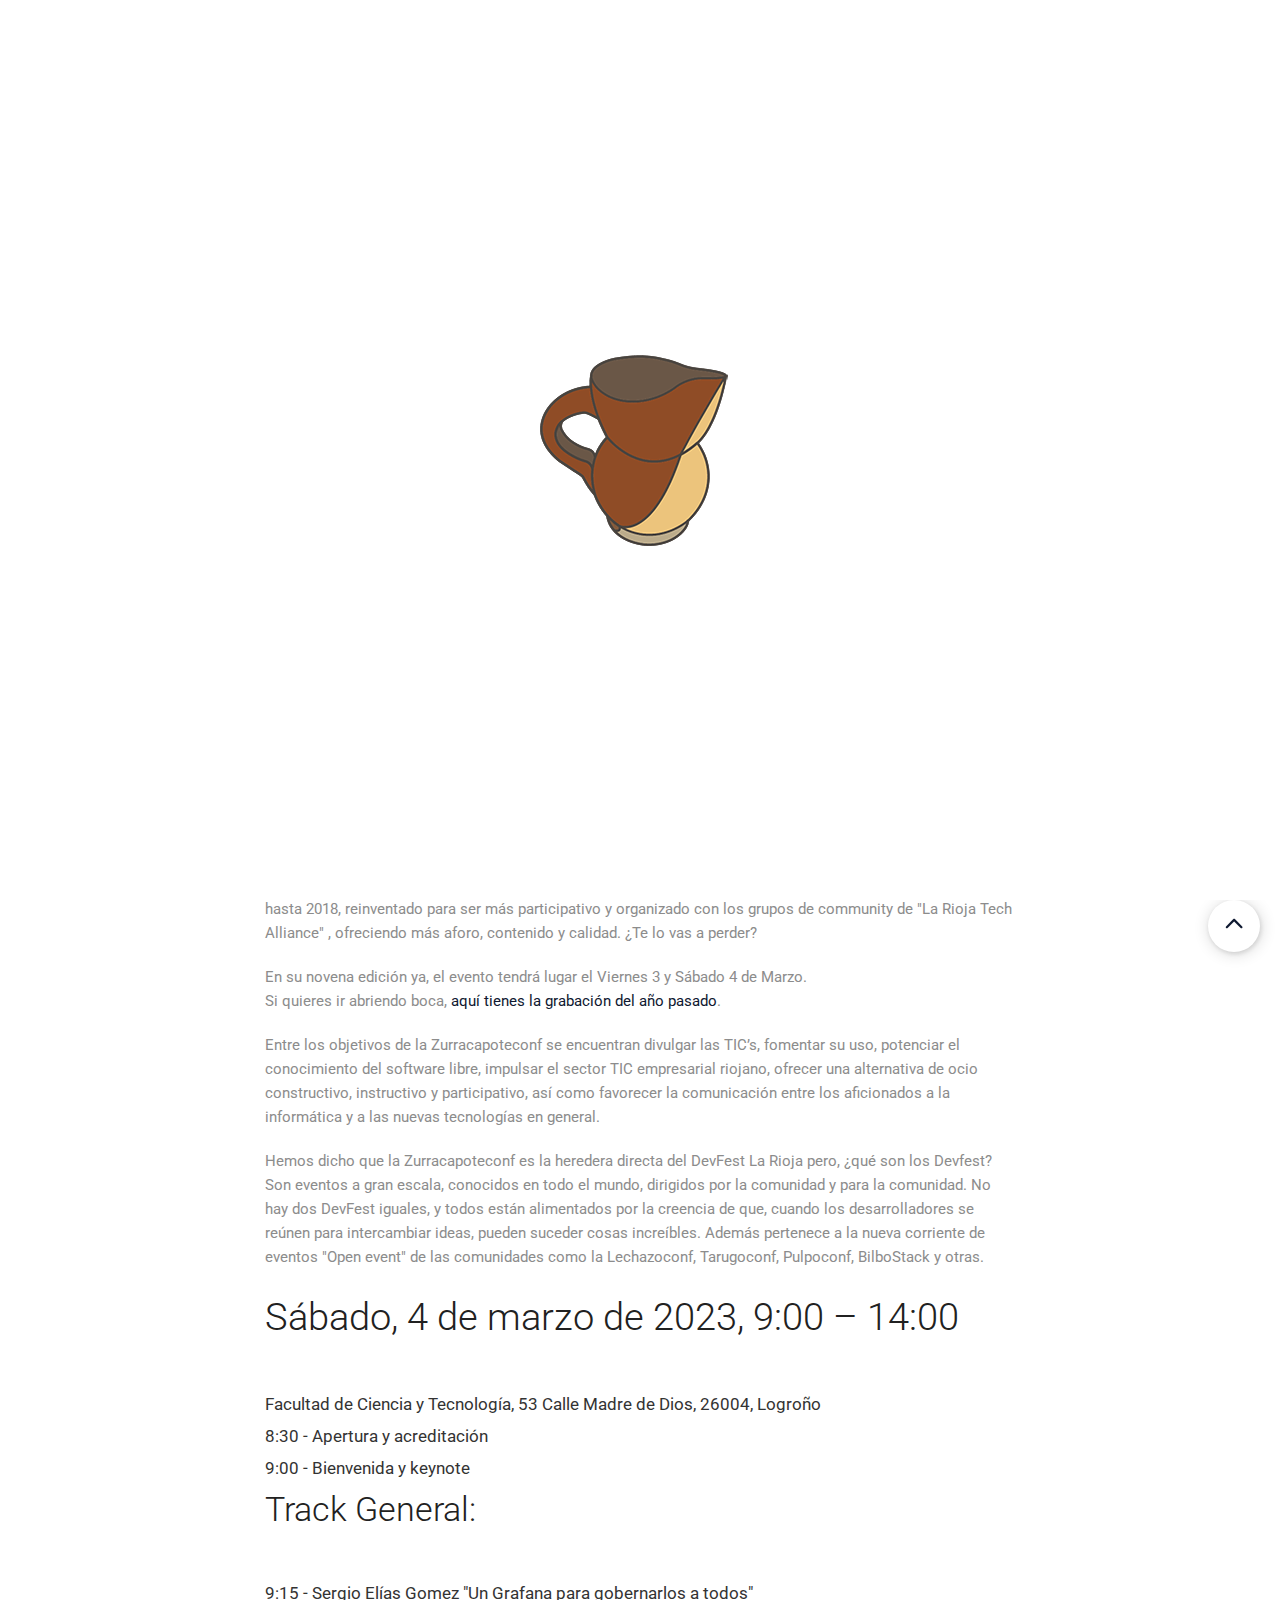
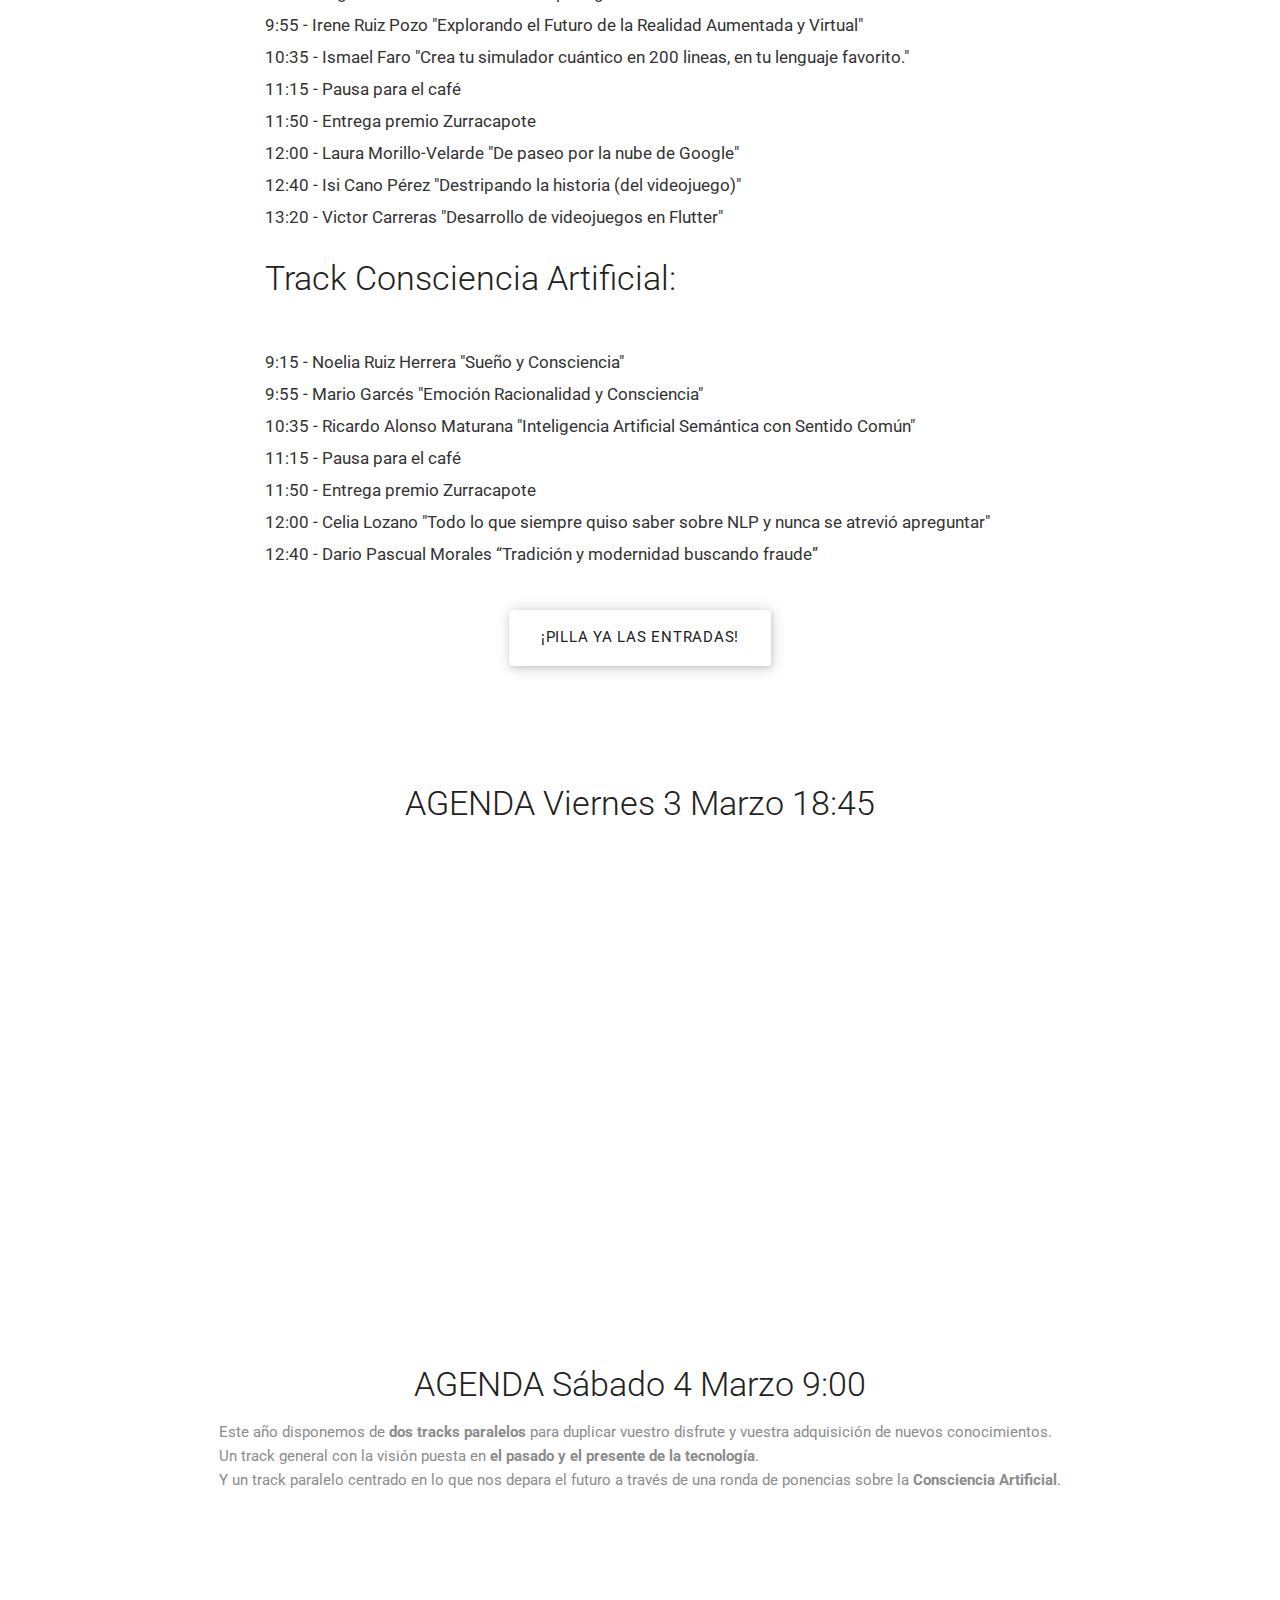
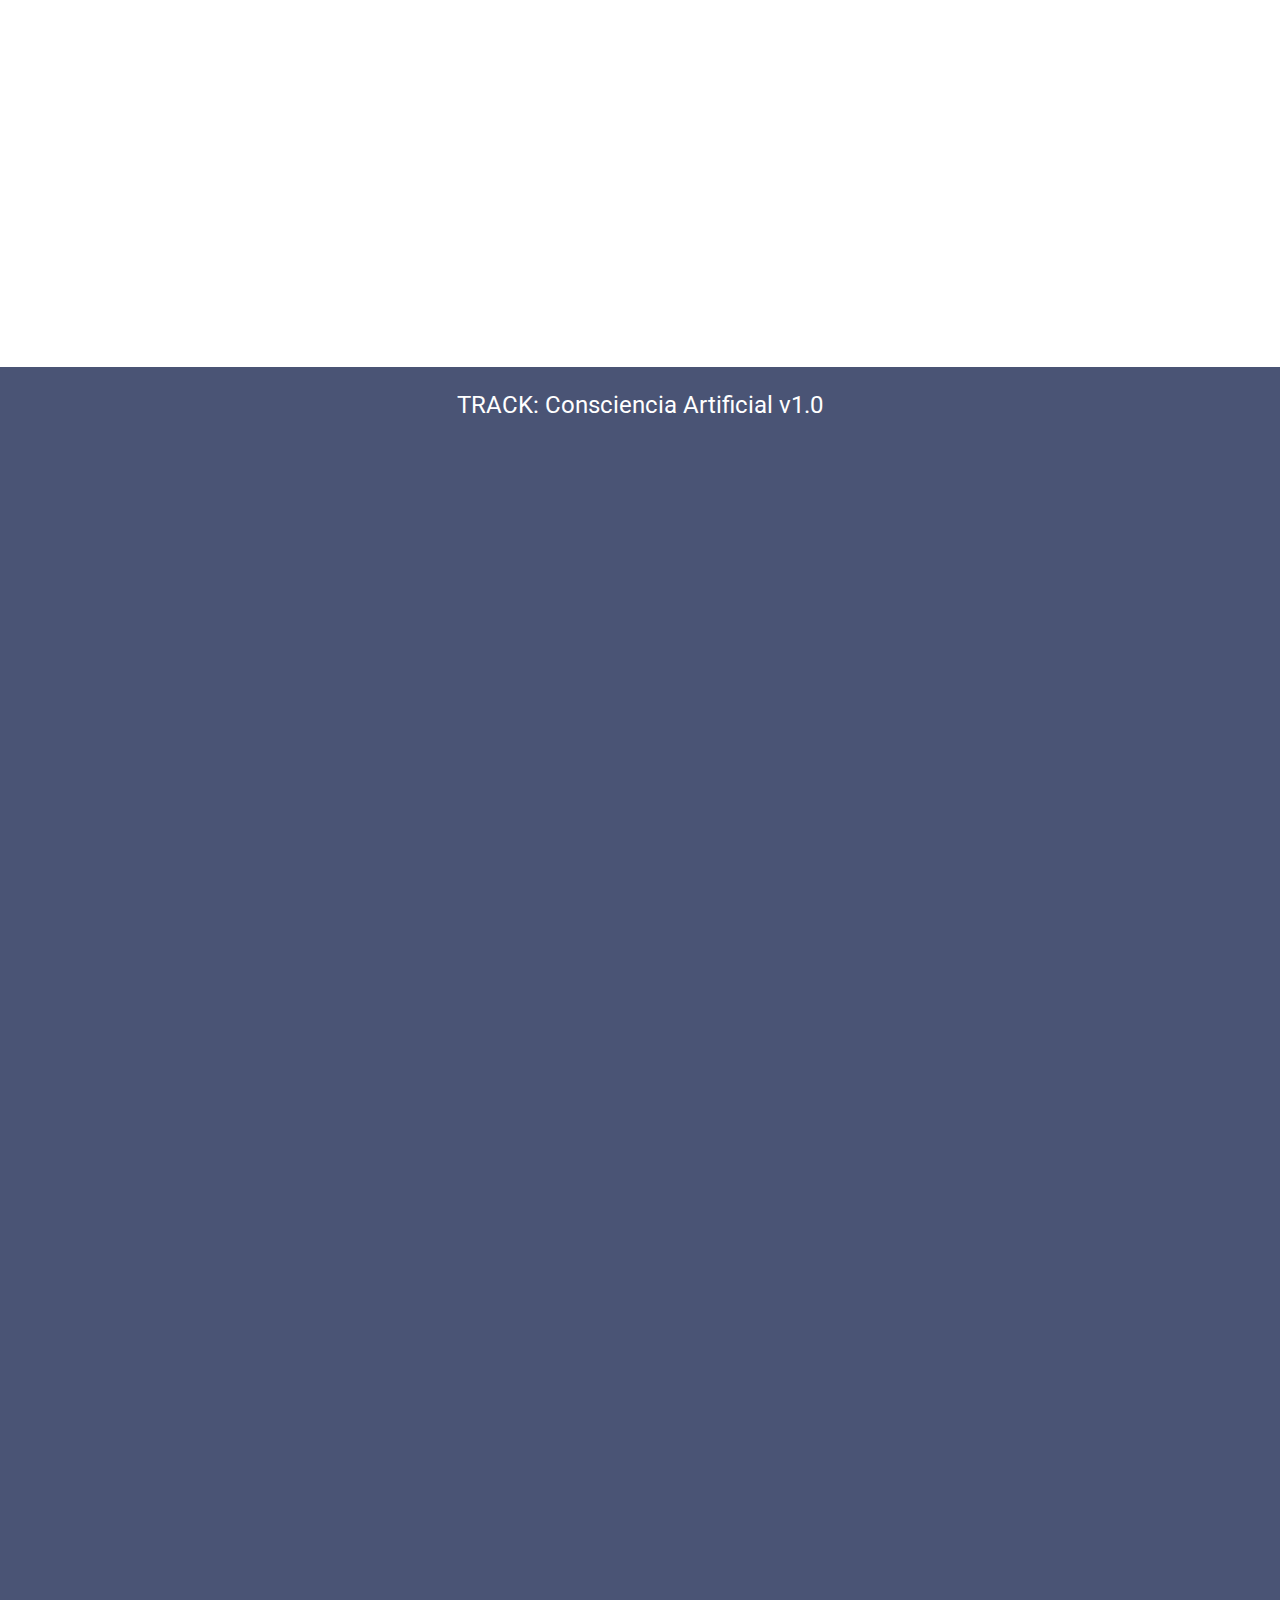
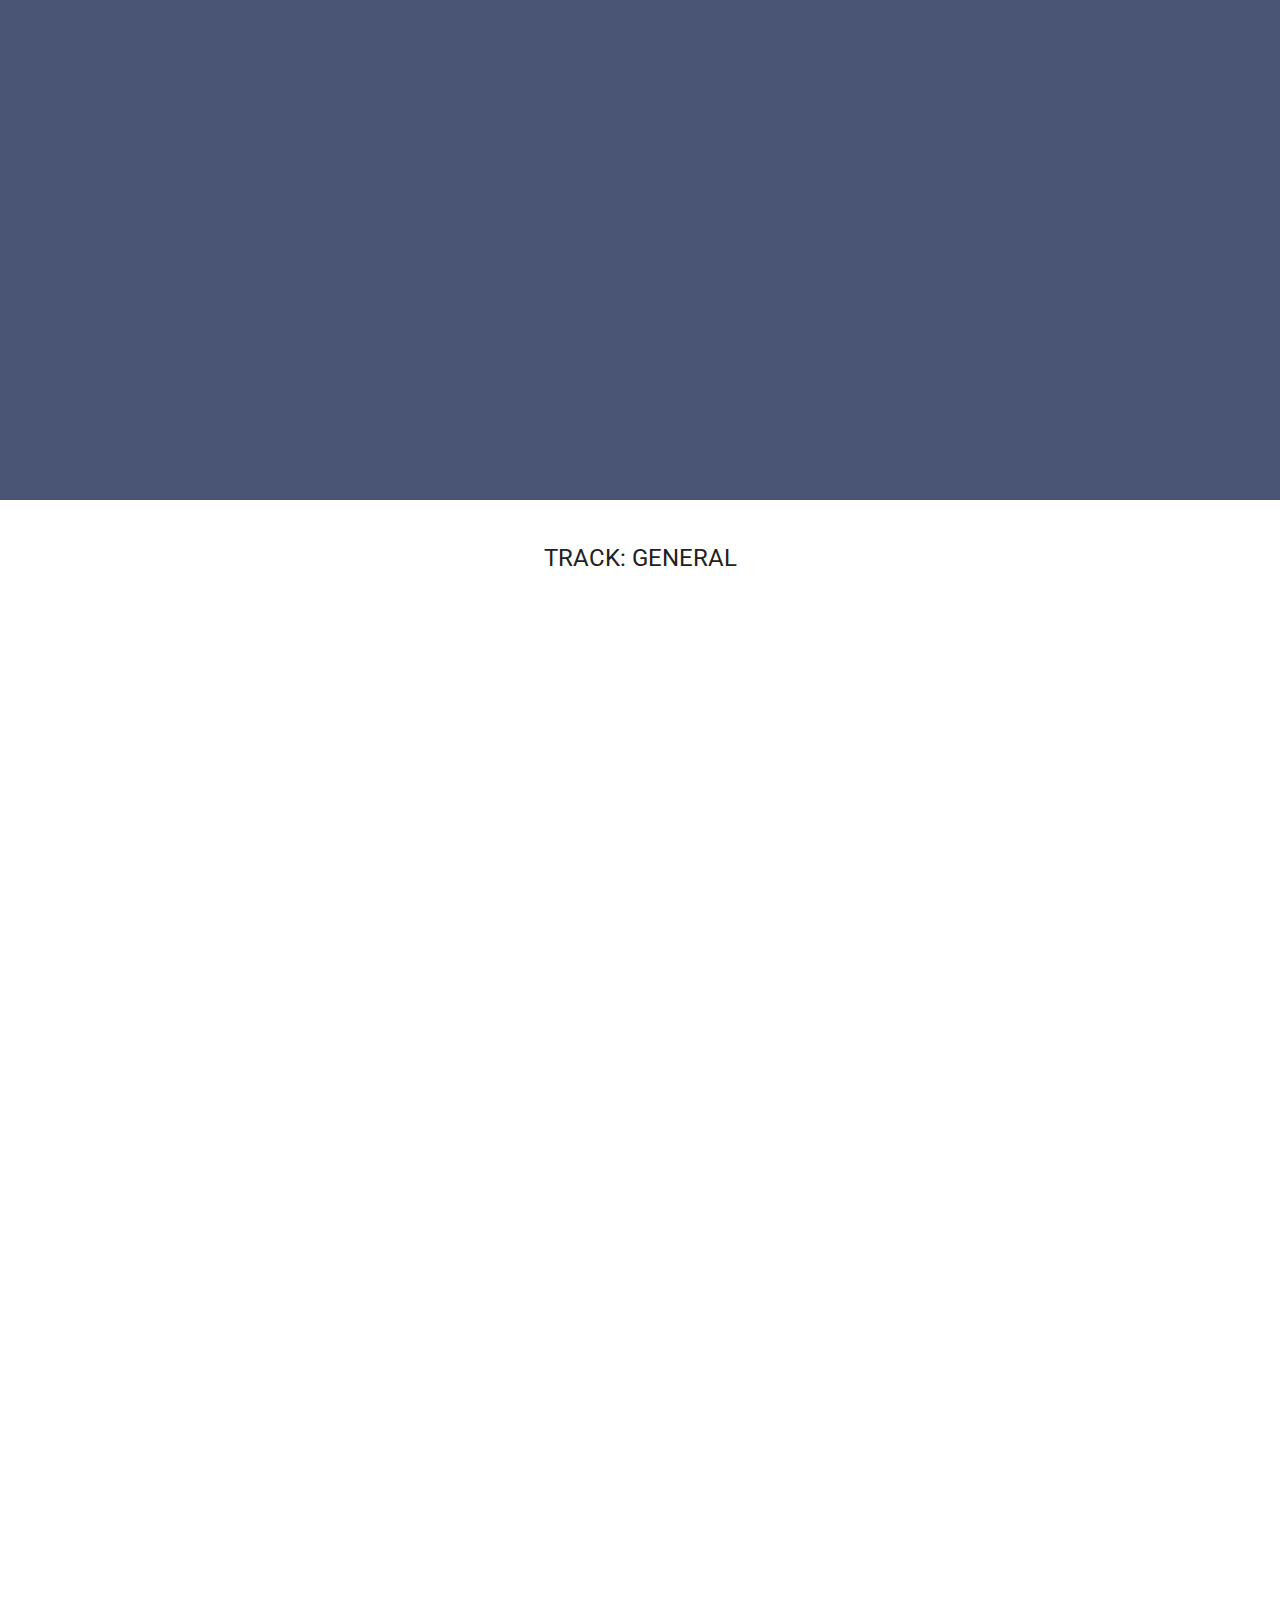
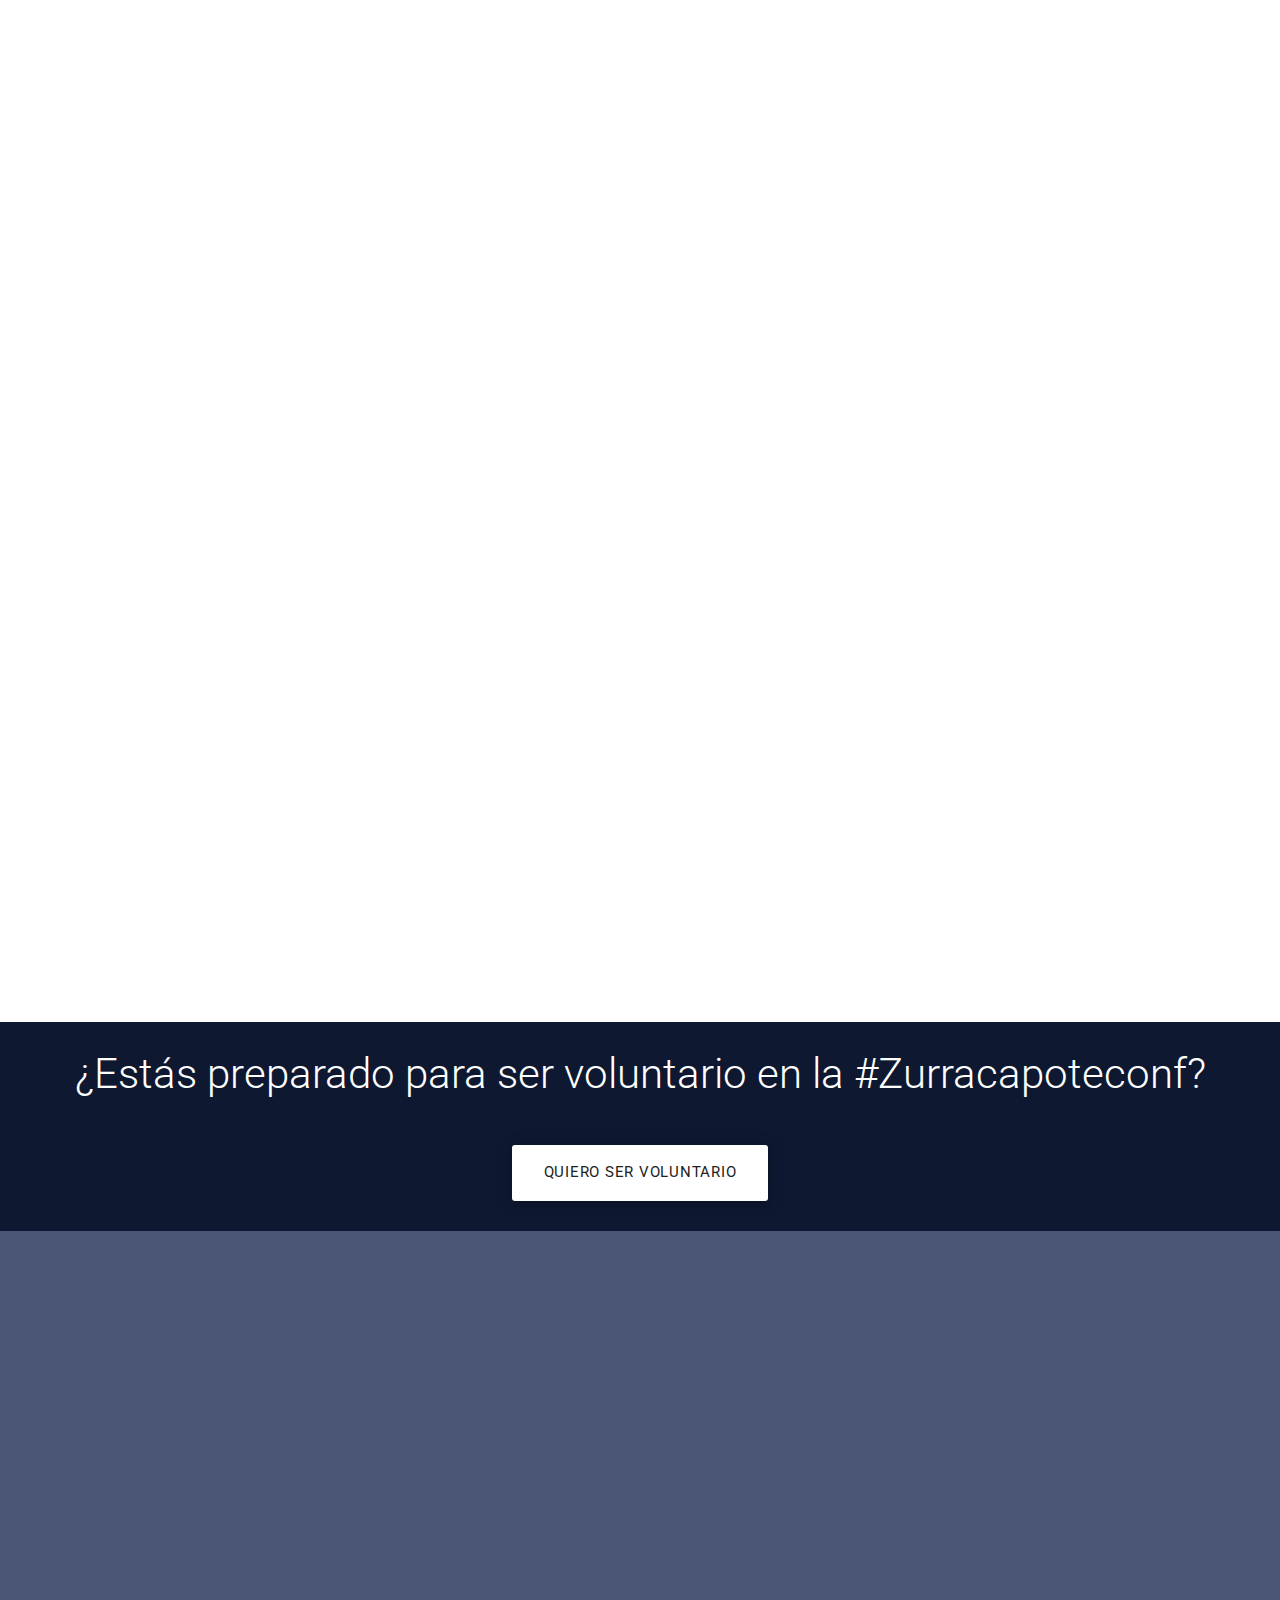
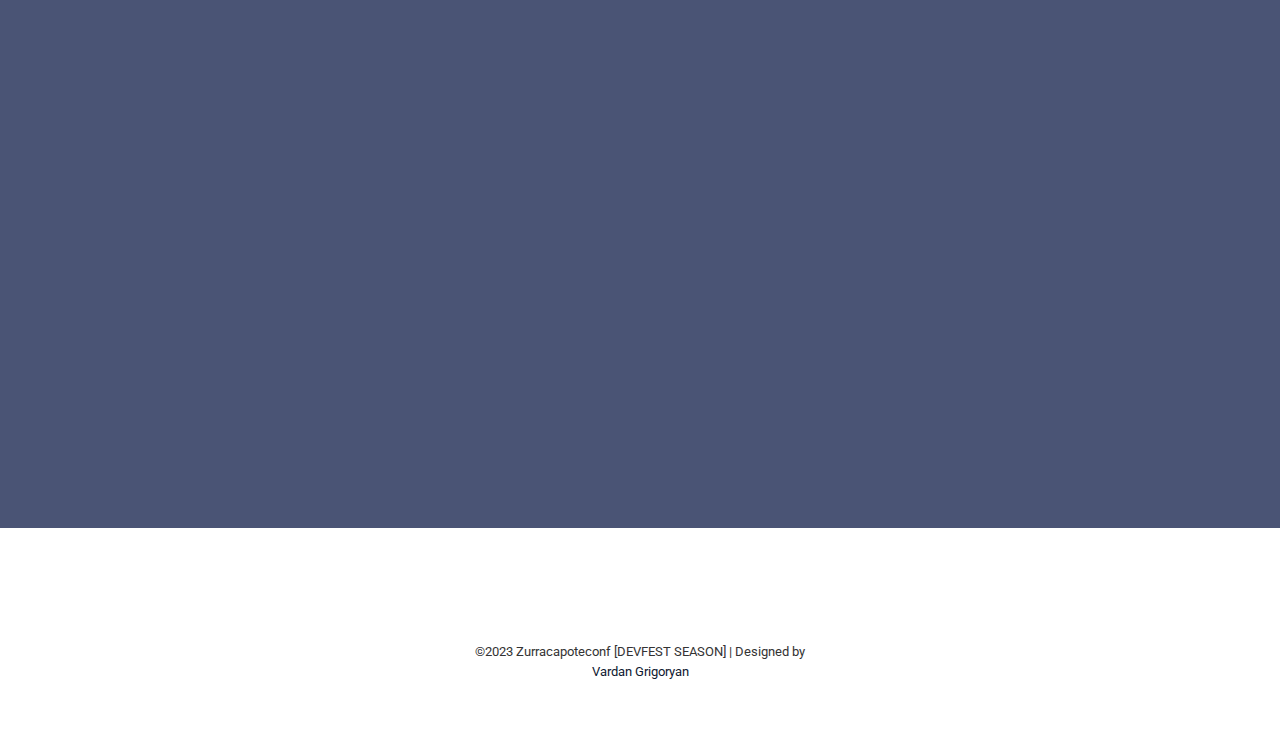
==== zurracapoteconf.appspot.com/index.html @ e9d5c85a "update horario" ====
<!DOCTYPE html>
<html lang="es">


<head>
	<title>Zurracapoteconf [DevFest 2023 GDG La Rioja]</title>

	<meta charset="utf-8">
	<!--[if IE]><meta http-equiv='X-UA-Compatible' content='IE=edge,chrome=1'><![endif]-->
	<meta name="viewport" content="width=device-width, initial-scale=1, maximum-scale=1" />
	<meta name="description"
		content="Celebraremos nuestro evento Zurracapoteconf en Marzo 2023, dentro del Devfest GDG de La Rioja.">
	<meta name="keywords"
		content="Zurracapoteconf, La Rioja, IA, Inteligencia Artificial, Consciencia Artificial, tecnología, GDG La Rioja, Universidad de La Rioja">
	<meta name="google-site-verification" content="73aTlfOmzTfBuWWrQa41m1h-sMxN1rXdotuJqUOjl3M" />

	<!-- Attaching Google Fonts -->
	<link
		href='https://fonts.googleapis.com/css?family=Lato:300italic,400italic,600italic,700italic,800italic,400,800,700,600,300'
		rel='stylesheet' type='text/css'>
	<link href='https://fonts.googleapis.com/css?family=Roboto:300,700,400' rel='stylesheet' type='text/css'>
	<link href="https://fonts.googleapis.com/css?family=Open+Sans" rel="stylesheet" type='text/css'>

	<!-- Attaching Css -->
	<link rel="stylesheet" href="css/bootstrap.min.css" />
	<link rel="stylesheet" href="css/lightbox.min.css" />
	<link rel="stylesheet" href="css/elegant-icons.css" />
	<link rel="stylesheet" href="css/rev-slider.css" />
	<link rel="stylesheet" href="css/owl.carousel.css">
	<link rel="stylesheet" href="css/style.css" />
	<link rel="stylesheet" href="css/spacings.css" />
	<link rel="stylesheet" href="css/responsive.css" />
	<link rel="stylesheet" href="css/animate.css" />

	<!-- And also favicons -->
	<link rel="shortcut icon" href="upload/favicon.ico">
	<link rel="apple-touch-icon" href="upload/apple-touch-icon.png">
	<link rel="apple-touch-icon" sizes="72x72" href="upload/apple-touch-icon-72x72.png">
	<link rel="apple-touch-icon" sizes="114x114" href="upload/apple-touch-icon-114x114.png">

	<!-- FontAwesome CDN -->
	<script src="https://use.fontawesome.com/28153b53ad.js"></script>

	<style>
		.entry-box h4.modal-title {
			margin: 0;
		}

		.card {
			padding: 5px 20px;
			border: 1px solid #ccc;
		}
	</style>



</head>

<body data-spy="scroll" data-offset="80" data-target=".main-nav">
	<div id="preloader">
		<div id="status">&nbsp;</div>
	</div>

	<header id="home">
		<div class="main-nav" role="navigation">

			<nav class="nav-hide">
				<ul class="nav local-scroll">
					<li class="active"><a href="#home">TOP</a></li>
					<li><a href="#intro">INTRO</a></li>
					<li><a href="#registro">ENTRADAS</a></li>
					<li><a href="#agenda">AGENDA</a></li>
					<!-- <li><a href="#organizadores">ORGANIZADORES</a></li> -->
					<li><a href="single.html">CODIGO DE CONDUCTA</a></li>
				</ul>
			</nav>

			<div class="container clearfix">

				<div class="logo-light local-scroll">
					<a href="#home" class="logo">
						<img src="upload/logo-light.png" alt="Zurracapoteconf GDG La Rioja"
							title="#Zurracapoteconf GDG La Rioja">
					</a>
				</div>

				<div class="navbar-toggle">
					<div class="bar1"></div>
					<div class="bar2"></div>
					<div class="bar3"></div>
				</div>

			</div> <!-- end container -->
		</div> <!-- end main nav -->
	</header>

	<div class="main-wrapper-onepage main oh">


		<!-- Page Title -->
		<section class="page-title" id="cnv">
			<img src="upload/2023/header_web.png"
				title="#Zurracapoteconf GDG La Rioja Sábado 4 de Marzo - Logroño - La Rioja" />

			<h1 class="nav-hide">#Zurracapoteconf GDG La Rioja 2023<br /><span>4 de Marzo 2023 - Logroño </span></h1>
		</section>


		<!-- Intro -->
		<section class="section-wrap" id="intro">
			<div class="container">
				<div class="row">

					<div class="col-sm-8 col-sm-offset-2 text-center wow slideInUp" data-wow-duration="1.2s"
						data-wow-delay="0s">
						<h2 class="intro-heading">
							<strong>[Devfest]
								<br>
								Zurracapoteconf - 2023
							</strong>
						</h2>
						<div class="intro-text">
							<p>De la mano de Google y el GDG La Rioja (Grupo de Desarrolladores de Google), llega a la
								capital de La Rioja la Zurracapoteconf, el mayor evento del año para profesionales,
								estudiantes y aficionados a las tecnologías, que se reúnen para intercambiar ideas,
								colaborar y aprender.
							</p>

							<p>La Zurracapoteconf es la heredera del "DevFest La Rioja", el evento organizado anualmente
								por GDG La Rioja hasta 2018, reinventado para ser más participativo y organizado con los
								grupos de community de "La Rioja Tech Alliance" , ofreciendo más aforo, contenido y
								calidad. ¿Te lo vas a perder?</p>

							<p>En su novena edición ya, el evento tendrá lugar el Viernes 3 y Sábado 4 de Marzo.<br>Si
								quieres ir abriendo boca, <a href="https://youtu.be/88m4uHDIzRs">aquí tienes la
									grabación del año pasado</a>.
							</p>
							<p>Entre los objetivos de la Zurracapoteconf se encuentran divulgar las TIC’s, fomentar su
								uso, potenciar el conocimiento del software libre, impulsar el sector TIC
								empresarial riojano, ofrecer una alternativa de ocio constructivo, instructivo y
								participativo, así como favorecer la comunicación entre los aficionados a la informática
								y a las nuevas tecnologías en general.</p>

							<p>Hemos dicho que la Zurracapoteconf es la heredera directa del DevFest La Rioja pero,
								¿qué son los Devfest? <br>Son eventos a gran escala, conocidos en todo el mundo,
								dirigidos
								por la comunidad y para la comunidad.
								No hay dos DevFest iguales, y todos están alimentados por la creencia de que, cuando los
								desarrolladores se reúnen para intercambiar ideas, pueden suceder cosas increíbles.
								Además pertenece a la nueva corriente de eventos "Open event" de las comunidades como
								la Lechazoconf, Tarugoconf, Pulpoconf, BilboStack y otras.</p>

							<p><h1>Sábado, 4 de marzo de 2023, 9:00 – 14:00</h1><br>
								Facultad de Ciencia y Tecnología, 53 Calle Madre de Dios, 26004, Logroño<br>
								8:30 - Apertura y acreditación<br>
								9:00 - Bienvenida y keynote<br>
								
								<h2>Track General:</h2><br>
								9:15 - Sergio Elías Gomez "Un Grafana para gobernarlos a todos"<br>
								9:55 - Irene Ruiz Pozo "Explorando el Futuro de la Realidad Aumentada y Virtual"<br>
								10:35 - Ismael Faro "Crea tu simulador cuántico en 200 lineas, en tu lenguaje favorito."<br>
								11:15 - Pausa para el café<br>
								11:50 - Entrega premio Zurracapote<br>
								12:00 - Laura Morillo-Velarde "De paseo por la nube de Google"<br>
								12:40 - Isi Cano Pérez "Destripando la historia (del videojuego)"<br>
								13:20 - Victor Carreras "Desarrollo de videojuegos en Flutter"<br></p>

								<h2>Track Consciencia Artificial:</h2><br>
								9:15 - Noelia Ruiz Herrera "Sueño y Consciencia"<br>
								9:55 - Mario Garcés "Emoción Racionalidad y Consciencia"<br>
								10:35 - Ricardo Alonso Maturana "Inteligencia Artificial Semántica con Sentido Común"<br>
								11:15 - Pausa para el café<br>
								11:50 - Entrega premio Zurracapote<br>
								12:00 - Celia Lozano "Todo lo que siempre quiso saber sobre NLP y nunca se atrevió apreguntar"<br>
								12:40 - Dario Pascual Morales “Tradición y modernidad buscando fraude”<br>


							<div class="text-center mt-40" id="registro">
								<a href="https://zurracapoteconf2023.eventbrite.com/"
									class="btn btn-large btn-light-solid" target="_blank">¡Pilla YA las entradas!</a>
							</div>

						</div>

					</div> <!-- end col -->
				</div> <!-- end row -->
			</div> <!-- end container -->
		</section>

		<!-- end intro -->

		<!-- Agenda -->
		<section class="section-wrap bg-light " id="agenda">
			<!-- 01 VIERNES -->
			<h2 class="text-center">AGENDA Viernes 3 Marzo 18:45 </h2>
			<div class="row mt-20">
				<div class="col-md-12 wow fadeInUp" data-wow-duration="1s" data-wow-delay="0.2s"
					style="visibility: visible; animation-duration: 1s; -webkit-animation-duration: 1s; animation-delay: 0.2s; -webkit-animation-delay: 0.2s; animation-name: fadeInUp; -webkit-animation-name: fadeInUp;">
					<div class="blog-col-3 mt-30">
						<div class="entry-box">
							<div class="entry-flex-box">
								<div class="entry-img col-md-4">
									<a href="" target="_blank">
										<img src="upload/intro.png" alt="intro">
									</a>
								</div>
								<div class="entry-flex-content">
									<div class="entry-title">
										<h4><a href="#"><strong>18:45</strong> - Pre-evento de cine</a></h4>
									</div>

									<div class="entry-content">
										<p>¡La pre-zurra de la tarde del Viernes te espera!
										<p>Visionado de la película <strong>"Takedown"</strong> (con una breve
											introducción a cargo de Nacho Alonso de Riojakers y Juan Nieto): sobre la
											figura de Kevin Mitnick, uno de los hackers más famosos del mundo, que
											consiguió piratear el sistema de seguridad informática de los EEUU.</p>
										<p><i class="fa fa-clock-o" aria-hidden="true"></i> 18:45 - 21:00</p>
										<p>Entrada libre hasta completar aforo.</p>
										<p>Ubicación:<br><strong>Centro Integrado Público de Formación Profesional A
												Distancia de La Rioja</strong>
											<br> Av. de Lobete, 17, 26003 Logroño (La Rioja)
										</p>
									</div>
								</div>
							</div>
						</div>
					</div>
				</div>
			</div>
			<!-- 02 SABADO -->
			<h2 class="text-center mt-40">AGENDA Sábado 4 Marzo 9:00 </h2>
			<div class="entry-flex-box">
				<p>Este año disponemos de <strong>dos tracks paralelos</strong> para duplicar vuestro disfrute y vuestra
					adquisición de nuevos conocimientos.
					<br>Un track general con la visión puesta en <strong>el pasado y el presente de la
						tecnología</strong>.
					<br>Y un track paralelo centrado en lo que nos depara el futuro a través de una ronda de ponencias
					sobre la <strong>Consciencia Artificial</strong>.
				</p>
			</div>

			<div class="row mt-20">
				<!-- TRACK 00 -->
				<div class="col-md-12 wow fadeInUp" data-wow-duration="1s" data-wow-delay="0.2s"
					style="visibility: visible; animation-duration: 1s; -webkit-animation-duration: 1s; animation-delay: 0.2s; -webkit-animation-delay: 0.2s; animation-name: fadeInUp; -webkit-animation-name: fadeInUp;">
					<div class="blog-col-3 mt-30">
						<div class="entry-box">
							<div class="entry-flex-box">
								<div class="entry-img col-md-4">
									<a href="" target="_blank">
										<img src="upload/intro.png" alt="intro">
									</a>
								</div>
								<div class="entry-flex-content">
									<div class="entry-title">
										<h3><a href="#"><strong>9:00</strong> - Bienvenida</a></h3>
									</div>

									<div class="entry-content">
										<p>
											El GDG La Rioja os dará la bienvenida a esta edición de la Zurracapoteconf
											con una breve keynote.<br>
											¡Sigue scrolleando para consultar las charlas!
										</p>
										<p><i class="fa fa-clock-o" aria-hidden="true"></i> 9:00 - 15:00</p>
										<p>Ubicación:<br><strong>Universidad de La Rioja: Facultad de Ciencia y
												Tecnología</strong>
											<br>53 Calle Madre de Dios, 26004 Logroño (La Rioja)
										</p>
									</div>
								</div>
							</div>
							<div class="text-center mt-40" id="registro">
								<a href="https://zurracapoteconf2023.eventbrite.com/"
									class="btn btn-large btn-light-solid" target="_blank">¡Pilla YA las entradas!</a>
							</div>
						</div>
					</div>
				</div>
				<!-- TRACK CA -->
				<div class="row mt-20 entry-flex-box track-dark-bg pb-40">
					<h3 class="color-white mt-20">TRACK: Consciencia Artificial v1.0</h3>
					<!-- 01  PONENTE Noelia Ruiz Herrera -->
					<div class="col-md-12 wow fadeInUp" data-wow-duration="1s" data-wow-delay="0.2s"
						style="visibility: visible; animation-duration: 1s; -webkit-animation-duration: 1s; animation-delay: 0.2s; -webkit-animation-delay: 0.2s; animation-name: fadeInUp; -webkit-animation-name: fadeInUp;">
						<div class="blog-col-3 mt-30">
							<div class="entry-box">
								<div class="entry-flex-box">
									<div class="entry-img col-md-4">
										<a target="_blank" href="https://www.unir.net/profesores/noelia-ruiz-herrera/">
											<img src="upload/2023/ponentes/noelia-ruiz-herrera.png"
												alt="Noelia Ruiz Herrera">
										</a>
									</div>
									<div class="entry-flex-content">
										<div class="entry-title">
											<h4><a target="_blank" href="#"> <strong>
														Sueño y Consciencia
													</strong></a></h4>
										</div>

										<div class="entry-content">
											<p><i class="fa fa-linkedin-square" aria-hidden="true"></i>
												<a href="https://www.linkedin.com/in/noelia-ruiz-herrera-a39615a9/"
													target="_blank">
													Noelia Ruiz Herrera</a> - Noelia Ruiz Herrera, Ph.D. Máster en
												Neurociencia Cognitiva y del Comportamiento por la Universidad de
												Granada (UGR). Doctora cum laude en Psicología por la (UGR) y Mención de
												Excelencia Internacional por la misma universidad. Postdoctorado en la
												División de Sueño y Trastornos Circadianos, de la escuela de Medicina de
												Harvard.
											</p>
										</div>
										<button type="button" class="btn btn-small btn-rounded" data-toggle="modal"
											data-target="#myModal1">Saber más</button>

									</div>

								</div>

								<div class="modal fade" id="myModal1" role="dialog">
									<div class="modal-dialog">
										<!-- Modal content-->
										<div class="modal-content">
											<div class="modal-header">
												<button type="button" class="close"
													data-dismiss="modal">&times;</button>
												<h4 class="modal-title">
													Sueño y Consciencia
												</h4>
											</div>
											<div class="modal-body">
												<p>
													Noelia disertará sobre qué es el sueño y cómo podemos medirlo.
													Hablará sobre las fases de sueño como modos de existencia diferentes
													y explicará la neurofisiología asociada a estas. Hablará sobre los
													sueños lúcidos y terminará repasando los últimos avances sobre la IA
													aplicada al estudio del sueño.
												</p>
											</div>
											<div class="modal-footer">
												<button type="button" class="btn btn-default"
													data-dismiss="modal">Close</button>
											</div>
										</div>
									</div>
								</div>
							</div>
						</div>
					</div>


					<!-- 02  PONENTE Mario Garces -->
					<div class="col-md-12 wow fadeInUp" data-wow-duration="1s" data-wow-delay="0.2s"
						style="visibility: visible; animation-duration: 1s; -webkit-animation-duration: 1s; animation-delay: 0.2s; -webkit-animation-delay: 0.2s; animation-name: fadeInUp; -webkit-animation-name: fadeInUp;">
						<div class="blog-col-3 mt-30">
							<div class="entry-box">
								<div class="entry-flex-box">
									<div class="entry-img col-md-4">
										<!-- confirmar si podemos poner su twitter u otra web -->
										<img src="upload/2023/ponentes/mg.jpg" alt="Mario Garces">
									</div>
									<div class="entry-flex-content">
										<div class="entry-title">
											<h4><a target="_blank" href="#"><strong>
														Emoción, Racionalidad y Consciencia
													</strong></a></h4>
										</div>

										<div class="entry-content">
											<p><i class="fa fa-linkedin-square" aria-hidden="true"></i>
												<a href="https://www.linkedin.com/in/mariogarcesr" target="_blank">
													Mario Garcés</a> - Es fundador y CEO de The MindKind. Investigador
												en neurociencia e Inteligencia Artificial General Algorítmica (AAGI).
											</p>
										</div>
										<!-- BOTON DEL MODAL -->
										<button type="button" class="btn btn-small btn-rounded" data-toggle="modal"
											data-target="#myModal3">Saber más</button>

									</div>

								</div>

								<div class="modal fade" id="myModal3" role="dialog">
									<div class="modal-dialog">
										<!-- Modal content-->
										<div class="modal-content">
											<div class="modal-header">
												<button type="button" class="close"
													data-dismiss="modal">&times;</button>
												<h4 class="modal-title">
													Emoción, Racionalidad y Consciencia
												</h4>
											</div>
											<div class="modal-body">
												<p>
													Mario comenzará esbozando su teoría emocional de la racionalidad, y
													su vinculación con la consciencia. También se verán aplicaciones
													prácticas de las diferentes teorías: The MindKind, robots
													asistenciales, asistentes personales, chatbots, metaverso, etc.
												</p>
											</div>
											<div class="modal-footer">
												<button type="button" class="btn btn-default"
													data-dismiss="modal">Close</button>
											</div>
										</div>
									</div>
								</div>
							</div>
						</div>
					</div>
					<!-- 03  PONENTE Ricarso Alonso Maturana -->
					<div class="col-md-12 wow fadeInUp" data-wow-duration="1s" data-wow-delay="0.2s"
						style="visibility: visible; animation-duration: 1s; -webkit-animation-duration: 1s; animation-delay: 0.2s; -webkit-animation-delay: 0.2s; animation-name: fadeInUp; -webkit-animation-name: fadeInUp;">
						<div class="blog-col-3 mt-30">
							<div class="entry-box">
								<div class="entry-flex-box">
									<div class="entry-img col-md-4">
										<!-- confirmar si podemos poner su twitter u otra web -->
										<img src="upload/2023/ponentes/ram.jpg" alt="Ricardo Alonso Maturana">
									</div>
									<div class="entry-flex-content">
										<div class="entry-title">
											<h4><a target="_blank" href="#"><strong>
														Sentido común y consciencia del mundo: Inteligencia Artificial
														Semántica
													</strong></a></h4>
										</div>

										<div class="entry-content">
											<p><i class="fa fa-linkedin-square" aria-hidden="true"></i>
												<a href="https://www.linkedin.com/in/riamgnoss" target="_blank">
													Ricardo Alonso Maturana</a> - Licenciado en Filosofía Pura y Doctor
												en Sociología, es el fundador y CEO de GNOSS, empresa tecnológica
												dedicada a la construcción y explotación de grafos de conocimiento desde
												hace más de 15 años y el promotor de Didactalia, ecosistema social de
												aprendizaje y conocimiento en la red.
											</p>
										</div>
										<!-- BOTON DEL MODAL -->
										<button type="button" class="btn btn-small btn-rounded" data-toggle="modal"
											data-target="#myModal2">Saber más</button>

									</div>

								</div>

								<div class="modal fade" id="myModal2" role="dialog">
									<div class="modal-dialog">
										<!-- Modal content-->
										<div class="modal-content">
											<div class="modal-header">
												<button type="button" class="close"
													data-dismiss="modal">&times;</button>
												<h4 class="modal-title">
													Sentido común y consciencia del mundo: Inteligencia Artificial
													Semántica
												</h4>
											</div>
											<div class="modal-body">
												<p>
													GNOSS construye Artefactos Cognitivos para que máquinas y personas
													puedan conversar en un marco de sentido común. Estos artefactos son
													Grafos de Conocimiento, un tipo de estructura matemática computable
													por máquinas que está en el corazón del programa de Inteligencia
													Artificial Semántica.</p>
											</div>
											<div class="modal-footer">
												<button type="button" class="btn btn-default"
													data-dismiss="modal">Close</button>
											</div>
										</div>
									</div>
								</div>
							</div>
						</div>
					</div>
					<!-- 04  PONENTE Celia Lozano -->
					<div class="col-md-12 wow fadeInUp" data-wow-duration="1s" data-wow-delay="0.2s"
						style="visibility: visible; animation-duration: 1s; -webkit-animation-duration: 1s; animation-delay: 0.2s; -webkit-animation-delay: 0.2s; animation-name: fadeInUp; -webkit-animation-name: fadeInUp;">
						<div class="blog-col-3 mt-30">
							<div class="entry-box">
								<div class="entry-flex-box">
									<div class="entry-img col-md-4">
										<a target="_blank"
											href="https://bosonit.com/blog/author/celia-lozano-grijalba/">
											<img src="upload/2023/ponentes/Celia Cafe - Celia Lozano Grijalba.jpg"
												alt="Celia Lozano">
										</a>
									</div>
									<div class="entry-flex-content">
										<div class="entry-title">
											<h4><a target="_blank" href="#"><strong>
														Todo lo que siempre quiso saber sobre NLP y nunca se atrevió a
														preguntar
													</strong></a></h4>
										</div>

										<div class="entry-content">
											<p><i class="fa fa-linkedin-square" aria-hidden="true"></i>
												<a href="https://www.linkedin.com/in/lozanocelia/" target="_blank">
													Celia Lozano</a> - Head of Data & Analytics en Bosonit, con más de
												10 años de experiencia trabajando en datos, estadísticas y proyectos de
												Inteligencia Artificial. Desde 2021 es miembro del Comité de la
												Asociación Española de Inteligencia Artificial.
											</p>
										</div>
										<!-- BOTON DEL MODAL -->
										<button type="button" class="btn btn-small btn-rounded" data-toggle="modal"
											data-target="#myModal4">Saber más</button>

									</div>

								</div>

								<div class="modal fade" id="myModal4" role="dialog">
									<div class="modal-dialog">
										<!-- Modal content-->
										<div class="modal-content">
											<div class="modal-header">
												<button type="button" class="close"
													data-dismiss="modal">&times;</button>
												<h4 class="modal-title">
													Todo lo que siempre quiso saber sobre NLP y nunca se atrevió a
													preguntar
												</h4>
											</div>
											<div class="modal-body">
												<p>
													El procesamiento de lenguaje natural, ​​ abreviado PLN​​ —en inglés,
													natural language processing, NLP— es un campo de las ciencias de la
													computación, de la inteligencia artificial y de la lingüística que
													estudia las interacciones entre las computadoras y el lenguaje
													humano.
												</p>
											</div>
											<div class="modal-footer">
												<button type="button" class="btn btn-default"
													data-dismiss="modal">Close</button>
											</div>
										</div>
									</div>
								</div>
							</div>
						</div>
					</div>
					<!-- 05  PONENTE Dario Pascual Morales -->
					<div class="col-md-12 wow fadeInUp" data-wow-duration="1s" data-wow-delay="0.2s"
						style="visibility: visible; animation-duration: 1s; -webkit-animation-duration: 1s; animation-delay: 0.2s; -webkit-animation-delay: 0.2s; animation-name: fadeInUp; -webkit-animation-name: fadeInUp;">
						<div class="blog-col-3 mt-30">
							<div class="entry-box">
								<div class="entry-flex-box">
									<div class="entry-img col-md-4">
										<a target="_blank" href="https://www.linkedin.com/in/dariopascual/">
											<img src="upload/2023/ponentes/dp.jpg" alt="Dario Pascual Morales">
										</a>
									</div>
									<div class="entry-flex-content">
										<div class="entry-title">
											<h4><a target="_blank" href="#"><strong>
														Tradición y modernidad buscando fraude
													</strong></a></h4>
										</div>

										<div class="entry-content">
											<p><i class="fa fa-linkedin-square" aria-hidden="true"></i>
												<a href="https://www.linkedin.com/in/dariopascual/" target="_blank">
													Darío Pascual Morales</a> Licenciado en Ingeniería Informática por
												la Universidad de La Rioja y con Master de Data Science en la
												Universidad de Granada (UGR). Senior AI Engineer en el Departamento de
												Arquitectura e Innovación de Inteligencia Artificial en SDG.
												Especializado en la fundación de plataformas de Data Science basadas en
												el paradigma de MLOps. Promotor de DataBeers La Rioja.
											</p>
										</div>
										<!-- BOTON DEL MODAL -->
										<button type="button" class="btn btn-small btn-rounded" data-toggle="modal"
											data-target="#myModal5">Saber más</button>

									</div>

								</div>

								<div class="modal fade" id="myModal5" role="dialog">
									<div class="modal-dialog">
										<!-- Modal content-->
										<div class="modal-content">
											<div class="modal-header">
												<button type="button" class="close"
													data-dismiss="modal">&times;</button>
												<h4 class="modal-title">
													Tradición y modernidad buscando fraude: por qué enseñar a las
													máquinas a comprender aumenta las posibilidades de la analítica
													tradicional.
												</h4>
											</div>
											<div class="modal-body">
												<p>
													Los algoritmos tradicionales son capaces de resolver problemas de
													clustering desde hace años, pero siempre había problemas cuando
													estructuras complejas como el texto libre o las imágenes formaban
													parte del problema. La entrada en juego de las nuevas técnicas de
													Natural Language Processing han supuesto un revulsivo para este tipo
													de algoritmos ya que permiten, como en el caso que nos aplica,
													generar entidades mediante el análisis automático de documentos
													digitales. Es en este punto, cuando la tradición se da la mano con
													las técnicas más punteras de Deep Learning, para conseguir dar una
													mejor solución a problemas como el que analizaremos.
												</p>
											</div>
											<div class="modal-footer">
												<button type="button" class="btn btn-default"
													data-dismiss="modal">Close</button>
											</div>
										</div>
									</div>
								</div>
							</div>
						</div>
					</div>

				</div>
				<!-- end TRACK CA -->

				<!-- TRACK General -->
				<div class="row mt-20 entry-flex-box">
					<h3 class="mt-20">TRACK: GENERAL</h3>
					<!-- 01  PONENTE  Ismael Faro -->
					<div class="col-md-12 wow fadeInUp" data-wow-duration="1s" data-wow-delay="0.2s"
						style="visibility: visible; animation-duration: 1s; -webkit-animation-duration: 1s; animation-delay: 0.2s; -webkit-animation-delay: 0.2s; animation-name: fadeInUp; -webkit-animation-name: fadeInUp;">
						<div class="blog-col-3 mt-30">
							<div class="entry-box">
								<div class="entry-flex-box">
									<div class="entry-img col-md-4">
										<a target="_blank" href="https://twitter.com/ismaelfaro">
											<img src="upload/2023/ponentes/ismael_faro.jpg" alt="Ismael Faro">
										</a>
									</div>
									<div class="entry-flex-content">
										<div class="entry-title">
											<h4><a target="_blank" href="#"> <strong>
														Crea tu simulador cuántico en 200 lineas, en tu lenguaje
														favorito
													</strong></a></h4>
										</div>

										<div class="entry-content">
											<p><i class="fa fa-linkedin-square" aria-hidden="true"></i>
												<a href="https://www.linkedin.com/in/ismaelfaro" target="_blank">
													Ismael Faro</a> &nbsp;&nbsp; Vigués, trabaja en IBM Research en
												Nueva York, a cargo de un equipo de desarrollo de software y servicios
												cloud de IBM Quantum. También ha participado en exponer a usuarios y
												clientes a algunas de la más avanzadas tecnologías, como 5G, Internet of
												the Body (IoT + healthcare), Debater Project (primer proyecto de IA para
												crear/analizar/resolver discusiones entre personas y maquinas), chips
												especializados en mejorar la Inteligencia Artificial.
											</p>
										</div>
										<button type="button" class="btn btn-small btn-rounded" data-toggle="modal"
											data-target="#myModal1b">Saber más</button>
									</div>
								</div>

								<div class="modal fade" id="myModal1b" role="dialog">
									<div class="modal-dialog">
										<!-- Modal content-->
										<div class="modal-content">
											<div class="modal-header">
												<button type="button" class="close"
													data-dismiss="modal">&times;</button>
												<h4 class="modal-title">
													Crea tu simulador cuántico en 200 lineas, en tu lenguaje favorito
												</h4>
											</div>
											<div class="modal-body">
												<p>
													Esta charla busca enseñar los conceptos básicos de la computación
													cuántica desde el punto de vista de un desarrollador. Para ello, en
													una forma completamente práctica, se explora cómo puedes crear tu
													primer simulador cuántico en menos de 200 lineas de código, sea cual
													sea tu lenguaje favorito: Python, Rust, Javascript... La charla es
													completamente práctica y el objetivo es que pierdas el miedo a
													conceptos cuánticos que pueden sonar lejanos y, por otro lado,
													aprendas cuál es el potencial de esta nueva tecnología.
												</p>
											</div>
											<div class="modal-footer">
												<button type="button" class="btn btn-default"
													data-dismiss="modal">Close</button>
											</div>
										</div>
									</div>
								</div>
							</div>
						</div>
					</div>

					<!-- 02  PONENTE Laura Morillo -->
					<div class="col-md-12 wow fadeInUp" data-wow-duration="1s" data-wow-delay="0.2s"
						style="visibility: visible; animation-duration: 1s; -webkit-animation-duration: 1s; animation-delay: 0.2s; -webkit-animation-delay: 0.2s; animation-name: fadeInUp; -webkit-animation-name: fadeInUp;">
						<div class="blog-col-3 mt-30">
							<div class="entry-box">
								<div class="entry-flex-box">
									<div class="entry-img col-md-4">
										<a target="_blank" href="https://twitter.com/Laura_Morillo">
											<img src="upload/2023/ponentes/LauraMorillo.jpg" alt="Laura Morillo">
										</a>
									</div>
									<div class="entry-flex-content">
										<div class="entry-title">
											<h4><a target="_blank" href="#"> <strong>
														De paseo por la nube de Google
													</strong></a></h4>
										</div>

										<div class="entry-content">
											<p><i class="fa fa-linkedin-square" aria-hidden="true"></i>
												<a href="https://www.linkedin.com/in/lauramorillovelarderodriguez"
													target="_blank">
													Laura Morillo Velarde</a>&nbsp;&nbsp;Desarrolladora backend e
												ingeniera de sistemas en Seedtag. Apasionada de la tecnología y el
												aprendizaje continuo. Google Developer Expert en Cloud y colaboradora en
												diferentes comunidades tecnológicas.
											</p>
										</div>
										<button type="button" class="btn btn-small btn-rounded" data-toggle="modal"
											data-target="#myModal2b">Saber más</button>
									</div>
								</div>

								<div class="modal fade" id="myModal2b" role="dialog">
									<div class="modal-dialog">
										<!-- Modal content-->
										<div class="modal-content">
											<div class="modal-header">
												<button type="button" class="close"
													data-dismiss="modal">&times;</button>
												<h4 class="modal-title">
													De paseo por la nube de Google
												</h4>
											</div>
											<div class="modal-body">
												<p>
													¿Está buscando el mejor entorno para implementar tu nueva
													aplicación? ¿O quizás estás considerando migrar una aplicación
													existente a la nube? Si es así, corres el riesgo de sufrir parálisis
													de elección, un problema que se da cuando la cantidad de opciones es
													demasiado amplia.

													¡Esta charla está pensada para intentar ayudarte en este punto!
													Revisaremos los diferentes servicios que podemos encontrar en Google
													Cloud para crear tu infraestructura, qué ventajas e inconvenientes
													nos aporta cada uno de ellos y algunas claves para ayudar a decidir
													cuál es el servicio que podría ser más útil para diferentes casos de
													uso.
												</p>
											</div>
											<div class="modal-footer">
												<button type="button" class="btn btn-default"
													data-dismiss="modal">Close</button>
											</div>
										</div>
									</div>
								</div>
							</div>
						</div>
					</div>
					<!-- -------->
					<!-- 03  PONENTE  Isi Cano-->
					<div class="col-md-12 wow fadeInUp" data-wow-duration="1s" data-wow-delay="0.2s"
						style="visibility: visible; animation-duration: 1s; -webkit-animation-duration: 1s; animation-delay: 0.2s; -webkit-animation-delay: 0.2s; animation-name: fadeInUp; -webkit-animation-name: fadeInUp;">
						<div class="blog-col-3 mt-30">
							<div class="entry-box">
								<div class="entry-flex-box">
									<div class="entry-img col-md-4">
										<a target="_blank" href="https://twitter.com/IsiAngeath">
											<img src="upload/2023/ponentes/Isicanoperez.jpg" alt="Isi Cano Pérez">
										</a>
									</div>
									<div class="entry-flex-content">
										<div class="entry-title">
											<h4><a target="_blank" href="#"> <strong>
														Destripando la historia (del videojuego)
													</strong></a></h4>
										</div>

										<div class="entry-content">
											<p><i class="fa fa-linkedin-square" aria-hidden="true"></i>
												<a href="https://www.linkedin.com/in/isi-cano-p%C3%A9rez/"
													target="_blank">
													Isi Cano Pérez</a>&nbsp;&nbsp;Miembro del órgano de representación
												de FemDevs y coordinadora de los talleres de Girls Make Games en España.
												Colabora en el medio sobre videojuegos Terebi Magazine con una sección
												sobre retro. Profesora de desarrollo de videojuegos, diseño multimedia y
												robótica en Educación Primaria. Diseñadora UX e ilustradora, investiga
												la influencia de las vanguardias artísticas del siglo XX en los
												videojuegos en su tesis doctoral.
											</p>
										</div>
										<button type="button" class="btn btn-small btn-rounded" data-toggle="modal"
											data-target="#myModal3b">Saber más</button>
									</div>
								</div>

								<div class="modal fade" id="myModal3b" role="dialog">
									<div class="modal-dialog">
										<!-- Modal content-->
										<div class="modal-content">
											<div class="modal-header">
												<button type="button" class="close"
													data-dismiss="modal">&times;</button>
												<h4 class="modal-title">
													Destripando la historia (del videojuego)
												</h4>
											</div>
											<div class="modal-body">
												<p>
													No todos los videojuegos retro fueron matamarcianos y raquetas de
													tenis pixeladas. También había muchas mujeres desarrolladoras que se
													mantuvieron ocultas tras pseudónimos o gente del colectivo queer que
													tuvieron que cambiar la historia de su juego para poder venderlo. En
													esta charla se compartirán curiosidades y videojuegos que
													seguramente no conozcáis, visibilizando el trabajo de aquellas
													personas que en su momento no pudieron. Porque si algo nos enseñan
													los videojuegos es que siempre podemos volver a intentar reescribir
													la historia.
												</p>
											</div>
											<div class="modal-footer">
												<button type="button" class="btn btn-default"
													data-dismiss="modal">Close</button>
											</div>
										</div>
									</div>
								</div>
							</div>
						</div>
					</div>
					<!-- -------->
					<!-- 04  PONENTE Sergio Elías Gomez -->
					<div class="col-md-12 wow fadeInUp" data-wow-duration="1s" data-wow-delay="0.2s"
						style="visibility: visible; animation-duration: 1s; -webkit-animation-duration: 1s; animation-delay: 0.2s; -webkit-animation-delay: 0.2s; animation-name: fadeInUp; -webkit-animation-name: fadeInUp;">
						<div class="blog-col-3 mt-30">
							<div class="entry-box">
								<div class="entry-flex-box">
									<div class="entry-img col-md-4">
										<a target="_blank"
											href="https://www.linkedin.com/in/sergio-elias-gomez"><!--Provicional deje el linkeding -->
											<img src="upload/2023/ponentes/SergioElias.jpg" alt="Sergio Elías Gomez">
										</a>
									</div>
									<div class="entry-flex-content">
										<div class="entry-title">
											<h4><a target="_blank" href="#"> <strong>
														Un Grafana para gobernarlos a todos
													</strong></a></h4>
										</div>

										<div class="entry-content">
											<p><i class="fa fa-linkedin-square" aria-hidden="true"></i>
												<a href="https://www.linkedin.com/in/sergio-elias-gomez"
													target="_blank">
													Sergio Elías Gomez</a>&nbsp;&nbsp;Sueña con la informática desde que
												tiene recuerdos de memoria. Empezó con Basic en un Commodore 64 y aún le
												sigue tirando. Habitual de "partys" informáticas y actualmente en el
												puesto de Big Data/Tecnología del grupo "The Real Green Food Company".
											</p>
										</div>
										<button type="button" class="btn btn-small btn-rounded" data-toggle="modal"
											data-target="#myModal4b">Saber más</button>
									</div>
								</div>

								<div class="modal fade" id="myModal4b" role="dialog">
									<div class="modal-dialog">
										<!-- Modal content-->
										<div class="modal-content">
											<div class="modal-header">
												<button type="button" class="close"
													data-dismiss="modal">&times;</button>
												<h4 class="modal-title">
													Un Grafana para gobernarlos a todos
												</h4>
											</div>
											<div class="modal-body">
												<p>
													Todas las empresas deben aprovechar las ventajas de las nuevas
													tecnologías, y muchas se plantean dar saltos grandes cuando es más
													ventajoso dar pasos pequeños y seguros.
													Se quiere hacer Big Data sin tener una
													monitorización/cultura/gobierno del dato y hay herramientas como
													Grafana que nos pueden aportar mucho en ese campo.
													Lo que no se visualiza no existe o no se controla, y la calidad de
													los datos no se mide en los gigas que ocupan.
												</p>
											</div>
											<div class="modal-footer">
												<button type="button" class="btn btn-default"
													data-dismiss="modal">Close</button>
											</div>
										</div>
									</div>
								</div>
							</div>
						</div>
					</div>
					<!-- -------->
					<!-- 05  PONENTE Irene Ruiz Pozo-->
					<div class="col-md-12 wow fadeInUp" data-wow-duration="1s" data-wow-delay="0.2s"
						style="visibility: visible; animation-duration: 1s; -webkit-animation-duration: 1s; animation-delay: 0.2s; -webkit-animation-delay: 0.2s; animation-name: fadeInUp; -webkit-animation-name: fadeInUp;">
						<div class="blog-col-3 mt-30">
							<div class="entry-box">
								<div class="entry-flex-box">
									<div class="entry-img col-md-4">
										<a target="_blank" href="https://twitter.com/ireneruizpozo">
											<img src="upload/2023/ponentes/ireneruizpozo.jpg" alt="Irene Ruiz Pozo">
										</a>
									</div>
									<div class="entry-flex-content">
										<div class="entry-title">
											<h4><a target="_blank" href="#"> <strong>
														Explorando el Futuro de la Realidad Aumentada y Virtual
													</strong></a></h4>
										</div>

										<div class="entry-content">
											<p><i class="fa fa-linkedin-square" aria-hidden="true"></i>
												<a href="https://www.linkedin.com/in/ireneruizpozo/?originalSubdomain=es"
													target="_blank">
													Irene Ruiz Pozo</a>&nbsp;&nbsp;De la primera generación de los
												Google Developer Student Clubs Lead de Europa. Creadora del programa de
												mentorización europeo y mentora de dicho programa. También es
												organizadora de los Google Developer Groups Murcia y Cartagena y Women
												Techmakers Ambassador.
											</p>
										</div>
										<button type="button" class="btn btn-small btn-rounded" data-toggle="modal"
											data-target="#myModal5b">Saber más</button>
									</div>
								</div>

								<div class="modal fade" id="myModal5b" role="dialog">
									<div class="modal-dialog">
										<!-- Modal content-->
										<div class="modal-content">
											<div class="modal-header">
												<button type="button" class="close"
													data-dismiss="modal">&times;</button>
												<h4 class="modal-title">
													Explorando el Futuro de la Realidad Aumentada y Virtual
												</h4>
											</div>
											<div class="modal-body">
												<p>
													En la charla, abordaremos los desafíos actuales de la realidad
													aumentada y virtual, así como las posibilidades de futuro para estas
													tecnologías. Exploraremos las últimas tendencias y tecnologías que
													se están desarrollando en este área, así como algunas de las
													aplicaciones que se están desarrollando en la actualidad. Además,
													discutiremos cómo estas tecnologías están cambiando la forma en que
													interactuamos con el mundo virtual y real, y cómo podrían cambiar el
													mundo en el futuro.</p>
											</div>
											<div class="modal-footer">
												<button type="button" class="btn btn-default"
													data-dismiss="modal">Close</button>
											</div>
										</div>
									</div>
								</div>
							</div>
						</div>
					</div>
					<!-- -------->
					<!-- 06  PONENTE Victor Carreras-->
					<div class="col-md-12 wow fadeInUp" data-wow-duration="1s" data-wow-delay="0.2s"
						style="visibility: visible; animation-duration: 1s; -webkit-animation-duration: 1s; animation-delay: 0.2s; -webkit-animation-delay: 0.2s; animation-name: fadeInUp; -webkit-animation-name: fadeInUp;">
						<div class="blog-col-3 mt-30">
							<div class="entry-box">
								<div class="entry-flex-box">
									<div class="entry-img col-md-4">
										<a target="_blank" href="https://twitter.com/vcarreras9">
											<img src="upload/2023/ponentes/victor_carreras.png" alt="Victor Carreras">
										</a>
									</div>
									<div class="entry-flex-content">
										<div class="entry-title">
											<h4><a target="_blank" href="#"> <strong>
														Desarrollo de videojuegos en Flutter
													</strong></a></h4>
										</div>

										<div class="entry-content">
											<p><i class="fa fa-linkedin-square" aria-hidden="true"></i>
												<a href="https://www.linkedin.com/in/vicajilau/" target="_blank">
													Victor Carreras</a>&nbsp;&nbsp;Tras años de experiencia en
												desarrollo móvil nativo y liderazgo técnico móvil, ha vivido en primera
												línea gran parte de la evolución a nivel de desarrollo de software que
												han sufrido los dispositivos móviles y wearables.
											</p>
										</div>
										<button type="button" class="btn btn-small btn-rounded" data-toggle="modal"
											data-target="#myModal6b">Saber más</button>
									</div>
								</div>
								<div class="modal fade" id="myModal6b" role="dialog">
									<div class="modal-dialog">
										<!-- Modal content-->
										<div class="modal-content">
											<div class="modal-header">
												<button type="button" class="close"
													data-dismiss="modal">&times;</button>
												<h4 class="modal-title">
													Desarrollo de videojuegos en Flutter
												</h4>
											</div>
											<div class="modal-body">
												<p>
													¿Alguna vez te has planteado cómo es desarrollar videojuegos en
													Flutter? Ven a descubrir el SDK oficial Casual Games Toolkit en
													Flutter.
												</p>
											</div>
											<div class="modal-footer">
												<button type="button" class="btn btn-default"
													data-dismiss="modal">Close</button>
											</div>
										</div>
									</div>
								</div>
							</div>
						</div>
					</div>

				</div>
				<!-- end TRACK General -->

			</div>
		</section>

		<!-- Call to Action -->
		<section class="call-to-action">
			<div class="container">
				<h2 class="text-center color-white">¿Estás preparado para ser voluntario en la #Zurracapoteconf? </h2>
				<div class="text-center mt-40">
					<a href="https://forms.gle/ffkoBpVW9JXuxs6M7" class="btn btn-large btn-light-solid"
						target="_blank">Quiero ser voluntario</a>
				</div>
			</div> <!-- end container -->
			<div class="frameInscripcion" style="width: 700px; height: auto; margin: 10px auto; text-align: center;">
			</div>
		</section>
		<!-- end call to action -->

		<!-- Our Sponsors area -->
		<section class="our-sponsor-client-area section-padding-0-100">
			<div class="container">
				<div class="row">
					<!-- Heading -->
					<div class="col-12">
						<div class="section-heading-2 text-center wow fadeInUp mb-4" data-wow-delay="300ms"
							style="visibility: visible; animation-delay: 300ms; animation-name: fadeInUp;">
							<p class="subheading color-white text-center">Nuestros maravillosos mecenas</p>
							<h4 class="color-white text-center">PATROCINADORES</h4>
						</div>
					</div>
				</div>

				<div class="row">
					<div class="col-12">
						<div class="our-sponsor-area">
							<a href="https://www.sdi.es/" target="_blank">
								<div class="single-sponsor wow fadeInUp" data-wow-delay="300ms"
									style="visibility: visible; animation-delay: 300ms; animation-name: fadeInUp;">
									<img src="upload/2023/logos/sdi-logo.png" alt="SDI Digital Group">
								</div>
							</a>
							<a href="https://www.sdggroup.com/" target="_blank">
								<div class="single-sponsor wow fadeInUp" data-wow-delay="300ms"
									style="visibility: visible; animation-delay: 300ms; animation-name: fadeInUp;">
									<img src="upload/2023/logos/sdg_logo.png" alt="SDG Group">
								</div>
							</a>
							<a href="https://bosonit.com/" target="_blank">
								<div class="single-sponsor wow fadeInUp" data-wow-delay="300ms"
									style="visibility: visible; animation-delay: 300ms; animation-name: fadeInUp;">
									<img src="upload/2023/logos/BOSONIT_color.png" alt="Bosonit">
								</div>
							</a>
							<a href="https://www.gnoss.com/" target="_blank">
								<div class="single-sponsor wow fadeInUp" data-wow-delay="300ms"
									style="visibility: visible; animation-delay: 300ms; animation-name: fadeInUp;">
									<img src="upload/2023/logos/logo_gnoss.png" alt="Gnoss">
								</div>
							</a>
							<a href="https://www.irsoluciones.com/" target="_blank">
								<div class="single-sponsor wow fadeInUp" data-wow-delay="300ms"
									style="visibility: visible; animation-delay: 300ms; animation-name: fadeInUp;">
									<img src="upload/2023/logos/ir.png" alt="IR Soluciones">
								</div>
							</a>
						</div>
						<div class="our-sponsor-area">
							<a href="https://www.knet.es/" target="_blank">
								<div class="single-sponsor wow fadeInUp visual-smaller" data-wow-delay="300ms"
									style="visibility: visible; animation-delay: 300ms; animation-name: fadeInUp;">
									<img src="upload/2023/logos/LOGO KNET REMOTO_del.jpg" alt="Knet">
								</div>
							</a>
							<a href="https://www.hiberus.com/" target="_blank">
								<div class="single-sponsor wow fadeInUp" data-wow-delay="300ms"
									style="visibility: visible; animation-delay: 300ms; animation-name: fadeInUp;">
									<img src="upload/2023/logos/Logo_Hiberus_Tecnología_01.png" alt="Hiberus">
								</div>
							</a>
							<a href="https://www.instagram.com/pixel.and.games" target="_blank">
								<div class="single-sponsor wow fadeInUp" data-wow-delay="300ms"
									style="visibility: visible; animation-delay: 300ms; animation-name: fadeInUp;">
									<img src="upload/2023/logos/piexelandgame-logo.png" alt="Pixel and games">
								</div>
							</a>
							<a href="https://sie.fer.es/esp/Asociaciones/Servicios/AEI_AERTIC/dir_712.htm"
								target="_blank">
								<div class="single-sponsor wow fadeInUp" data-wow-delay="300ms"
									style="visibility: visible; animation-delay: 300ms; animation-name: fadeInUp;">
									<img src="upload/2023/logos/aerticandfer.png" alt="FER(AERTIC)">
								</div>
							</a>
							<a href="https://escala.es/" target="_blank">
								<div class="single-sponsor wow fadeInUp" data-wow-delay="300ms"
									style="visibility: visible; animation-delay: 300ms; animation-name: fadeInUp;">
									<img src="upload/2023/logos/logo-escala.png" alt="Escala">
								</div>
							</a>
							<a href="http://www.francoespanolas.com/ " target="_blank">
								<div class="single-sponsor wow fadeInUp" data-wow-delay="300ms"
									style="visibility: visible; animation-delay: 300ms; animation-name: fadeInUp;">
									<img src="upload/2023/logos/1.png" alt="Bodegas Franco-Españolas">
								</div>
							</a>
							<a href="https://www.riojakers.com/" target="_blank">
								<div class="single-sponsor wow fadeInUp" data-wow-delay="300ms"
									style="visibility: visible; animation-delay: 300ms; animation-name: fadeInUp;">
									<img src="upload/2023/logos/riojakers.png" alt="Riojakers">
								</div>
							</a>
						</div>
					</div>
				</div>
			</div>
		</section>
		<!-- Our Collabs area -->
		<section class="our-sponsor-client-area">
			<div class="container">
				<div class="row">
					<!-- Heading -->
					<div class="col-12">
						<div class="section-heading-2 text-center wow fadeInUp mb-4" data-wow-delay="300ms"
							style="visibility: visible; animation-delay: 300ms; animation-name: fadeInUp;">
							<h4 class="color-white text-center">ENTIDADES</h4>
						</div>
					</div>
				</div>

				<div class="row">
					<div class="col-12">
						<!-- Our Sponsor area -->
						<div class="our-sponsor-area">
							<a href="https://gdg.es/" target="_blank">
								<div class="single-sponsor wow fadeInUp visual-smaller" data-wow-delay="300ms"
									style="visibility: visible; animation-delay: 300ms; animation-name: fadeInUp;">
									<img src="upload/2023/logos/gdg-spain.png" alt="GDG España">
								</div>
							</a>
							<a href="https://google.es/" target="_blank">
								<div class="single-sponsor wow fadeInUp visual-smaller" data-wow-delay="300ms"
									style="visibility: visible; animation-delay: 300ms; animation-name: fadeInUp;">
									<img src="upload/2023/logos/logo-google.png" alt="Google">
								</div>
							</a>
							<a href="https://www.lariojatech.org/" target="_blank">
								<div class="single-sponsor wow fadeInUp" data-wow-delay="300ms"
									style="visibility: visible; animation-delay: 300ms; animation-name: fadeInUp;">
									<img src="upload/2023/logos/rioja_tech_alliance_logo.png"
										alt="La Rioja Tech Alliance">
								</div>
							</a>
							<a href="https://www.unirioja.es/" target="_blank">
								<div class="single-sponsor wow fadeInUp" data-wow-delay="300ms"
									style="visibility: visible; animation-delay: 300ms; animation-name: fadeInUp;">
									<img src="upload/2023/logos/ur_logo_web.gif" alt="Universidad de La Rioja">
								</div>
							</a>

						</div>
						<div class="our-sponsor-area">
							<a href="https://ingenierosinformaticarioja.com/" target="_blank">
								<div class="single-sponsor wow fadeInUp" data-wow-delay="300ms"
									style="visibility: visible; animation-delay: 300ms; animation-name: fadeInUp;">
									<img src="upload/2023/logos/logo.png"
										alt="Colegios Profesionales de Ingenieros en Informática de La Rioja">
								</div>
							</a>
							<a href="https://fpdrioja.es/" target="_blank">
								<div class="single-sponsor wow fadeInUp" data-wow-delay="300ms"
									style="visibility: visible; animation-delay: 300ms; animation-name: fadeInUp;">
									<img src="upload/2023/logos/FP_a_distancia.png"
										alt="Centro Integrado Público de Formación Profesional a Distancia de La Rioja">
								</div>

							</a>
							<a href="https://twitter.com/DataBeersRIO" target="_blank">
								<div class="single-sponsor wow fadeInUp" data-wow-delay="300ms"
									style="visibility: visible; animation-delay: 300ms; animation-name: fadeInUp;">
									<img src="upload/2023/logos/DataBeersRio.jpg" alt="DataBeers La Rioja">
								</div>
							</a>

							</a>
							<a href="https://web.larioja.org/" target="_blank">
								<div class="single-sponsor wow fadeInUp" data-wow-delay="300ms"
									style="visibility: visible; animation-delay: 300ms; animation-name: fadeInUp;">
									<img src="upload/2023/logos/larioja.jpg" alt="Gobierno de la Rioja">
								</div>
							</a>

							<a href="https://www.unir.net/" target="_blank">
								<div class="single-sponsor wow fadeInUp" data-wow-delay="300ms"
									style="visibility: visible; animation-delay: 300ms; animation-name: fadeInUp;">
									<img src="upload/2023/logos/unir.jpg" alt="UNIR - La Universidad en Internet">
								</div>
							</a>


						</div>
					</div>
				</div>
			</div>
		</section>
		<!-- Our Sponsor And Collabs Area end -->

		<!-- Our Team -->

		<!-- Footer -->
		<footer id="footer" class="minimal">
			<div class="container">
				<div class="row">
					<div class="col-md-4 col-md-offset-4">

						<div class="socials">
							<a href="https://www.meetup.com/es-ES/GDG-La-Rioja/events/265173706/" target="_blank"><i
									class="fa fa-meetup"></i></a>
							<a href="https://twitter.com/zurracapoteconf" target="_blank"><i
									class="fa fa-twitter"></i></a>
						</div> <!-- end socials -->

						<span class="copyright text-center">
							©2023 Zurracapoteconf [DEVFEST SEASON] | Designed by <a href="http://vg.am">Vardan
								Grigoryan</a>
						</span>

					</div> <!-- end col -->
				</div> <!-- end row -->
			</div> <!-- end container -->
		</footer> <!-- end footer -->

		<div id="back-to-top">
			<a href="#top"><i class="arrow_carrot-up"></i></a>
		</div>

	</div> <!-- end main-wrapper -->

	<!-- jQuery Scripts -->
	<script type="text/javascript" src="https://cdnjs.cloudflare.com/ajax/libs/jquery/2.1.3/jquery.min.js"></script>

	<script type="text/javascript" src="js/bootstrap.min.js"></script>
	<script type="text/javascript" src="js/lightbox.min.js"></script>
	<script type="text/javascript" src="js/owl.carousel.min.js"></script>
	<script type="text/javascript" src="js/jquery.appear.js"></script>
	<script type="text/javascript" src="js/SmoothScroll.js"></script>
	<script type="text/javascript" src="js/jquery.localScroll.min.js"></script>
	<script type="text/javascript" src="js/jquery.scrollTo.min.js"></script>
	<script type="text/javascript" src="js/jquery.simple-text-rotator.min.js"></script>
	<script type="text/javascript" src="js/jquery.easing.min.js"></script>
	<script type="text/javascript" src="js/wow.min.js"></script>
	<script type="text/javascript" src="js/jquery.gmap.js"></script>
	<script type="text/javascript" src="js/scripts.js"></script>
	<script type="text/javascript" src="js/rev-slider.js"></script>

	<!-- Google Map -->
	<script type="text/javascript">

		(function (i, s, o, g, r, a, m) {
			i['GoogleAnalyticsObject'] = r; i[r] = i[r] || function () {
				(i[r].q = i[r].q || []).push(arguments)
			}, i[r].l = 1 * new Date(); a = s.createElement(o),
				m = s.getElementsByTagName(o)[0]; a.async = 1; a.src = g; m.parentNode.insertBefore(a, m)
		})(window, document, 'script', 'https://www.google-analytics.com/analytics.js', 'ga');

		ga('create', 'UA-44779847-1', 'auto');
		ga('send', 'pageview');

	</script>

</body>

</html>
---- zurracapoteconf.appspot.com/css/elegant-icons.css ----
@font-face {
	font-family: 'ElegantIcons';
	src:url('../fonts/ElegantIcons.eot');
	src:url('../fonts/ElegantIcons.eot?#iefix') format('embedded-opentype'),
		url('../fonts/ElegantIcons.woff') format('woff'),
		url('../fonts/ElegantIcons.ttf') format('truetype'),
		url('../fonts/ElegantIcons.svg#ElegantIcons') format('svg');
	font-weight: normal;
	font-style: normal;
}

/* Use the following CSS code if you want to use data attributes for inserting your icons */
[data-icon]:before {
	font-family: 'ElegantIcons';
	content: attr(data-icon);
	speak: none;
	font-weight: normal;
	font-variant: normal;
	text-transform: none;
	line-height: 1;
	-webkit-font-smoothing: antialiased;
	-moz-osx-font-smoothing: grayscale;
}

/* Use the following CSS code if you want to have a class per icon */
/*
Instead of a list of all class selectors,
you can use the generic selector below, but it's slower:
[class*="your-class-prefix"] {
*/
.arrow_up, .arrow_down, .arrow_left, .arrow_right, .arrow_left-up, .arrow_right-up, .arrow_right-down, .arrow_left-down, .arrow-up-down, .arrow_up-down_alt, .arrow_left-right_alt, .arrow_left-right, .arrow_expand_alt2, .arrow_expand_alt, .arrow_condense, .arrow_expand, .arrow_move, .arrow_carrot-up, .arrow_carrot-down, .arrow_carrot-left, .arrow_carrot-right, .arrow_carrot-2up, .arrow_carrot-2down, .arrow_carrot-2left, .arrow_carrot-2right, .arrow_carrot-up_alt2, .arrow_carrot-down_alt2, .arrow_carrot-left_alt2, .arrow_carrot-right_alt2, .arrow_carrot-2up_alt2, .arrow_carrot-2down_alt2, .arrow_carrot-2left_alt2, .arrow_carrot-2right_alt2, .arrow_triangle-up, .arrow_triangle-down, .arrow_triangle-left, .arrow_triangle-right, .arrow_triangle-up_alt2, .arrow_triangle-down_alt2, .arrow_triangle-left_alt2, .arrow_triangle-right_alt2, .arrow_back, .icon_minus-06, .icon_plus, .icon_close, .icon_check, .icon_minus_alt2, .icon_plus_alt2, .icon_close_alt2, .icon_check_alt2, .icon_zoom-out_alt, .icon_zoom-in_alt, .icon_search, .icon_box-empty, .icon_box-selected, .icon_minus-box, .icon_plus-box, .icon_box-checked, .icon_circle-empty, .icon_circle-slelected, .icon_stop_alt2, .icon_stop, .icon_pause_alt2, .icon_pause, .icon_menu, .icon_menu-square_alt2, .icon_menu-circle_alt2, .icon_ul, .icon_ol, .icon_adjust-horiz, .icon_adjust-vert, .icon_document_alt, .icon_documents_alt, .icon_pencil, .icon_pencil-edit_alt, .icon_pencil-edit, .icon_folder-alt, .icon_folder-open_alt, .icon_folder-add_alt, .icon_info_alt, .icon_error-oct_alt, .icon_error-circle_alt, .icon_error-triangle_alt, .icon_question_alt2, .icon_question, .icon_comment_alt, .icon_chat_alt, .icon_vol-mute_alt, .icon_volume-low_alt, .icon_volume-high_alt, .icon_quotations, .icon_quotations_alt2, .icon_clock_alt, .icon_lock_alt, .icon_lock-open_alt, .icon_key_alt, .icon_cloud_alt, .icon_cloud-upload_alt, .icon_cloud-download_alt, .icon_image, .icon_images, .icon_lightbulb_alt, .icon_gift_alt, .icon_house_alt, .icon_genius, .icon_mobile, .icon_tablet, .icon_laptop, .icon_desktop, .icon_camera_alt, .icon_mail_alt, .icon_cone_alt, .icon_ribbon_alt, .icon_bag_alt, .icon_creditcard, .icon_cart_alt, .icon_paperclip, .icon_tag_alt, .icon_tags_alt, .icon_trash_alt, .icon_cursor_alt, .icon_mic_alt, .icon_compass_alt, .icon_pin_alt, .icon_pushpin_alt, .icon_map_alt, .icon_drawer_alt, .icon_toolbox_alt, .icon_book_alt, .icon_calendar, .icon_film, .icon_table, .icon_contacts_alt, .icon_headphones, .icon_lifesaver, .icon_piechart, .icon_refresh, .icon_link_alt, .icon_link, .icon_loading, .icon_blocked, .icon_archive_alt, .icon_heart_alt, .icon_star_alt, .icon_star-half_alt, .icon_star, .icon_star-half, .icon_tools, .icon_tool, .icon_cog, .icon_cogs, .arrow_up_alt, .arrow_down_alt, .arrow_left_alt, .arrow_right_alt, .arrow_left-up_alt, .arrow_right-up_alt, .arrow_right-down_alt, .arrow_left-down_alt, .arrow_condense_alt, .arrow_expand_alt3, .arrow_carrot_up_alt, .arrow_carrot-down_alt, .arrow_carrot-left_alt, .arrow_carrot-right_alt, .arrow_carrot-2up_alt, .arrow_carrot-2dwnn_alt, .arrow_carrot-2left_alt, .arrow_carrot-2right_alt, .arrow_triangle-up_alt, .arrow_triangle-down_alt, .arrow_triangle-left_alt, .arrow_triangle-right_alt, .icon_minus_alt, .icon_plus_alt, .icon_close_alt, .icon_check_alt, .icon_zoom-out, .icon_zoom-in, .icon_stop_alt, .icon_menu-square_alt, .icon_menu-circle_alt, .icon_document, .icon_documents, .icon_pencil_alt, .icon_folder, .icon_folder-open, .icon_folder-add, .icon_folder_upload, .icon_folder_download, .icon_info, .icon_error-circle, .icon_error-oct, .icon_error-triangle, .icon_question_alt, .icon_comment, .icon_chat, .icon_vol-mute, .icon_volume-low, .icon_volume-high, .icon_quotations_alt, .icon_clock, .icon_lock, .icon_lock-open, .icon_key, .icon_cloud, .icon_cloud-upload, .icon_cloud-download, .icon_lightbulb, .icon_gift, .icon_house, .icon_camera, .icon_mail, .icon_cone, .icon_ribbon, .icon_bag, .icon_cart, .icon_tag, .icon_tags, .icon_trash, .icon_cursor, .icon_mic, .icon_compass, .icon_pin, .icon_pushpin, .icon_map, .icon_drawer, .icon_toolbox, .icon_book, .icon_contacts, .icon_archive, .icon_heart, .icon_profile, .icon_group, .icon_grid-2x2, .icon_grid-3x3, .icon_music, .icon_pause_alt, .icon_phone, .icon_upload, .icon_download, .social_facebook, .social_twitter, .social_pinterest, .social_googleplus, .social_tumblr, .social_tumbleupon, .social_wordpress, .social_instagram, .social_dribbble, .social_vimeo, .social_linkedin, .social_rss, .social_deviantart, .social_share, .social_myspace, .social_skype, .social_youtube, .social_picassa, .social_googledrive, .social_flickr, .social_blogger, .social_spotify, .social_delicious, .social_facebook_circle, .social_twitter_circle, .social_pinterest_circle, .social_googleplus_circle, .social_tumblr_circle, .social_stumbleupon_circle, .social_wordpress_circle, .social_instagram_circle, .social_dribbble_circle, .social_vimeo_circle, .social_linkedin_circle, .social_rss_circle, .social_deviantart_circle, .social_share_circle, .social_myspace_circle, .social_skype_circle, .social_youtube_circle, .social_picassa_circle, .social_googledrive_alt2, .social_flickr_circle, .social_blogger_circle, .social_spotify_circle, .social_delicious_circle, .social_facebook_square, .social_twitter_square, .social_pinterest_square, .social_googleplus_square, .social_tumblr_square, .social_stumbleupon_square, .social_wordpress_square, .social_instagram_square, .social_dribbble_square, .social_vimeo_square, .social_linkedin_square, .social_rss_square, .social_deviantart_square, .social_share_square, .social_myspace_square, .social_skype_square, .social_youtube_square, .social_picassa_square, .social_googledrive_square, .social_flickr_square, .social_blogger_square, .social_spotify_square, .social_delicious_square, .icon_printer, .icon_calulator, .icon_building, .icon_floppy, .icon_drive, .icon_search-2, .icon_id, .icon_id-2, .icon_puzzle, .icon_like, .icon_dislike, .icon_mug, .icon_currency, .icon_wallet, .icon_pens, .icon_easel, .icon_flowchart, .icon_datareport, .icon_briefcase, .icon_shield, .icon_percent, .icon_globe, .icon_globe-2, .icon_target, .icon_hourglass, .icon_balance, .icon_rook, .icon_printer-alt, .icon_calculator_alt, .icon_building_alt, .icon_floppy_alt, .icon_drive_alt, .icon_search_alt, .icon_id_alt, .icon_id-2_alt, .icon_puzzle_alt, .icon_like_alt, .icon_dislike_alt, .icon_mug_alt, .icon_currency_alt, .icon_wallet_alt, .icon_pens_alt, .icon_easel_alt, .icon_flowchart_alt, .icon_datareport_alt, .icon_briefcase_alt, .icon_shield_alt, .icon_percent_alt, .icon_globe_alt, .icon_clipboard {
	font-family: 'ElegantIcons';
	speak: none;
	font-style: normal;
	font-weight: normal;
	font-variant: normal;
	text-transform: none;
	line-height: 1;
	-webkit-font-smoothing: antialiased;
}
.arrow_up:before {
	content: "\21";
}
.arrow_down:before {
	content: "\22";
}
.arrow_left:before {
	content: "\23";
}
.arrow_right:before {
	content: "\24";
}
.arrow_left-up:before {
	content: "\25";
}
.arrow_right-up:before {
	content: "\26";
}
.arrow_right-down:before {
	content: "\27";
}
.arrow_left-down:before {
	content: "\28";
}
.arrow-up-down:before {
	content: "\29";
}
.arrow_up-down_alt:before {
	content: "\2a";
}
.arrow_left-right_alt:before {
	content: "\2b";
}
.arrow_left-right:before {
	content: "\2c";
}
.arrow_expand_alt2:before {
	content: "\2d";
}
.arrow_expand_alt:before {
	content: "\2e";
}
.arrow_condense:before {
	content: "\2f";
}
.arrow_expand:before {
	content: "\30";
}
.arrow_move:before {
	content: "\31";
}
.arrow_carrot-up:before {
	content: "\32";
}
.arrow_carrot-down:before {
	content: "\33";
}
.arrow_carrot-left:before {
	content: "\34";
}
.arrow_carrot-right:before {
	content: "\35";
}
.arrow_carrot-2up:before {
	content: "\36";
}
.arrow_carrot-2down:before {
	content: "\37";
}
.arrow_carrot-2left:before {
	content: "\38";
}
.arrow_carrot-2right:before {
	content: "\39";
}
.arrow_carrot-up_alt2:before {
	content: "\3a";
}
.arrow_carrot-down_alt2:before {
	content: "\3b";
}
.arrow_carrot-left_alt2:before {
	content: "\3c";
}
.arrow_carrot-right_alt2:before {
	content: "\3d";
}
.arrow_carrot-2up_alt2:before {
	content: "\3e";
}
.arrow_carrot-2down_alt2:before {
	content: "\3f";
}
.arrow_carrot-2left_alt2:before {
	content: "\40";
}
.arrow_carrot-2right_alt2:before {
	content: "\41";
}
.arrow_triangle-up:before {
	content: "\42";
}
.arrow_triangle-down:before {
	content: "\43";
}
.arrow_triangle-left:before {
	content: "\44";
}
.arrow_triangle-right:before {
	content: "\45";
}
.arrow_triangle-up_alt2:before {
	content: "\46";
}
.arrow_triangle-down_alt2:before {
	content: "\47";
}
.arrow_triangle-left_alt2:before {
	content: "\48";
}
.arrow_triangle-right_alt2:before {
	content: "\49";
}
.arrow_back:before {
	content: "\4a";
}
.icon_minus-06:before {
	content: "\4b";
}
.icon_plus:before {
	content: "\4c";
}
.icon_close:before {
	content: "\4d";
}
.icon_check:before {
	content: "\4e";
}
.icon_minus_alt2:before {
	content: "\4f";
}
.icon_plus_alt2:before {
	content: "\50";
}
.icon_close_alt2:before {
	content: "\51";
}
.icon_check_alt2:before {
	content: "\52";
}
.icon_zoom-out_alt:before {
	content: "\53";
}
.icon_zoom-in_alt:before {
	content: "\54";
}
.icon_search:before {
	content: "\55";
}
.icon_box-empty:before {
	content: "\56";
}
.icon_box-selected:before {
	content: "\57";
}
.icon_minus-box:before {
	content: "\58";
}
.icon_plus-box:before {
	content: "\59";
}
.icon_box-checked:before {
	content: "\5a";
}
.icon_circle-empty:before {
	content: "\5b";
}
.icon_circle-slelected:before {
	content: "\5c";
}
.icon_stop_alt2:before {
	content: "\5d";
}
.icon_stop:before {
	content: "\5e";
}
.icon_pause_alt2:before {
	content: "\5f";
}
.icon_pause:before {
	content: "\60";
}
.icon_menu:before {
	content: "\61";
}
.icon_menu-square_alt2:before {
	content: "\62";
}
.icon_menu-circle_alt2:before {
	content: "\63";
}
.icon_ul:before {
	content: "\64";
}
.icon_ol:before {
	content: "\65";
}
.icon_adjust-horiz:before {
	content: "\66";
}
.icon_adjust-vert:before {
	content: "\67";
}
.icon_document_alt:before {
	content: "\68";
}
.icon_documents_alt:before {
	content: "\69";
}
.icon_pencil:before {
	content: "\6a";
}
.icon_pencil-edit_alt:before {
	content: "\6b";
}
.icon_pencil-edit:before {
	content: "\6c";
}
.icon_folder-alt:before {
	content: "\6d";
}
.icon_folder-open_alt:before {
	content: "\6e";
}
.icon_folder-add_alt:before {
	content: "\6f";
}
.icon_info_alt:before {
	content: "\70";
}
.icon_error-oct_alt:before {
	content: "\71";
}
.icon_error-circle_alt:before {
	content: "\72";
}
.icon_error-triangle_alt:before {
	content: "\73";
}
.icon_question_alt2:before {
	content: "\74";
}
.icon_question:before {
	content: "\75";
}
.icon_comment_alt:before {
	content: "\76";
}
.icon_chat_alt:before {
	content: "\77";
}
.icon_vol-mute_alt:before {
	content: "\78";
}
.icon_volume-low_alt:before {
	content: "\79";
}
.icon_volume-high_alt:before {
	content: "\7a";
}
.icon_quotations:before {
	content: "\7b";
}
.icon_quotations_alt2:before {
	content: "\7c";
}
.icon_clock_alt:before {
	content: "\7d";
}
.icon_lock_alt:before {
	content: "\7e";
}
.icon_lock-open_alt:before {
	content: "\e000";
}
.icon_key_alt:before {
	content: "\e001";
}
.icon_cloud_alt:before {
	content: "\e002";
}
.icon_cloud-upload_alt:before {
	content: "\e003";
}
.icon_cloud-download_alt:before {
	content: "\e004";
}
.icon_image:before {
	content: "\e005";
}
.icon_images:before {
	content: "\e006";
}
.icon_lightbulb_alt:before {
	content: "\e007";
}
.icon_gift_alt:before {
	content: "\e008";
}
.icon_house_alt:before {
	content: "\e009";
}
.icon_genius:before {
	content: "\e00a";
}
.icon_mobile:before {
	content: "\e00b";
}
.icon_tablet:before {
	content: "\e00c";
}
.icon_laptop:before {
	content: "\e00d";
}
.icon_desktop:before {
	content: "\e00e";
}
.icon_camera_alt:before {
	content: "\e00f";
}
.icon_mail_alt:before {
	content: "\e010";
}
.icon_cone_alt:before {
	content: "\e011";
}
.icon_ribbon_alt:before {
	content: "\e012";
}
.icon_bag_alt:before {
	content: "\e013";
}
.icon_creditcard:before {
	content: "\e014";
}
.icon_cart_alt:before {
	content: "\e015";
}
.icon_paperclip:before {
	content: "\e016";
}
.icon_tag_alt:before {
	content: "\e017";
}
.icon_tags_alt:before {
	content: "\e018";
}
.icon_trash_alt:before {
	content: "\e019";
}
.icon_cursor_alt:before {
	content: "\e01a";
}
.icon_mic_alt:before {
	content: "\e01b";
}
.icon_compass_alt:before {
	content: "\e01c";
}
.icon_pin_alt:before {
	content: "\e01d";
}
.icon_pushpin_alt:before {
	content: "\e01e";
}
.icon_map_alt:before {
	content: "\e01f";
}
.icon_drawer_alt:before {
	content: "\e020";
}
.icon_toolbox_alt:before {
	content: "\e021";
}
.icon_book_alt:before {
	content: "\e022";
}
.icon_calendar:before {
	content: "\e023";
}
.icon_film:before {
	content: "\e024";
}
.icon_table:before {
	content: "\e025";
}
.icon_contacts_alt:before {
	content: "\e026";
}
.icon_headphones:before {
	content: "\e027";
}
.icon_lifesaver:before {
	content: "\e028";
}
.icon_piechart:before {
	content: "\e029";
}
.icon_refresh:before {
	content: "\e02a";
}
.icon_link_alt:before {
	content: "\e02b";
}
.icon_link:before {
	content: "\e02c";
}
.icon_loading:before {
	content: "\e02d";
}
.icon_blocked:before {
	content: "\e02e";
}
.icon_archive_alt:before {
	content: "\e02f";
}
.icon_heart_alt:before {
	content: "\e030";
}
.icon_star_alt:before {
	content: "\e031";
}
.icon_star-half_alt:before {
	content: "\e032";
}
.icon_star:before {
	content: "\e033";
}
.icon_star-half:before {
	content: "\e034";
}
.icon_tools:before {
	content: "\e035";
}
.icon_tool:before {
	content: "\e036";
}
.icon_cog:before {
	content: "\e037";
}
.icon_cogs:before {
	content: "\e038";
}
.arrow_up_alt:before {
	content: "\e039";
}
.arrow_down_alt:before {
	content: "\e03a";
}
.arrow_left_alt:before {
	content: "\e03b";
}
.arrow_right_alt:before {
	content: "\e03c";
}
.arrow_left-up_alt:before {
	content: "\e03d";
}
.arrow_right-up_alt:before {
	content: "\e03e";
}
.arrow_right-down_alt:before {
	content: "\e03f";
}
.arrow_left-down_alt:before {
	content: "\e040";
}
.arrow_condense_alt:before {
	content: "\e041";
}
.arrow_expand_alt3:before {
	content: "\e042";
}
.arrow_carrot_up_alt:before {
	content: "\e043";
}
.arrow_carrot-down_alt:before {
	content: "\e044";
}
.arrow_carrot-left_alt:before {
	content: "\e045";
}
.arrow_carrot-right_alt:before {
	content: "\e046";
}
.arrow_carrot-2up_alt:before {
	content: "\e047";
}
.arrow_carrot-2dwnn_alt:before {
	content: "\e048";
}
.arrow_carrot-2left_alt:before {
	content: "\e049";
}
.arrow_carrot-2right_alt:before {
	content: "\e04a";
}
.arrow_triangle-up_alt:before {
	content: "\e04b";
}
.arrow_triangle-down_alt:before {
	content: "\e04c";
}
.arrow_triangle-left_alt:before {
	content: "\e04d";
}
.arrow_triangle-right_alt:before {
	content: "\e04e";
}
.icon_minus_alt:before {
	content: "\e04f";
}
.icon_plus_alt:before {
	content: "\e050";
}
.icon_close_alt:before {
	content: "\e051";
}
.icon_check_alt:before {
	content: "\e052";
}
.icon_zoom-out:before {
	content: "\e053";
}
.icon_zoom-in:before {
	content: "\e054";
}
.icon_stop_alt:before {
	content: "\e055";
}
.icon_menu-square_alt:before {
	content: "\e056";
}
.icon_menu-circle_alt:before {
	content: "\e057";
}
.icon_document:before {
	content: "\e058";
}
.icon_documents:before {
	content: "\e059";
}
.icon_pencil_alt:before {
	content: "\e05a";
}
.icon_folder:before {
	content: "\e05b";
}
.icon_folder-open:before {
	content: "\e05c";
}
.icon_folder-add:before {
	content: "\e05d";
}
.icon_folder_upload:before {
	content: "\e05e";
}
.icon_folder_download:before {
	content: "\e05f";
}
.icon_info:before {
	content: "\e060";
}
.icon_error-circle:before {
	content: "\e061";
}
.icon_error-oct:before {
	content: "\e062";
}
.icon_error-triangle:before {
	content: "\e063";
}
.icon_question_alt:before {
	content: "\e064";
}
.icon_comment:before {
	content: "\e065";
}
.icon_chat:before {
	content: "\e066";
}
.icon_vol-mute:before {
	content: "\e067";
}
.icon_volume-low:before {
	content: "\e068";
}
.icon_volume-high:before {
	content: "\e069";
}
.icon_quotations_alt:before {
	content: "\e06a";
}
.icon_clock:before {
	content: "\e06b";
}
.icon_lock:before {
	content: "\e06c";
}
.icon_lock-open:before {
	content: "\e06d";
}
.icon_key:before {
	content: "\e06e";
}
.icon_cloud:before {
	content: "\e06f";
}
.icon_cloud-upload:before {
	content: "\e070";
}
.icon_cloud-download:before {
	content: "\e071";
}
.icon_lightbulb:before {
	content: "\e072";
}
.icon_gift:before {
	content: "\e073";
}
.icon_house:before {
	content: "\e074";
}
.icon_camera:before {
	content: "\e075";
}
.icon_mail:before {
	content: "\e076";
}
.icon_cone:before {
	content: "\e077";
}
.icon_ribbon:before {
	content: "\e078";
}
.icon_bag:before {
	content: "\e079";
}
.icon_cart:before {
	content: "\e07a";
}
.icon_tag:before {
	content: "\e07b";
}
.icon_tags:before {
	content: "\e07c";
}
.icon_trash:before {
	content: "\e07d";
}
.icon_cursor:before {
	content: "\e07e";
}
.icon_mic:before {
	content: "\e07f";
}
.icon_compass:before {
	content: "\e080";
}
.icon_pin:before {
	content: "\e081";
}
.icon_pushpin:before {
	content: "\e082";
}
.icon_map:before {
	content: "\e083";
}
.icon_drawer:before {
	content: "\e084";
}
.icon_toolbox:before {
	content: "\e085";
}
.icon_book:before {
	content: "\e086";
}
.icon_contacts:before {
	content: "\e087";
}
.icon_archive:before {
	content: "\e088";
}
.icon_heart:before {
	content: "\e089";
}
.icon_profile:before {
	content: "\e08a";
}
.icon_group:before {
	content: "\e08b";
}
.icon_grid-2x2:before {
	content: "\e08c";
}
.icon_grid-3x3:before {
	content: "\e08d";
}
.icon_music:before {
	content: "\e08e";
}
.icon_pause_alt:before {
	content: "\e08f";
}
.icon_phone:before {
	content: "\e090";
}
.icon_upload:before {
	content: "\e091";
}
.icon_download:before {
	content: "\e092";
}
.social_facebook:before {
	content: "\e093";
}
.social_twitter:before {
	content: "\e094";
}
.social_pinterest:before {
	content: "\e095";
}
.social_googleplus:before {
	content: "\e096";
}
.social_tumblr:before {
	content: "\e097";
}
.social_tumbleupon:before {
	content: "\e098";
}
.social_wordpress:before {
	content: "\e099";
}
.social_instagram:before {
	content: "\e09a";
}
.social_dribbble:before {
	content: "\e09b";
}
.social_vimeo:before {
	content: "\e09c";
}
.social_linkedin:before {
	content: "\e09d";
}
.social_rss:before {
	content: "\e09e";
}
.social_deviantart:before {
	content: "\e09f";
}
.social_share:before {
	content: "\e0a0";
}
.social_myspace:before {
	content: "\e0a1";
}
.social_skype:before {
	content: "\e0a2";
}
.social_youtube:before {
	content: "\e0a3";
}
.social_picassa:before {
	content: "\e0a4";
}
.social_googledrive:before {
	content: "\e0a5";
}
.social_flickr:before {
	content: "\e0a6";
}
.social_blogger:before {
	content: "\e0a7";
}
.social_spotify:before {
	content: "\e0a8";
}
.social_delicious:before {
	content: "\e0a9";
}
.social_facebook_circle:before {
	content: "\e0aa";
}
.social_twitter_circle:before {
	content: "\e0ab";
}
.social_pinterest_circle:before {
	content: "\e0ac";
}
.social_googleplus_circle:before {
	content: "\e0ad";
}
.social_tumblr_circle:before {
	content: "\e0ae";
}
.social_stumbleupon_circle:before {
	content: "\e0af";
}
.social_wordpress_circle:before {
	content: "\e0b0";
}
.social_instagram_circle:before {
	content: "\e0b1";
}
.social_dribbble_circle:before {
	content: "\e0b2";
}
.social_vimeo_circle:before {
	content: "\e0b3";
}
.social_linkedin_circle:before {
	content: "\e0b4";
}
.social_rss_circle:before {
	content: "\e0b5";
}
.social_deviantart_circle:before {
	content: "\e0b6";
}
.social_share_circle:before {
	content: "\e0b7";
}
.social_myspace_circle:before {
	content: "\e0b8";
}
.social_skype_circle:before {
	content: "\e0b9";
}
.social_youtube_circle:before {
	content: "\e0ba";
}
.social_picassa_circle:before {
	content: "\e0bb";
}
.social_googledrive_alt2:before {
	content: "\e0bc";
}
.social_flickr_circle:before {
	content: "\e0bd";
}
.social_blogger_circle:before {
	content: "\e0be";
}
.social_spotify_circle:before {
	content: "\e0bf";
}
.social_delicious_circle:before {
	content: "\e0c0";
}
.social_facebook_square:before {
	content: "\e0c1";
}
.social_twitter_square:before {
	content: "\e0c2";
}
.social_pinterest_square:before {
	content: "\e0c3";
}
.social_googleplus_square:before {
	content: "\e0c4";
}
.social_tumblr_square:before {
	content: "\e0c5";
}
.social_stumbleupon_square:before {
	content: "\e0c6";
}
.social_wordpress_square:before {
	content: "\e0c7";
}
.social_instagram_square:before {
	content: "\e0c8";
}
.social_dribbble_square:before {
	content: "\e0c9";
}
.social_vimeo_square:before {
	content: "\e0ca";
}
.social_linkedin_square:before {
	content: "\e0cb";
}
.social_rss_square:before {
	content: "\e0cc";
}
.social_deviantart_square:before {
	content: "\e0cd";
}
.social_share_square:before {
	content: "\e0ce";
}
.social_myspace_square:before {
	content: "\e0cf";
}
.social_skype_square:before {
	content: "\e0d0";
}
.social_youtube_square:before {
	content: "\e0d1";
}
.social_picassa_square:before {
	content: "\e0d2";
}
.social_googledrive_square:before {
	content: "\e0d3";
}
.social_flickr_square:before {
	content: "\e0d4";
}
.social_blogger_square:before {
	content: "\e0d5";
}
.social_spotify_square:before {
	content: "\e0d6";
}
.social_delicious_square:before {
	content: "\e0d7";
}
.icon_printer:before {
	content: "\e103";
}
.icon_calulator:before {
	content: "\e0ee";
}
.icon_building:before {
	content: "\e0ef";
}
.icon_floppy:before {
	content: "\e0e8";
}
.icon_drive:before {
	content: "\e0ea";
}
.icon_search-2:before {
	content: "\e101";
}
.icon_id:before {
	content: "\e107";
}
.icon_id-2:before {
	content: "\e108";
}
.icon_puzzle:before {
	content: "\e102";
}
.icon_like:before {
	content: "\e106";
}
.icon_dislike:before {
	content: "\e0eb";
}
.icon_mug:before {
	content: "\e105";
}
.icon_currency:before {
	content: "\e0ed";
}
.icon_wallet:before {
	content: "\e100";
}
.icon_pens:before {
	content: "\e104";
}
.icon_easel:before {
	content: "\e0e9";
}
.icon_flowchart:before {
	content: "\e109";
}
.icon_datareport:before {
	content: "\e0ec";
}
.icon_briefcase:before {
	content: "\e0fe";
}
.icon_shield:before {
	content: "\e0f6";
}
.icon_percent:before {
	content: "\e0fb";
}
.icon_globe:before {
	content: "\e0e2";
}
.icon_globe-2:before {
	content: "\e0e3";
}
.icon_target:before {
	content: "\e0f5";
}
.icon_hourglass:before {
	content: "\e0e1";
}
.icon_balance:before {
	content: "\e0ff";
}
.icon_rook:before {
	content: "\e0f8";
}
.icon_printer-alt:before {
	content: "\e0fa";
}
.icon_calculator_alt:before {
	content: "\e0e7";
}
.icon_building_alt:before {
	content: "\e0fd";
}
.icon_floppy_alt:before {
	content: "\e0e4";
}
.icon_drive_alt:before {
	content: "\e0e5";
}
.icon_search_alt:before {
	content: "\e0f7";
}
.icon_id_alt:before {
	content: "\e0e0";
}
.icon_id-2_alt:before {
	content: "\e0fc";
}
.icon_puzzle_alt:before {
	content: "\e0f9";
}
.icon_like_alt:before {
	content: "\e0dd";
}
.icon_dislike_alt:before {
	content: "\e0f1";
}
.icon_mug_alt:before {
	content: "\e0dc";
}
.icon_currency_alt:before {
	content: "\e0f3";
}
.icon_wallet_alt:before {
	content: "\e0d8";
}
.icon_pens_alt:before {
	content: "\e0db";
}
.icon_easel_alt:before {
	content: "\e0f0";
}
.icon_flowchart_alt:before {
	content: "\e0df";
}
.icon_datareport_alt:before {
	content: "\e0f2";
}
.icon_briefcase_alt:before {
	content: "\e0f4";
}
.icon_shield_alt:before {
	content: "\e0d9";
}
.icon_percent_alt:before {
	content: "\e0da";
}
.icon_globe_alt:before {
	content: "\e0de";
}
.icon_clipboard:before {
	content: "\e0e6";
}


	.glyph {
		float: left;
		text-align: center;
		padding: .75em;
		margin: .4em 1.5em .75em 0;
		width: 6em;
text-shadow: none;
	}
        .glyph_big {
        font-size: 128px;
        color: #59c5dc;
        float: left;
        margin-right: 20px;
        }

        .glyph div { padding-bottom: 10px;}

	.glyph input {
		font-family: consolas, monospace;
		font-size: 12px;
		width: 100%;
		text-align: center;
		border: 0;
		box-shadow: 0 0 0 1px #ccc;
		padding: .2em;
                -moz-border-radius: 5px;
                -webkit-border-radius: 5px;
	}
	.centered {
		margin-left: auto;
		margin-right: auto;
	}
	.glyph .fs1 {
		font-size: 2em;
	}
---- zurracapoteconf.appspot.com/css/rev-slider.css ----
/*-----------------------------------------------------------------------------

KENBURNER RESPONSIVE BASIC STYLES OF HTML DOCUMENT

Screen Stylesheet

version:    1.0
date:       07/27/11
author:   themepunch
email:      support@themepunch.com
website:    http://www.themepunch.com
-----------------------------------------------------------------------------*/

.boxedcontainer   { max-width: 1170px; margin:auto; padding:0px 30px;}

/*********************************************
  - SETTINGS FOR BANNER CONTAINERS  -
**********************************************/

.tp-banner-container{
  width:100%;
  position:relative;
  padding:0;
}

.tp-banner{
  width:100%;
  position:relative;
}

.tp-banner-fullscreen-container {
  width:100%;
  position:relative;
  padding:0;
}

/*************************
  - CAPTIONS  -
**************************/

.tp-static-layers { position:absolute; z-index:505; top:0px;left:0px}

.tp-hide-revslider,.tp-caption.tp-hidden-caption  { visibility:hidden !important; display:none !important}

.tp-caption { z-index:1; white-space:nowrap}

.tp-caption-demo .tp-caption  { position:relative !important; display:inline-block; margin-bottom:10px; margin-right:20px !important}

/*Slide-1*/

.tp-caption.very_big_white {
position:absolute;
color:#fff;
text-shadow:none;
font-weight:800;
font-size:80px;
line-height:60px;
font-family: "Lato", Helvetica, Arial, sans-serif;
letter-spacing: 0.025em;
margin:0px;
border-width:0px;
border-style:none;
white-space:nowrap;
padding:0px 4px;
padding-top:1px;
}

.tp-caption.medium_text {
position:absolute;
color:#fff;
font-weight:400;
font-size:22px;
line-height:20px;
font-family: "Lato", Helvetica, Arial, sans-serif;
margin:0px;
border-width:0px;
border-style:none;
white-space:nowrap;
}

.largebtn {  
font-family: "Varela Round", Helvetica, Arial, sans-serif;
font-weight: 400;
font-size: 18px;
line-height: 50px;
color: #fff !important;
text-decoration: none;
text-align: center;
padding: 13px 45px;
background: transparent;
border: 2px solid #fff;
border-radius: 50px;
margin-right: 1px !important;
}

.largebtn:hover {
background: #1dcfd1;
border: 2px solid #1dcfd1;
transition: all 0.1s ease-in-out;
-moz-transition: all 0.1s ease-in-out;
-webkit-transition: all 0.1s ease-in-out;
-o-transition: all 0.1s ease-in-out;
}

/*Slide-2*/

.tp-caption.white_heavy_60 {
font-size:80px;
line-height:60px;
font-weight:800;
font-family: "Lato", Helvetica, Arial, sans-serif;
color:rgb(255, 255, 255);
text-decoration:none;
background-color:transparent;
text-shadow:none;
border-width:0px;
border-color:rgb(0, 0, 0);
border-style:none;
}

.tp-caption.black_thin_blackbg_30 {
font-size:30px;
line-height:30px;
font-weight:800;
font-family:"Lato", Helvetica, Arial, sans-serif;
color:rgb(255, 255, 255);
text-decoration:none;
background-color:transparent;
text-shadow:none;
border-width:0px;
border-color:rgb(0, 0, 0);
border-style:none;
}

.largebtn.solid {  
font-family: "Varela Round", Helvetica, Arial, sans-serif;
font-weight: 400;
font-size: 18px;
line-height: 50px;
color: #fff !important;
text-decoration: none;
text-align: center;
padding: 13px 45px;
background: #1dcfd1;
border: 2px solid #1dcfd1;
border-radius: 50px;
margin-right: 1px;
}

.largebtn.solid:hover {
background: #1b1c1f;
border: 2px solid #1b1c1f;
transition: all 0.1s ease-in-out;
-moz-transition: all 0.1s ease-in-out;
-webkit-transition: all 0.1s ease-in-out;
-o-transition: all 0.1s ease-in-out;
}

/*Slide-3*/

.tp-caption.big_100_white {
font-size:100px;
line-height:60px;
font-weight:800;
font-family: "Lato", Helvetica, Arial, sans-serif;
color:rgb(255, 255, 255);
text-decoration:none;
background-color:transparent;
text-shadow:none;
border-width:0px;
border-color:rgb(0, 0, 0);
border-style:none;
}

/*Onepage*/

.tp-caption.huge_white {
position:absolute;
color:#fff;
text-shadow:none;
font-weight:700;
font-size:70px;
line-height:60px;
font-family: "Roboto", Helvetica, Arial, sans-serif;
letter-spacing: 0.025em;
margin:0px;
border-width:0px;
border-style:none;
white-space:nowrap;
padding:0px 4px;
padding-top:1px;
text-transform: uppercase;
}

.tp-caption.medium_text {
color: #fff;
font-size: 30px;
font-weight: 100;
font-family: "Roboto", Helvetica, Arial, sans-serif;
}

.slider-bullet {
  color: #1dcfd1;
  margin: 0 10px;
}

.tp-static-layers {
  z-index: 50 !important;
}

.tp-caption.scroll-down {
  font-size: 36px !important;
  width: 52px !important;
  height: 52px !important;
  background-color: #fff;
  border-radius: 50%;
  text-align: center !important;
  padding: 5px 1px 0 0 !important;
  line-height: 36px !important;
  z-index: 2 !important;
}

.scroll-down a {
  line-height: 36px !important;
}

.scroll-down i {
  color: #3f51b5;
}

.tp-caption a {
  color: #fff !important;
}

/*End Onepage*/
---- zurracapoteconf.appspot.com/css/style.css ----
.clearfix {
  *zoom: 1;
}
.clearfix:before,
.clearfix:after {
  display: table;
  line-height: 0;
  content: "";
}
.clearfix:after {
  clear: both;
}
.clear {
  clear: both;
}

.oh {
  overflow: hidden;
}
.relative {
  position: relative;
}
.section-wrap {
  padding: 30px 0;
}
.color-white {
  color: #fff !important;
}
.left {
  float: left;
}
.right {
  float: right;
}
.bg-light {
  background-color: none;
}
.bg-color {
  background-color: #0e1830;
}

::-moz-selection {
  color: #fff;
  background: #0e1830;
}
::-webkit-selection {
  color: #fff;
  background: #0e1830;
}
::selection {
  color: #fff;
  background: #0e1830;
}

.transition {
  -webkit-transition: all 0.25s cubic-bezier(0, 0, 0.58, 1);
  -moz-transition: all 0.25s cubic-bezier(0, 0, 0.58, 1);
  -o-transition: all 0.25s cubic-bezier(0, 0, 0.58, 1);
  -ms-transition: all 0.25s cubic-bezier(0, 0, 0.58, 1);
  transition: all 0.25s cubic-bezier(0, 0, 0.58, 1);
}

body,
html {
  height: 100%;
  box-sizing: border-box;
}

/*Typography*/

a {
  text-decoration: none;
  color: #0e1830;
  outline: none;
}

a:hover,
a:focus {
  text-decoration: none;
  color: #3142a3;
  outline: none;
}

ul {
  list-style: none;
  margin: 0%;
  padding: 0%;
}

body {
  margin: 0%;
  padding: 0%;
  font-family: "Roboto", sans-serif;
  font-size: 16px;
  line-height: 1.5;
  -webkit-font-smoothing: antialiased;
  background: #fff;
  outline: 0;
  overflow-x: hidden;
}

video {
  height: 100%;
  width: 100%;
}

body img {
  border: none;
  max-width: 100%;
  height: auto;
}

h1,
h2,
h3,
h4,
h5,
h6 {
  font-family: "Roboto", Helvetica, Arial, sans-serif;
  margin-top: 0%;
  color: #212121;
  line-height: 1.5;
}

h1 {
  font-weight: 300;
  font-size: 38px;
}

h2 {
  font-weight: 300;
  font-size: 34px;
}

h3 {
  font-weight: 400;
  font-size: 24px;
}

h4 {
  font-weight: 400;
  font-size: 20px;
}

h5 {
  font-weight: 400;
  font-size: 18px;
}

h6 {
  font-weight: 400;
  font-size: 16px;
}

p {
  font-size: 15px;
  color: #8c8c8c;
  font-weight: normal;
  line-height: 24px;
  margin: 0 0 20px 0;
}

/*-------------------------------------------------------*/
/* Preloader
/*-------------------------------------------------------*/

#preloader {
  position: fixed;
  top: 0;
  left: 0;
  right: 0;
  bottom: 0;
  background-color: #fff; /* change if the mask should have another color then white */
  z-index: 99999; /* makes sure it stays on top */
}

#status {
  width: 200px;
  height: 200px;
  position: absolute;
  left: 50%; /* centers the loading animation horizontally one the screen */
  top: 50%; /* centers the loading animation vertically one the screen */
  background-image: url(../upload/preloader.gif); /* path to your loading animation */
  background-repeat: no-repeat;
  background-position: center;
  margin: -100px 0 0 -100px; /* is width and height divided by two */
}

/*-------------------------------------------------------*/
/* Navigation
/*-------------------------------------------------------*/

.main-nav {
  position: fixed;
  top: 0;
  left: 0;
  z-index: 200;
  width: 100%;
  height: 70px;
  -moz-transition: all 0.3s ease;
  -webkit-transition: all 0.3s ease;
  -o-transition: all 0.3s ease;
  transition: all 0.3s ease;
}

.logo-light {
  float: left;
  position: relative;
  z-index: 10;
  top: 10px;
  margin: 4%;
}

@media (min-width: 400px) {
  .logo-light {
    margin: 2%;
  }
}

@media (min-width: 768px) {
  .logo-light {
    margin: 1%;
  }
}

@media (min-width: 985px) {
  .logo-light {
    margin: 0%;
  }
}

.logo {
  display: table-cell;
  vertical-align: middle;
  -moz-transition: all 0.3s ease;
  -webkit-transition: all 0.3s ease;
  -o-transition: all 0.3s ease;
  transition: all 0.3s ease;
}

.main-nav.sticky {
  position: fixed;
  width: 100%;
  height: 70px;
  background-color: #0e1830;
}

@media (min-width: 768px) {
  .navbar-toggle {
    display: block;
  }
}
@media (max-width: 985px) {
  .logo img{
    height: 100%;
    width: 100%;
    padding: -3%;
    margin: -3%;
  }
}

@media (max-width:589px) {
  .main-nav.sticky .logo img{
    position: relative;
    height: 100%;
    width: 100%;
    padding: -1%;

  }
  .navbar-toggle {
    padding-top:-0.1%;
    margin: -0.1%;
  }
  .main-nav.sticky .navbar-toggle {
    margin: 2%;
  }
}
nav,
.navbar-toggle {
  -webkit-touch-callout: none;
  -webkit-user-select: none;
  -khtml-user-select: none;
  -moz-user-select: none;
  -ms-user-select: none;
  user-select: none;
}

nav {
  position: fixed;
  z-index: 300;
  background-color: rgba(255, 255, 255, 0.95);
  width: 100%;
  height: 100%;
  text-align: center;
  margin: 0% auto;
  color: white;
}

.nav-hide {
  display: none;
}

nav ul {
  margin: -222px -87px;
  position: absolute;
  left: 50%;
  top: 50%;
  padding-left: 0 !important;
}

nav ul li {
  list-style: none;
}

nav ul li a {
  font-family: "Roboto", arial, sans-serif;
  font-size: 36px;
  color: #333;
  font-weight: 300;
  text-decoration: none;
  text-transform: uppercase;
  -moz-transition: all 0.3s ease;
  -webkit-transition: all 0.3s ease;
  -o-transition: all 0.3s ease;
  transition: all 0.3s ease;
}

.navbar-toggle {
  top: 10px;
  margin-right: 0;
  width: 47px;
  height: 45px;
  z-index: 300;
  cursor: pointer;
}

.bar1,
.bar2,
.bar3 {
  width: 100%;
  height: 2px;
  margin-bottom: 5px;
  background-color: #fff;
  transition: all 0.3s ease-in-out;
}

.navbar-on .bar1,
.navbar-on .bar2,
.navbar-on .bar3 {
  background-color: #333;
}

.navbar-on .bar1 {
  transform-origin: 10% 40%;
  transform: rotate(45deg);
}

.navbar-on .bar3 {
  transform-origin: 10% 40%;
  transform: rotate(-45deg);
}

.navbar-on .bar2 {
  background-color: transparent;
}

nav ul li.active > a {
  color: #3142a3;
}

.nav > li > a:focus,
.nav > li > a:hover {
  text-decoration: none;
  background-color: transparent;
  color: #3142a3;
  -moz-transition: all 0.3s ease;
  -webkit-transition: all 0.3s ease;
  -o-transition: all 0.3s ease;
  transition: all 0.3s ease;
}

/*Go to Top*/

#back-to-top {
  display: block;
  z-index: 500;
  width: 52px;
  height: 52px;
  text-align: center;
  font-size: 36px;
  position: fixed;
  bottom: -52px;
  right: 20px;
  -webkit-transition: all 1s ease;
  -moz-transition: all 1s ease;
  -o-transition: all 1s ease;
  transition: all 1s ease;
  background-color: #fff;
  text-decoration: none;
  -moz-border-radius: 50%;
  -webkit-border-radius: 50%;
  border-radius: 50%;
  box-shadow: 1px 1.732px 16px 0px rgba(0, 0, 0, 0.16),
    1px 1.732px 5px 0px rgba(0, 0, 0, 0.12);
}

#back-to-top i {
  margin-right: 2px;
  -webkit-transition: all 1s ease;
  -moz-transition: all 1s ease;
  -o-transition: all 1s ease;
  transition: all 1s ease;
}

#back-to-top a {
  width: 52px;
  height: 52px;
  display: block;
  color: #0e1830;
}

#back-to-top.show {
  bottom: 20px;
}

#back-to-top:hover {
  background-color: #0e1830;
}

#back-to-top:hover i {
  color: #fff;
}

/*-------------------------------------------------------*/
/* Content Home
/*-------------------------------------------------------*/

/*Intro*/

.intro {
  padding: 60px 0;
}
.section-wrap {
  padding: 56px 0;
}
.intro-heading {
  font-size: 42px;
  line-height: 56px;
  padding-top: 56px;
}

.intro-text {
  font-size: 17px;
  line-height: 32px;
  text-align: left;
  margin-top: 24px;
}

/*Results*/
.statistic span {
  font-size: 57px;
  font-weight: 300;
  font-family: "Roboto", Arial, sans-serif;
  color: #fff;
}

/*Portfolio*/

.subheading {
  font-family: "Roboto", Arial, sans-serif;
  color: #9e9e9e;
  font-size: 16px;
}

.portfolio-filter {
  list-style: none;
  margin-bottom: 40px;
  text-align: center;
  font-size: 12px;
}

.portfolio-filter a.active {
  color: #fff;
  background-color: #0e1830;
}

.portfolio-filter a {
  display: inline-block;
  margin: 0 5px;
  color: #4c4c4c;
  text-transform: uppercase;
  background-color: #f5f5f5;
  letter-spacing: 0.1em;
  padding: 11px 19px;
  -webkit-border-radius: 3px;
  -moz-border-radius: 3px;
  border-radius: 3px;
  text-decoration: none;
}

.portfolio-filter a:hover {
  color: #fff;
  background-color: #0e1830;
}

.masonry-item {
  margin-top: 6px;
  width: 33%;
  height: auto;
  float: left;
  overflow: hidden;
}

.work-img img {
  overflow: hidden;
  background-color: rgba(255, 255, 255, 1);
  -webkit-transition: all 0.3s ease-in-out;
  -moz-transition: all 0.3s ease-in-out;
  -o-transition: all 0.3s ease-in-out;
  transition: all 0.3s ease-in-out;
}

.work-img {
  position: relative;
  overflow: hidden;
}

.work-img > a {
  width: 100%;
  height: 100%;
  display: block;
}

.work-description {
  padding: 20px;
  height: 85px;
  width: 100%;
  background-color: #fff;
  position: absolute;
  display: block;
  left: 0;
  top: auto;
  bottom: -85px;
  opacity: 0;
  -webkit-transition: all 0.3s ease-in-out;
  -moz-transition: all 0.3s ease-in-out;
  -o-transition: all 0.3s ease-in-out;
  transition: all 0.3s ease-in-out;
}

.masonry-item:hover .work-description {
  opacity: 1;
  bottom: 0;
}

.masonry-item:hover .work-img img {
  -webkit-transform: translateY(-30px);
  -moz-transform: translateY(-30px);
  -ms-transform: translateY(-30px);
  -o-transform: translateY(-30px);
  transform: translateY(-30px);
  opacity: 0.5;
}

.work-description h3 {
  font-size: 16px;
  margin-bottom: 5px;
  text-transform: uppercase;
  letter-spacing: 0.05em;
}

.work-description span {
  font-size: 13px;
  color: #9e9e9e;
}

/*Call to Action*/

.call-to-action {
  padding: 20px 0;
  background-color: #0e1830;
}

.call-to-action h2 {
  font-size: 42px;
}

/*About Us*/
.about-us-intro img {
  background: url(../upload/about_us_intro.jpg) no-repeat center center fixed;
  height: auto;
  max-width: 180% !important;
  z-index: 2;
  min-height: 100%;
}

.about-features {
  padding: 10%;
}

.about-feature h4 {
  text-transform: uppercase;
  letter-spacing: 0.05em;
  font-size: 15px;
  color: #e91e63;
}

/*Our Team*/

.team-img img {
  -webkit-transition: all 0.2s linear;
  -moz-transition: all 0.2s linear;
  -o-transition: all 0.2s linear;
  -ms-transition: all 0.2s linear;
  transition: all 0.2s linear;
}

.team-member {
  position: relative;
  overflow: hidden;
}

.team-details {
  opacity: 0;
  position: absolute;
  top: 50%;
  left: 0;
  padding: 30px;
  overflow: hidden;
  width: 100%;
  z-index: 2;
  -webkit-transition: all 0.2s linear;
  -moz-transition: all 0.2s linear;
  -o-transition: all 0.2s linear;
  -ms-transition: all 0.2s linear;
  transition: all 0.2s linear;
}

.team-img:hover .team-details {
  opacity: 1;
  margin-top: -71px;
}

.team-img:hover img {
  opacity: 0.1;
}

.team-details span {
  font-size: 13px;
  font-family: "Roboto", Arial, sans-serif;
  color: #9e9e9e;
}

.socials a {
  display: inline-block;
  width: 37px;
  height: 37px;
  background-color: rgb(255, 255, 255);
  border-radius: 50%;
}

.socials i {
  line-height: 37px;
  color: #6c6c6c;
  font-size: 14px;
  width: 37px;
  height: 37px;
  border-radius: 50%;
  text-align: center;
  -webkit-transition: all 0.2s linear;
  -moz-transition: all 0.2s linear;
  -o-transition: all 0.2s linear;
  -ms-transition: all 0.2s linear;
  transition: all 0.2s linear;
}

.socials a:hover i {
  color: #fff;
}

.socials a:hover .fa.fa-meetup {
  background-color: #f6405f;
}

.socials a:hover .fa.fa-facebook {
  background-color: #3b5998;
}

.socials a:hover i.fa.fa-twitter {
  background-color: #00acee;
}

.socials a:hover i.fa.fa-google-plus {
  background-color: #dd4b39;
}

.socials a:hover i.fa.fa-envelope {
  background-color: #009688;
}

.socials a:hover i.fa.fa-linkedin {
  background-color: #0e76a8;
}

.socials a:hover i.fa.fa-pinterest-p {
  background-color: #c8232c;
}

.socials a:hover i.fa.fa-instagram {
  background-color: #3f729b;
}

.socials a:hover i.fa.fa-globe {
  background-color: #6c6c6c;
}

/*Progress Bars*/

.progress-bar {
  -webkit-transition: width 1.5s ease-in-out;
  -moz-transition: width 1.5s ease-in-out;
  -o-transition: width 1.5s ease-in-out;
  transition: width 1.5s ease-in-out;
  box-shadow: none;
}

.skills-progress h6,
.skills-progress h6 span {
  color: #333;
  font-family: "Roboto", Arial, sans-serif;
  font-size: 15px;
  margin-top: 0;
  margin-bottom: 10px;
  text-transform: uppercase;
  letter-spacing: 0.08em;
}

.skills-progress h6 {
  margin-top: 30px;
}

.progress-solid.meter {
  height: 25px;
  border-radius: 3px;
  position: relative;
  background: #f5f5f5;
}

.meter .progress-bar {
  display: block;
  height: 25px;
  border-radius: 3px;
  position: relative;
  overflow: hidden;
  background-color: #e91e63;
}

.skills-progress h6 span {
  float: right;
}

.row.mt-minus-30 {
  margin-top: -30px;
}

/*Testimonials*/

.testimonials-slider {
  background: url(../upload/testimonials_bg_blue.jpg) no-repeat center center
    fixed;
}

.testimonials-slider .item {
  margin: auto 15px;
}

.testimonials-box {
  background-color: #fff;
  -webkit-border-radius: 3px;
  -moz-border-radius: 3px;
  border-radius: 3px;
  padding: 20px;
}

.testimonials-box img {
  float: left;
}

.testimonial-details {
  padding-left: 170px;
  margin-top: 10px;
}

.testimonial-name {
  display: inline-block;
  font-size: 14px;
  color: #0e1830;
  margin-bottom: 10px;
}

.testimonial-details span:before {
  content: "/";
}

.testimonial-details span {
  font-size: 14px;
}

.btn.prev,
.btn.next {
  width: 42px;
  height: 42px;
  -webkit-border-radius: 50%;
  -moz-border-radius: 50%;
  border-radius: 50%;
  background-color: #fff;
  padding: 10px;
  margin: auto 3px;
  color: #0e1830;
}

.btn.prev i,
.btn.next i {
  font-size: 18px;
  text-align: center;
}

/*Services*/

.service-item-box h3 {
  font-size: 16px;
  margin-top: 30px;
  text-transform: uppercase;
  letter-spacing: 0.05em;
}

.service-item-box i {
  display: block;
  line-height: 90px;
  margin: 0 auto;
  -webkit-border-radius: 50%;
  -moz-border-radius: 50%;
  border-radius: 50%;
  width: 90px;
  height: 90px;
  font-size: 30px;
}

/*Hi Icons*/

.hi-icon {
  display: inline-block;
  font-size: 0px;
  cursor: pointer;
  margin: 15px 30px;
  width: 90px;
  height: 90px;
  -webkit-border-radius: 50%;
  -moz-border-radius: 50%;
  border-radius: 50%;
  text-align: center;
  position: relative;
  z-index: 1;
  color: #0e1830;
}

.hi-icon:after {
  pointer-events: none;
  position: absolute;
  width: 100%;
  height: 100%;
  -webkit-border-radius: 50%;
  -moz-border-radius: 50%;
  border-radius: 50%;
  content: "";
  -webkit-box-sizing: content-box;
  -moz-box-sizing: content-box;
  box-sizing: content-box;
}

/* Effect 1 */
.icon-effect-1 .hi-icon {
  background: rgba(245, 245, 245, 1);
  -webkit-transition: background 0.2s, color 0.2s;
  -moz-transition: background 0.2s, color 0.2s;
  transition: background 0.2s, color 0.2s;
}

.icon-effect-1 .hi-icon:after {
  top: -7px;
  left: -7px;
  padding: 7px;
  box-shadow: 0 0 0 2px #0e1830;
  -webkit-transition: -webkit-transform 0.2s, opacity 0.2s;
  -webkit-transform: scale(0.8);
  -moz-transition: -moz-transform 0.2s, opacity 0.2s;
  -moz-transform: scale(0.8);
  -ms-transform: scale(0.8);
  transition: transform 0.2s, opacity 0.2s;
  transform: scale(0.8);
  opacity: 0;
}

.icon-effect-1a .hi-icon:hover {
  background: rgba(63, 81, 181, 1);
  color: #fff;
}

.icon-effect-1a .hi-icon:hover:after {
  -webkit-transform: scale(1);
  -moz-transform: scale(1);
  -ms-transform: scale(1);
  transform: scale(1);
  opacity: 1;
}

/*Blog*/

.entry-box {
  background: #fff;
  padding: 30px;
  box-shadow: 0px 1.732px 8px 0px rgba(0, 0, 0, 0.1),
    0px 1.732px 3px 0px rgba(0, 0, 0, 0.05);
  -webkit-border-radius: 3px;
  -moz-border-radius: 3px;
  border-radius: 3px;
  position: relative;
  overflow: auto;
}

.entry-box h4 {
  font-size: 18px;
  margin-top: 30px;
  margin-bottom: 7px;
}

.entry-meta li {
  display: inline-block;
  font-size: 13px;
  color: #9e9e9e;
  margin-bottom: 20px;
}

.entry-meta a {
  color: #9e9e9e;
}

.entry-meta a:hover {
  color: #0e1830;
}

.entry-meta li:before {
  content: "/";
  opacity: 0.5;
  margin: 0 7px 0 7px;
}

.entry-meta li:first-child:before {
  content: "";
  margin: 0;
}

.blog-comments {
  font-size: 13px;
  color: #9e9e9e;
  margin-top: 8px;
}

.blog-comments:before {
  content: "\e065";
  font-family: "ElegantIcons";
  margin-right: 5px;
}

.entry-img {
  position: relative;
  overflow: hidden;
  padding-right: 25px;
}

.entry-img img {
  /* max-height:220px;
  -webkit-transition: all 0.2s ease-out 0s;
  -moz-transition: all 0.2s ease-out 0s;
  -o-transition: all 0.2s ease-out 0s;
  transition: all 0.2s ease-out 0s; */
}

.blog-col-3 .entry-img:hover img {
  opacity: 0.8;

  /* -webkit-transform: scale(1.1, 1.1);
  -ms-transform: scale(1.1, 1.1);
  -o-transform: scale(1.1, 1.1);
  transform: scale(1.1, 1.1); */
}

/*Pricing Tables*/

.pricing-4-col {
  padding: 50px 30px;
  background-color: #fff;
  -webkit-border-radius: 3px;
  -moz-border-radius: 3px;
  border-radius: 3px;
  box-shadow: 1px 1.732px 16px 0px rgba(0, 0, 0, 0.16),
    1px 1.732px 5px 0px rgba(0, 0, 0, 0.12);
}

.pricing-price {
  font-size: 72px;
  font-weight: 300;
  line-height: 1.2;
}

.pricing-term {
  display: block;
  font-size: 13px;
  color: #9e9e9e;
}

.pricing-currency {
  display: inline-block;
  vertical-align: top;
  margin: 12px -15px 0 10px;
  font-size: 36px;
}

.pricing-features li {
  padding: 10px 0;
  font-size: 15px;
}

.best-price .pricing-currency,
.best-price .price {
  color: #e91e63;
}

.pricing-title h3 {
  font-size: 18px;
}

/*Contact*/

input[type="text"],
input[type="password"],
input[type="email"],
input[type="url"],
input[type="tel"],
input[type="number"],
input[type="date"],
input[type="search"],
select,
textarea {
  height: 46px;
  border-bottom: 1px solid #e8e8e8;
  border-top: transparent;
  border-left: transparent;
  border-right: transparent;
}

textarea.form-control {
  height: 160px;
}

.form-control {
  -webkit-box-shadow: none;
  box-shadow: none;
  padding: 12px 18px;
  border-top: transparent;
  border-left: transparent;
  border-right: transparent;
  border-bottom: 1px solid #e8e8e8;
  -webkit-border-radius: 0;
  -moz-border-radius: 0;
  border-radius: 0;
  font-size: 16px;
  color: #4c4c4c;
  margin-bottom: 30px;
}

.form-control:focus {
  border-color: #e91e63;
  -webkit-box-shadow: none;
  box-shadow: none;
}

.phone,
.email,
.address {
  position: relative;
  padding: 0 0 0 70px;
}

.contact-details i {
  display: block;
  position: absolute;
  left: 0;
  width: 50px;
  height: 50px;
  line-height: 50px;
  text-align: center;
  color: #e91e63;
  font-size: 20px;
  -webkit-border-radius: 50%;
  -moz-border-radius: 50%;
  border-radius: 50%;
  box-shadow: 1px 1.732px 16px 0px rgba(0, 0, 0, 0.16),
    1px 1.732px 5px 0px rgba(0, 0, 0, 0.12);
}

.contact-details h3 {
  font-size: 16px;
  text-transform: uppercase;
  letter-spacing: 0.05em;
  margin: 0 0 7px 0;
  padding-top: 5px;
}

#contact-form .message {
  height: 50px;
  width: 100%;
  font-size: 13px;
  line-height: 50px;
  text-align: center;
  float: none;
  margin-top: 20px;
  display: none;
}

#contact-form .message.error {
  color: #fff;
  background-color: #f44336;
}

#contact-form .message.success {
  color: #fff;
  background-color: #4caf50;
}

#google-map {
  position: relative;
  width: 100%;
  height: 450px;
}

/*Footer*/

#footer.minimal {
  padding: 50px 0;
  text-align: center;
}

#footer.minimal .copyright {
  display: block;
  margin-top: 20px;
  font-size: 13px;
}

/*-------------------------------------------------------*/
/* Blog Single
/*-------------------------------------------------------*/

.page-title {
  /*  background: url(../upload/blog_title_bg.jpg) no-repeat fixed;*/
  /*
  background: url(../upload/back-fombera.jpg) no-repeat fixed;
  position: relative;
  background-position: 50% 0%;
  max-height:500px;
*/

  width: 100%;
  height: auto;
}

.page-title .container {
  height: 500px;
  width: 100%;
  /*    height: auto;*/
}

.title-holder {
  position: relative;
  display: table;
  width: 100%;
  height: 100%;
  margin-top: -550px;
}

.page-title h1 {
  font-size: 42px;
}

.title-text {
  display: table-cell;
  height: 100%;
  vertical-align: middle;
}

.breadcrumb {
  width: auto;
  background-color: transparent;
  top: 50%;
  padding: 0;
  margin: -10px 0 0 0;
  font-size: 14px;
}

.breadcrumb a,
.breadcrumb > .active {
  color: #fff;
}

.breadcrumb > li + li:before {
  color: #fff;
  opacity: 0.5;
}

/*Gallery Post*/

.owl-pagination {
  bottom: 10px;
  position: absolute;
  left: 0;
  display: block;
  text-align: center;
  width: 100%;
}

.owl-buttons {
  position: static;
}

.owl-prev,
.owl-next {
  display: block;
  position: absolute;
  top: 50%;
  margin-top: -23px;
  text-align: center;
  line-height: 46px;
  z-index: 10;
  width: 46px;
  height: 46px;
  background-color: #fff;
  opacity: 0;
  -webkit-transition: all 0.3s ease-in-out;
  -o-transition: all 0.3s ease-in-out;
  transition: all 0.3s ease-in-out;
}

.owl-prev {
  left: -40px;
}

.owl-next {
  right: -40px;
}

#owl-slider-one-img:hover .owl-prev,
#owl-slider-small-img:hover .owl-prev {
  opacity: 1;
  left: 0;
}

#owl-slider-one-img:hover .owl-next,
#owl-slider-small-img:hover .owl-next {
  opacity: 1;
  right: 0;
}

.owl-page {
  display: inline-block;
  padding: 6px 6px;
  position: relative;
}

.owl-page span {
  display: block;
  position: relative;
  width: 10px;
  height: 10px;
  opacity: 0.5;
  -webkit-border-radius: 20px;
  -moz-border-radius: 20px;
  border-radius: 20px;
  background: transparent;
  z-index: 100;
  border: 2px solid #fff;
  -webkit-transition: all 0.2s ease-in-out;
  -o-transition: all 0.2s ease-in-out;
  transition: all 0.2s ease-in-out;
}

.owl-page span:hover {
  opacity: 1;
}

.owl-theme .owl-controls .owl-page.active span {
  display: block;
  width: 10px;
  height: 10px;
  margin: 0;
  opacity: 1;
  background: #fff;
}

.owl-next:hover i,
.owl-prev:hover i {
  color: #0e1830;
}

blockquote {
  padding: 10px 20px;
  margin: 0 0 30px;
  font-size: 15px;
  border-left: 3px solid #eee;
}

blockquote > p {
  margin-bottom: 10px;
  font-style: italic;
  font-size: 16px;
}

.entry-flex-box {
  display: flex;
  flex-wrap: wrap;
  justify-content: center;
}

.entry-flex-box .entry-flex-content {
  flex-grow: 1;
  display: flex;
  flex-direction: column;
  max-width: 800px;
}

.entry-flex-box .entry-flex-content button {
  width: fit-content;
}


.entry-share .socials {
  margin-top: 0;
  display: inline-block;
}

.entry-comments .comment-avatar {
  position: absolute;
  display: block;
  float: none;
  margin: 0 auto -55px auto;
  -webkit-border-radius: 50%;
  -moz-border-radius: 50%;
  border-radius: 50%;
}

.entry-comments .comment-content {
  padding-left: 100px;
  margin-top: 5px;
}

.entry-comments .comment-author {
  display: inline-block;
  margin-right: 10px;
  margin-bottom: 10px;
}

.entry-comments h6 {
  font-size: 14px;
}

.entry-comments .comment-content span a {
  font-size: 13px;
  color: #9e9e9e;
  font-style: italic;
}

.comment-reply {
  padding-left: 100px;
}

.comment-body {
  padding: 30px 0;
  border-bottom: 1px solid #e8e8e8;
}

/*-------------------------------------------------------*/
/* Buttons
/*-------------------------------------------------------*/

.btn {
  font-family: "Roboto", Arial, sans-serif;
  color: #333;
  webkit-border-radius: 3px;
  -moz-border-radius: 3px;
  border-radius: 3px;
  border: 2px solid transparent;
  text-transform: uppercase;
  letter-spacing: 0.05em;
  box-shadow: 1px 1.732px 16px 0px rgba(0, 0, 0, 0.16),
    1px 1.732px 5px 0px rgba(0, 0, 0, 0.12);
  -webkit-transition: background-color 0.5s, box-shadow 0.5s, color 0.5s;
  -o-transition: background-color 0.5s, box-shadow 0.5s, color 0.5s;
  transition: background-color 0.5s, box-shadow 0.5s, color 0.5s;
}

.btn:hover {
  box-shadow: 2px 5px 20px 2px rgba(0, 0, 0, 0.16),
    2px 5px 10px 2px rgba(0, 0, 0, 0.12);
  color: #333;
}

.btn-small {
  padding: 7px 20px;
  font-size: 13px;
}

.btn-medium {
  padding: 9px 30px;
  font-size: 15px;
}

.btn-large {
  padding: 15px 30px;
  font-size: 15px;
}

.btn-light-solid {
  background-color: #fff;
  color: #212121;
}

.btn-pink {
  background-color: #e91e63;
  color: #fff;
}

.btn-pink:hover {
  color: #fff;
}

.video-container {
  position: relative;
  width: 100%;
  overflow: hidden;
  background-repeat: no-repeat;
  background-attachment: fixed;
  background-position: center center;
  -webkit-background-size: cover;
  -moz-background-size: cover;
  -o-background-size: cover;
  background-size: cover;
}

.video-wrap {
  position: absolute;
  width: 100%;
  height: 100%;
  top: 0px;
  left: 0px;
  z-index: 0;
}

.video-overlay {
  background-color: rgba(0, 0, 0, 0.5);
  height: 100%;
  width: 100%;
}

.video-img {
  background: url(../upload/video/video.jpg) center center no-repeat;
  background-size: cover;
  z-index: -101;
  position: absolute;
  top: 0;
  left: 0;
  height: 100%;
  width: 100%;
}

.hero-message {
  display: table;
  position: relative;
  width: 100%;
  height: 100%;
}

.hero-text {
  display: table-cell;
  position: relative;
  vertical-align: middle;
  height: 100%;
  width: 100%;
  text-align: center;
  text-transform: uppercase;
  letter-spacing: 0.025em;
}

.hero-text h1 {
  color: #fff;
  font-size: 76px;
  font-weight: 700;
  line-height: 1;
}

.hero-subtitle {
  text-transform: none;
  color: #fff;
  font-size: 24px;
  max-width: 800px;
  margin: 24px auto 0;
}

.scroll-down {
  font-size: 36px;
  width: 52px;
  height: 52px;
  background-color: #fff;
  -webkit-border-radius: 50%;
  -moz-border-radius: 50%;
  border-radius: 50%;
  text-align: center;
  padding: 5px 1px 0 0;
  line-height: 36px;
  z-index: 50 !important;
  position: absolute;
  bottom: 30px;
  left: 50%;
  margin-left: -26px;
}

.scroll-down a {
  line-height: 36px;
  position: relative;
  z-index: 50 !important;
}

.scroll-down i {
  color: #0e1830;
}
.resaltado {
  color: white;
}
.resaltado a {
  color: white;
  background-color: #0e76a8;
}

/* Images */

.testimonials-img {
  height: 134px;
  width: 134px;
  border-radius: 50%;
}

.entry-img img {
  height: 240px;
  width: 240px;
  object-fit: cover;
  border-radius: 50%;
}

/* Sponsor area */

.our-sponsor-area {
  display: flex;
  flex-wrap: wrap;
  justify-content: center;
  gap: 20px;
  margin-top: 2%;
}

.our-sponsor-client-area{
  padding: 20px;
}

.our-sponsor-client-area, .track-dark-bg {
  background-color: #4a5475;
}

.single-sponsor,
.multiple-sponsor {
  height: 150px;
  width: 150px;
  display: flex;
  align-items: center;
  justify-content: center;
  padding: 20px;
  background-color: white;
}

.multiple-sponsor {
  width: 480px;
}

.single-sponsor.visual-smaller,
.multiple-sponsor.visual-smaller {
  display: flex;
  align-items: center;
}

.single-sponsor.visual-smaller img,
.multiple-sponsor.visual-smaller img {
  max-height: 4em;
}

/*-------------------------------------------------------*/
/* Code Of Conduct
/*-------------------------------------------------------*/
.entry-content{
  background-color: white; 
}
.entry-content .entry-tags h6,
.entry-share h6 {
  display: inline;
  margin-right: 5px;
  font-size: 14px;
}

.entry-content .entry-tags a {
  font-style: italic;
  color: #9e9e9e;
  font-size: 14px;
  line-height: 32px;
}

.entry-content .entry-tags a:hover {
  color: #0e1830;
}

.entry-content .entry-share {
  float: right;
}

.entry-content .container{
  margin: 0px auto; 
  max-width: 71.4286rem; 
  padding: 0px; 
  width: 1142.84px;
}

.coc_brief{
  margin: 0px; 
  padding: 0px 1.07143rem; 
  position: relative; 
  width: 571.422px;
}

.coc_brief_header{
  color: #8c8c8c; 
  font-size: 2.64286rem; 
  font-weight: 300; 
  line-height: 1.4; 
  margin: 0.2rem 0px 0.5rem; 
  padding: 0px;
}

.coc_brief_text{
  color: #222222; 
  font-size: 1rem; 
  line-height: 1.6; 
  margin-bottom: 1.42857rem; 
  padding: 0px;
}
---- zurracapoteconf.appspot.com/css/spacings.css ----
.nomargin {
    margin: 0!important;
}

.nopadding {
    padding: 0!important;
}

.mt-0 {
    margin-top: 0!important;
}
.mt-10 {
    margin-top: 10px;
}
.mt-20 {
    margin-top: 20px;
}
.mt-30 {
    margin-top: 30px;
}
.mt-40 {
    margin-top: 40px;
}
.mt-50 {
    margin-top: 50px;
}
.mt-60 {
    margin-top: 60px;
}
.mt-70 {
    margin-top: 70px;
}
.mt-80 {
    margin-top: 80px;
}
.mt-90 {
    margin-top: 90px;
}
.mt-100 {
    margin-top: 100px;
}
.mt-110 {
    margin-top: 110px;
}
.mt-120 {
    margin-top: 120px;
}
.mt-130 {
    margin-top: 130px;
}
.mt-140 {
    margin-top: 140px;
}
.mb-0 {
    margin-bottom: 0!important;
}
.mb-10 {
    margin-bottom: 10px;
}
.mb-20 {
    margin-bottom: 20px;
}
.mb-30 {
    margin-bottom: 30px;
}
.mb-40 {
    margin-bottom: 40px;
}
.mb-50 {
    margin-bottom: 50px;
}
.mb-60 {
    margin-bottom: 60px;
}
.mb-70 {
    margin-bottom: 70px;
}
.mb-80 {
    margin-bottom: 80px;
}
.mb-90 {
    margin-bottom: 90px;
}
.mb-100 {
    margin-bottom: 100px;
}
.mb-110 {
    margin-bottom: 110px;
}
.mb-120 {
    margin-bottom: 120px;
}
.mb-130 {
    margin-bottom: 130px;
}
.mb-140 {
    margin-bottom: 140px;
}
.pt-0 {
    padding-top: 0!important;
}
.pt-10 {
    padding-top: 10px;
}
.pt-20 {
    padding-top: 20px;
}
.pt-30 {
    padding-top: 30px;
}
.pt-40 {
    padding-top: 40px;
}
.pt-50 {
    padding-top: 50px;
}
.pt-60 {
    padding-top: 60px;
}
.pt-70 {
    padding-top: 70px;
}
.pt-80 {
    padding-top: 80px;
}
.pt-90 {
    padding-top: 90px;
}
.pt-100 {
    padding-top: 100px;
}
.pt-110 {
    padding-top: 110px;
}
.pt-120 {
    padding-top: 120px;
}
.pt-130 {
    padding-top: 130px;
}
.pt-140 {
    padding-top: 140px;
}
.pb-0 {
    padding-bottom: 0!important;
}
.pb-10 {
    padding-bottom: 10px;
}
.pb-20 {
    padding-bottom: 20px;
}
.pb-30 {
    padding-bottom: 30px;
}
.pb-40 {
    padding-bottom: 40px;
}
.pb-50 {
    padding-bottom: 50px;
}
.pb-60 {
    padding-bottom: 60px;
}
.pb-70 {
    padding-bottom: 70px;
}
.pb-80 {
    padding-bottom: 80px;
}
.pb-90 {
    padding-bottom: 90px;
}
.pb-100 {
    padding-bottom: 100px;
}
.pb-110 {
    padding-bottom: 110px;
}
.pb-120 {
    padding-bottom: 120px;
}
.pb-130 {
    padding-bottom: 130px;
}
.pb-140 {
    padding-bottom: 140px;
}

@media only screen and (max-width:1200px) {
.mt-lrg-0 {
    margin-top: 0!important;
}
.mt-lrg-10 {
    margin-top: 10px;
}
.mt-lrg-20 {
    margin-top: 20px;
}
.mt-lrg-30 {
    margin-top: 30px;
}
.mt-lrg-40 {
    margin-top: 40px;
}
.mt-lrg-50 {
    margin-top: 50px;
}
.mt-lrg-60 {
    margin-top: 60px;
}
.mt-lrg-70 {
    margin-top: 70px;
}
.mt-lrg-80 {
    margin-top: 80px;
}
.mt-lrg-90 {
    margin-top: 90px;
}
.mt-lrg-100 {
    margin-top: 100px;
}
.mt-lrg-110 {
    margin-top: 110px;
}
.mt-lrg-120 {
    margin-top: 120px;
}
.mt-lrg-130 {
    margin-top: 130px;
}
.mt-lrg-140 {
    margin-top: 140px;
}
.mb-lrg-0 {
    margin-bottom: 0!important;
}
.mb-lrg-10 {
    margin-bottom: 10px;
}
.mb-lrg-20 {
    margin-bottom: 20px;
}
.mb-lrg-30 {
    margin-bottom: 30px;
}
.mb-lrg-40 {
    margin-bottom: 40px;
}
.mb-lrg-50 {
    margin-bottom: 50px;
}
.mb-lrg-60 {
    margin-bottom: 60px;
}
.mb-lrg-70 {
    margin-bottom: 70px;
}
.mb-lrg-80 {
    margin-bottom: 80px;
}
.mb-lrg-90 {
    margin-bottom: 90px;
}
.mb-lrg-100 {
    margin-bottom: 100px;
}
.mb-lrg-110 {
    margin-bottom: 110px;
}
.mb-lrg-120 {
    margin-bottom: 120px;
}
.mb-lrg-130 {
    margin-bottom: 130px;
}
.mb-lrg-140 {
    margin-bottom: 140px;
}
.pt-lrg-0 {
    padding-top: 0!important;
}
.pt-lrg-10 {
    padding-top: 10px;
}
.pt-lrg-20 {
    padding-top: 20px;
}
.pt-lrg-30 {
    padding-top: 30px;
}
.pt-lrg-40 {
    padding-top: 40px;
}
.pt-lrg-50 {
    padding-top: 50px;
}
.pt-lrg-60 {
    padding-top: 60px;
}
.pt-lrg-70 {
    padding-top: 70px;
}
.pt-lrg-80 {
    padding-top: 80px;
}
.pt-lrg-90 {
    padding-top: 90px;
}
.pt-lrg-100 {
    padding-top: 100px;
}
.pt-lrg-110 {
    padding-top: 110px;
}
.pt-lrg-120 {
    padding-top: 120px;
}
.pt-lrg-130 {
    padding-top: 130px;
}
.pt-lrg-140 {
    padding-top: 140px;
}
.pb-lrg-0 {
    padding-bottom: 0!important;
}
.pb-lrg-10 {
    padding-bottom: 10px;
}
.pb-lrg-20 {
    padding-bottom: 20px;
}
.pb-lrg-30 {
    padding-bottom: 30px;
}
.pb-lrg-40 {
    padding-bottom: 40px;
}
.pb-lrg-50 {
    padding-bottom: 50px;
}
.pb-lrg-60 {
    padding-bottom: 60px;
}
.pb-lrg-70 {
    padding-bottom: 70px;
}
.pb-lrg-80 {
    padding-bottom: 80px;
}
.pb-lrg-90 {
    padding-bottom: 90px;
}
.pb-lrg-100 {
    padding-bottom: 100px;
}
.pb-lrg-110 {
    padding-bottom: 110px;
}
.pb-lrg-120 {
    padding-bottom: 120px;
}
.pb-lrg-130 {
    padding-bottom: 130px;
}
.pb-lrg-140 {
    padding-bottom: 140px;
}
}

@media only screen and (max-width:992px) {
.mt-mdm-0 {
    margin-top: 0!important;
}
.mt-mdm-10 {
    margin-top: 10px;
}
.mt-mdm-20 {
    margin-top: 20px;
}
.mt-mdm-30 {
    margin-top: 30px;
}
.mt-mdm-40 {
    margin-top: 40px;
}
.mt-mdm-50 {
    margin-top: 50px;
}
.mt-mdm-60 {
    margin-top: 60px;
}
.mt-mdm-70 {
    margin-top: 70px;
}
.mt-mdm-80 {
    margin-top: 80px;
}
.mt-mdm-90 {
    margin-top: 90px;
}
.mt-mdm-100 {
    margin-top: 100px;
}
.mt-mdm-110 {
    margin-top: 110px;
}
.mt-mdm-120 {
    margin-top: 120px;
}
.mt-mdm-130 {
    margin-top: 130px;
}
.mt-mdm-140 {
    margin-top: 140px;
}
.mb-mdm-0 {
    margin-bottom: 0!important;
}
.mb-mdm-10 {
    margin-bottom: 10px;
}
.mb-mdm-20 {
    margin-bottom: 20px;
}
.mb-mdm-30 {
    margin-bottom: 30px;
}
.mb-mdm-40 {
    margin-bottom: 40px;
}
.mb-mdm-50 {
    margin-bottom: 50px;
}
.mb-mdm-60 {
    margin-bottom: 60px;
}
.mb-mdm-70 {
    margin-bottom: 70px;
}
.mb-mdm-80 {
    margin-bottom: 80px;
}
.mb-mdm-90 {
    margin-bottom: 90px;
}
.mb-mdm-100 {
    margin-bottom: 100px;
}
.mb-mdm-110 {
    margin-bottom: 110px;
}
.mb-mdm-120 {
    margin-bottom: 120px;
}
.mb-mdm-130 {
    margin-bottom: 130px;
}
.mb-mdm-140 {
    margin-bottom: 140px;
}
.pt-mdm-0 {
    padding-top: 0!important;
}
.pt-mdm-10 {
    padding-top: 10px;
}
.pt-mdm-20 {
    padding-top: 20px;
}
.pt-mdm-30 {
    padding-top: 30px;
}
.pt-mdm-40 {
    padding-top: 40px;
}
.pt-mdm-50 {
    padding-top: 50px;
}
.pt-mdm-60 {
    padding-top: 60px;
}
.pt-mdm-70 {
    padding-top: 70px;
}
.pt-mdm-80 {
    padding-top: 80px;
}
.pt-mdm-90 {
    padding-top: 90px;
}
.pt-mdm-100 {
    padding-top: 100px;
}
.pt-mdm-110 {
    padding-top: 110px;
}
.pt-mdm-120 {
    padding-top: 120px;
}
.pt-mdm-130 {
    padding-top: 130px;
}
.pt-mdm-140 {
    padding-top: 140px;
}
.pb-mdm-0 {
    padding-bottom: 0!important;
}
.pb-mdm-10 {
    padding-bottom: 10px;
}
.pb-mdm-20 {
    padding-bottom: 20px;
}
.pb-mdm-30 {
    padding-bottom: 30px;
}
.pb-mdm-40 {
    padding-bottom: 40px;
}
.pb-mdm-50 {
    padding-bottom: 50px;
}
.pb-mdm-60 {
    padding-bottom: 60px;
}
.pb-mdm-70 {
    padding-bottom: 70px;
}
.pb-mdm-80 {
    padding-bottom: 80px;
}
.pb-mdm-90 {
    padding-bottom: 90px;
}
.pb-mdm-100 {
    padding-bottom: 100px;
}
.pb-mdm-110 {
    padding-bottom: 110px;
}
.pb-mdm-120 {
    padding-bottom: 120px;
}
.pb-mdm-130 {
    padding-bottom: 130px;
}
.pb-mdm-140 {
    padding-bottom: 140px;
}
}

@media only screen and (max-width:768px) {
.mt-sml-0 {
    margin-top: 0!important;
}
.mt-sml-10 {
    margin-top: 10px;
}
.mt-sml-20 {
    margin-top: 20px;
}
.mt-sml-30 {
    margin-top: 30px;
}
.mt-sml-40 {
    margin-top: 40px;
}
.mt-sml-50 {
    margin-top: 50px;
}
.mt-sml-60 {
    margin-top: 60px;
}
.mt-sml-70 {
    margin-top: 70px;
}
.mt-sml-80 {
    margin-top: 80px;
}
.mt-sml-90 {
    margin-top: 90px;
}
.mt-sml-100 {
    margin-top: 100px;
}
.mt-sml-110 {
    margin-top: 110px;
}
.mt-sml-120 {
    margin-top: 120px;
}
.mt-sml-130 {
    margin-top: 130px;
}
.mt-sml-140 {
    margin-top: 140px;
}
.mb-sml-0 {
    margin-bottom: 0!important;
}
.mb-sml-10 {
    margin-bottom: 10px;
}
.mb-sml-20 {
    margin-bottom: 20px;
}
.mb-sml-30 {
    margin-bottom: 30px;
}
.mb-sml-40 {
    margin-bottom: 40px;
}
.mb-sml-50 {
    margin-bottom: 50px;
}
.mb-sml-60 {
    margin-bottom: 60px;
}
.mb-sml-70 {
    margin-bottom: 70px;
}
.mb-sml-80 {
    margin-bottom: 80px;
}
.mb-sml-90 {
    margin-bottom: 90px;
}
.mb-sml-100 {
    margin-bottom: 100px;
}
.mb-sml-110 {
    margin-bottom: 110px;
}
.mb-sml-120 {
    margin-bottom: 120px;
}
.mb-sml-130 {
    margin-bottom: 130px;
}
.mb-sml-140 {
    margin-bottom: 140px;
}
.pt-sml-0 {
    padding-top: 0!important;
}
.pt-sml-10 {
    padding-top: 10px;
}
.pt-sml-20 {
    padding-top: 20px;
}
.pt-sml-30 {
    padding-top: 30px;
}
.pt-sml-40 {
    padding-top: 40px;
}
.pt-sml-50 {
    padding-top: 50px;
}
.pt-sml-60 {
    padding-top: 60px;
}
.pt-sml-70 {
    padding-top: 70px;
}
.pt-sml-80 {
    padding-top: 80px;
}
.pt-sml-90 {
    padding-top: 90px;
}
.pt-sml-100 {
    padding-top: 100px;
}
.pt-sml-110 {
    padding-top: 110px;
}
.pt-sml-120 {
    padding-top: 120px;
}
.pt-sml-130 {
    padding-top: 130px;
}
.pt-sml-140 {
    padding-top: 140px;
}
.pb-sml-0 {
    padding-bottom: 0!important;
}
.pb-sml-10 {
    padding-bottom: 10px;
}
.pb-sml-20 {
    padding-bottom: 20px;
}
.pb-sml-30 {
    padding-bottom: 30px;
}
.pb-sml-40 {
    padding-bottom: 40px;
}
.pb-sml-50 {
    padding-bottom: 50px;
}
.pb-sml-60 {
    padding-bottom: 60px;
}
.pb-sml-70 {
    padding-bottom: 70px;
}
.pb-sml-80 {
    padding-bottom: 80px;
}
.pb-sml-90 {
    padding-bottom: 90px;
}
.pb-sml-100 {
    padding-bottom: 100px;
}
.pb-sml-110 {
    padding-bottom: 110px;
}
.pb-sml-120 {
    padding-bottom: 120px;
}
.pb-sml-130 {
    padding-bottom: 130px;
}
.pb-sml-140 {
    padding-bottom: 140px;
}
}

@media only screen and (max-width:480px) {
.mt-xsm-0 {
    margin-top: 0!important;
}
.mt-xsm-10 {
    margin-top: 10px;
}
.mt-xsm-20 {
    margin-top: 20px;
}
.mt-xsm-30 {
    margin-top: 30px;
}
.mt-xsm-40 {
    margin-top: 40px;
}
.mt-xsm-50 {
    margin-top: 50px;
}
.mt-xsm-60 {
    margin-top: 60px;
}
.mt-xsm-70 {
    margin-top: 70px;
}
.mt-xsm-80 {
    margin-top: 80px;
}
.mt-xsm-90 {
    margin-top: 90px;
}
.mt-xsm-100 {
    margin-top: 100px;
}
.mt-xsm-110 {
    margin-top: 110px;
}
.mt-xsm-120 {
    margin-top: 120px;
}
.mt-xsm-130 {
    margin-top: 130px;
}
.mt-xsm-140 {
    margin-top: 140px;
}
.mb-xsm-0 {
    margin-bottom: 0!important;
}
.mb-xsm-10 {
    margin-bottom: 10px;
}
.mb-xsm-20 {
    margin-bottom: 20px;
}
.mb-xsm-30 {
    margin-bottom: 30px;
}
.mb-xsm-40 {
    margin-bottom: 40px;
}
.mb-xsm-50 {
    margin-bottom: 50px;
}
.mb-xsm-60 {
    margin-bottom: 60px;
}
.mb-xsm-70 {
    margin-bottom: 70px;
}
.mb-xsm-80 {
    margin-bottom: 80px;
}
.mb-xsm-90 {
    margin-bottom: 90px;
}
.mb-xsm-100 {
    margin-bottom: 100px;
}
.mb-xsm-110 {
    margin-bottom: 110px;
}
.mb-xsm-120 {
    margin-bottom: 120px;
}
.mb-xsm-130 {
    margin-bottom: 130px;
}
.mb-xsm-140 {
    margin-bottom: 140px;
}
.pt-xsm-0 {
    padding-top: 0!important;
}
.pt-xsm-10 {
    padding-top: 10px;
}
.pt-xsm-20 {
    padding-top: 20px;
}
.pt-xsm-30 {
    padding-top: 30px;
}
.pt-xsm-40 {
    padding-top: 40px;
}
.pt-xsm-50 {
    padding-top: 50px;
}
.pt-xsm-60 {
    padding-top: 60px;
}
.pt-xsm-70 {
    padding-top: 70px;
}
.pt-xsm-80 {
    padding-top: 80px;
}
.pt-xsm-90 {
    padding-top: 90px;
}
.pt-xsm-100 {
    padding-top: 100px;
}
.pt-xsm-110 {
    padding-top: 110px;
}
.pt-xsm-120 {
    padding-top: 120px;
}
.pt-xsm-130 {
    padding-top: 130px;
}
.pt-xsm-140 {
    padding-top: 140px;
}
.pb-xsm-0 {
    padding-bottom: 0!important;
}
.pb-xsm-10 {
    padding-bottom: 10px;
}
.pb-xsm-20 {
    padding-bottom: 20px;
}
.pb-xsm-30 {
    padding-bottom: 30px;
}
.pb-xsm-40 {
    padding-bottom: 40px;
}
.pb-xsm-50 {
    padding-bottom: 50px;
}
.pb-xsm-60 {
    padding-bottom: 60px;
}
.pb-xsm-70 {
    padding-bottom: 70px;
}
.pb-xsm-80 {
    padding-bottom: 80px;
}
.pb-xsm-90 {
    padding-bottom: 90px;
}
.pb-xsm-100 {
    padding-bottom: 100px;
}
.pb-xsm-110 {
    padding-bottom: 110px;
}
.pb-xsm-120 {
    padding-bottom: 120px;
}
.pb-xsm-130 {
    padding-bottom: 130px;
}
.pb-xsm-140 {
    padding-bottom: 140px;
}
}
---- zurracapoteconf.appspot.com/css/responsive.css ----
@media (max-width: 1200px) {

	.intro-heading {
  	  font-size: 36px;
	}

	.masonry-item {
	  width: 32.777777%;
	}
}


@media (max-width: 992px) {

	.section-wrap {
	  padding: 40px 0;
	}

	.intro-heading {
  	  font-size: 26px;
  	  line-height: 40px;
			padding-top: 40px;
	}

	.team-member .team-img img {
	  margin: 0 auto;
	  display: block;
	}

	.masonry-item {
	  width: 32.777777%;
	}

	.entry-content .entry-share {
	  float: left;
	}

}


@media (max-width: 767px) {

h1.main-title span {
  font-size: 6vw;
}

h1.main-title {
  font-size: 11vw !important;
}


	h1 { font-size: 32px; }
	h2 { font-size: 28px; }
	h3 { font-size: 22px; }

	nav ul li a {
	  font-size: 28px;
	}


	nav ul {
	  margin: -186px -71px;
	}

	.call-to-action h2 {
	  font-size: 36px;
	}

	.about-features {
	  padding: 80px 0 60px 0;
	}

	.masonry-item {
	  width: 49.555555%;
	}

	.page-title {
/*	  min-height: 300px;*/
	}

	.page-title .container {
	  height: 300px;
	}

	.hero-text h1 {
	  font-size: 50px;
	  line-height: 60px;
	}
}


@media (max-width: 678px) {

	.masonry-item {
	  width: 100%;
	}

	.portfolio-filter a {
	  display: block;
	  margin-bottom: 7px;
	}
}


@media (max-width: 528px) {
	
	.testimonials-box img {
	  float: none;
	}

	.testimonial-details {
	  padding-left: 0;
	  margin-top: 30px;
	}

	.comment-reply {
	  padding-left: 40px;
	}

	.entry-comments .comment-author {
	  display: block;
	}

	.entry .entry-meta li {
	  margin-bottom: 0;
	}

	.entry .entry-meta li:nth-child(4) {
	  margin-bottom: 20px;
	}

	.entry-comments .comment-content span a {
	  margin-bottom: 20px;
	  display: block;
	}

}


@media (max-width: 480px) {
	
	.entry-comments .comment-avatar {
	  width: 50px;
	  height: 50px;
	}

	.entry-comments .comment-content {
	  padding-left: 65px;
	}

}
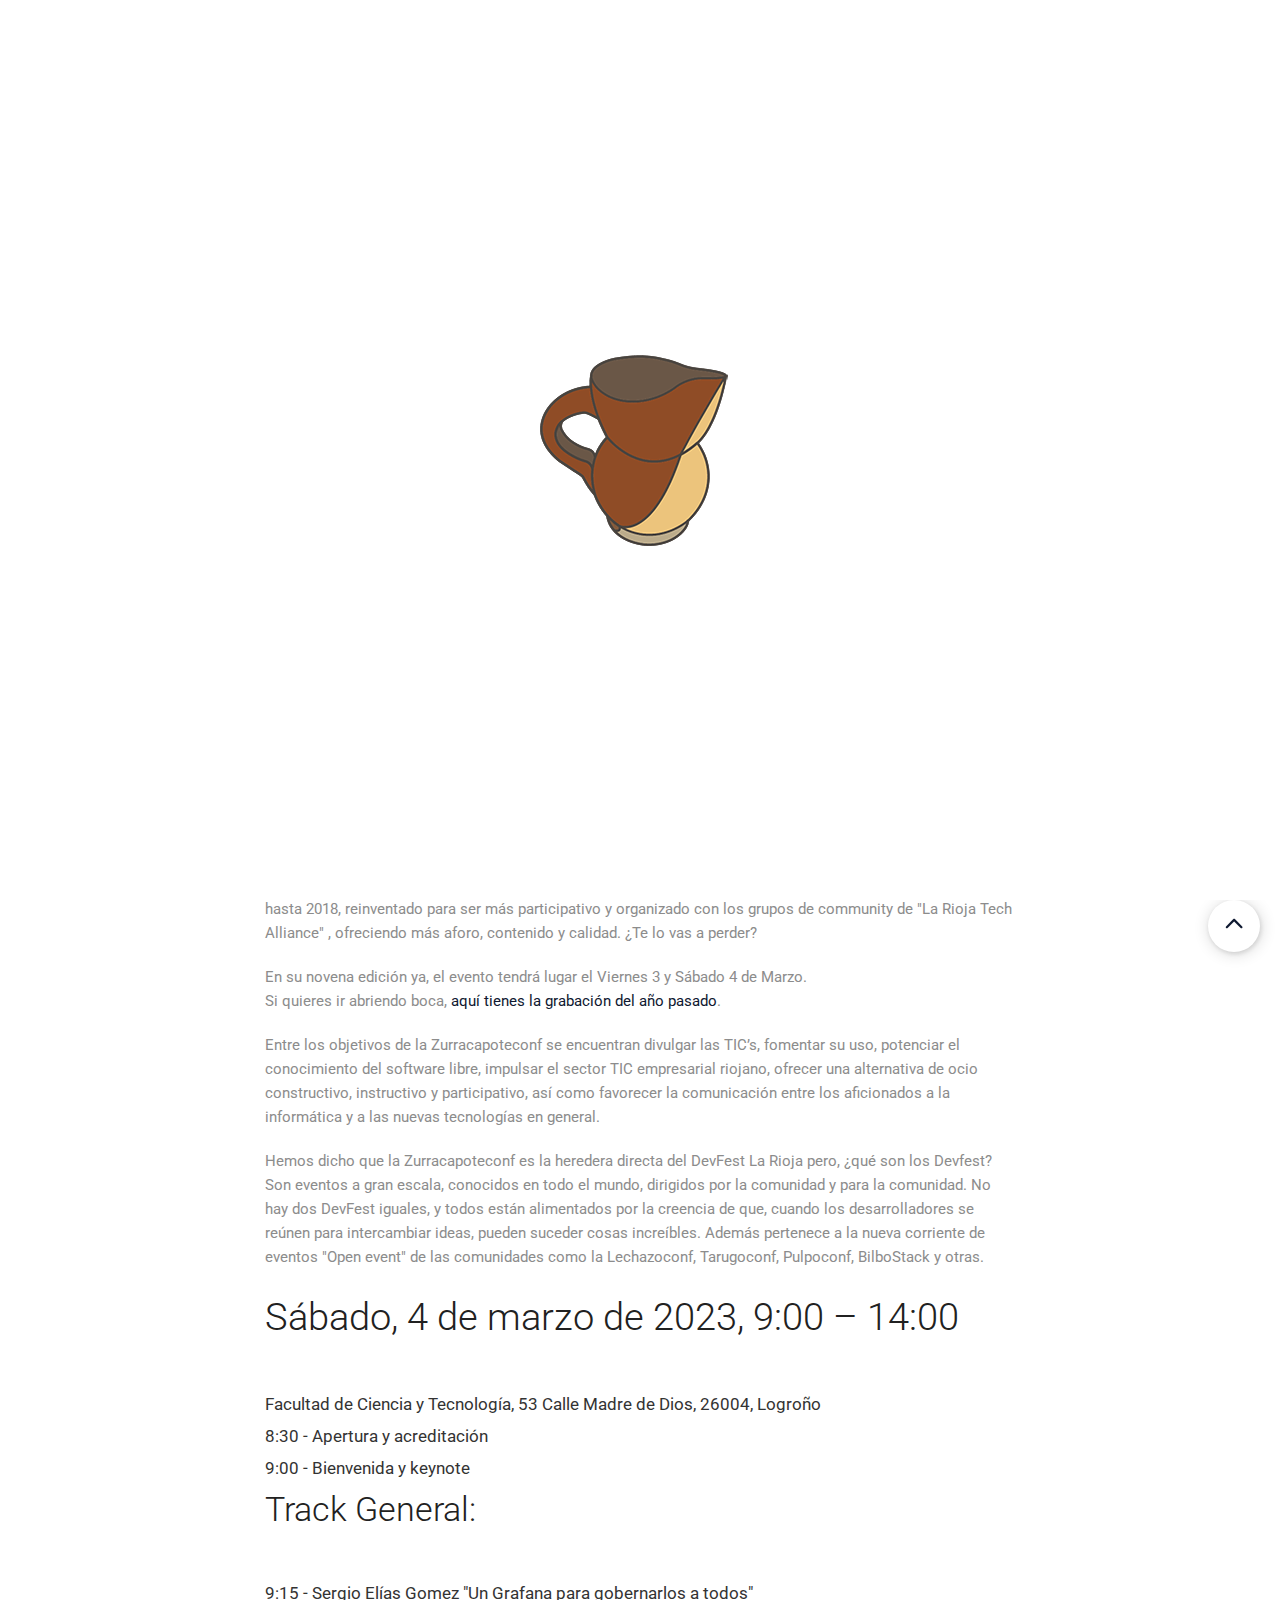
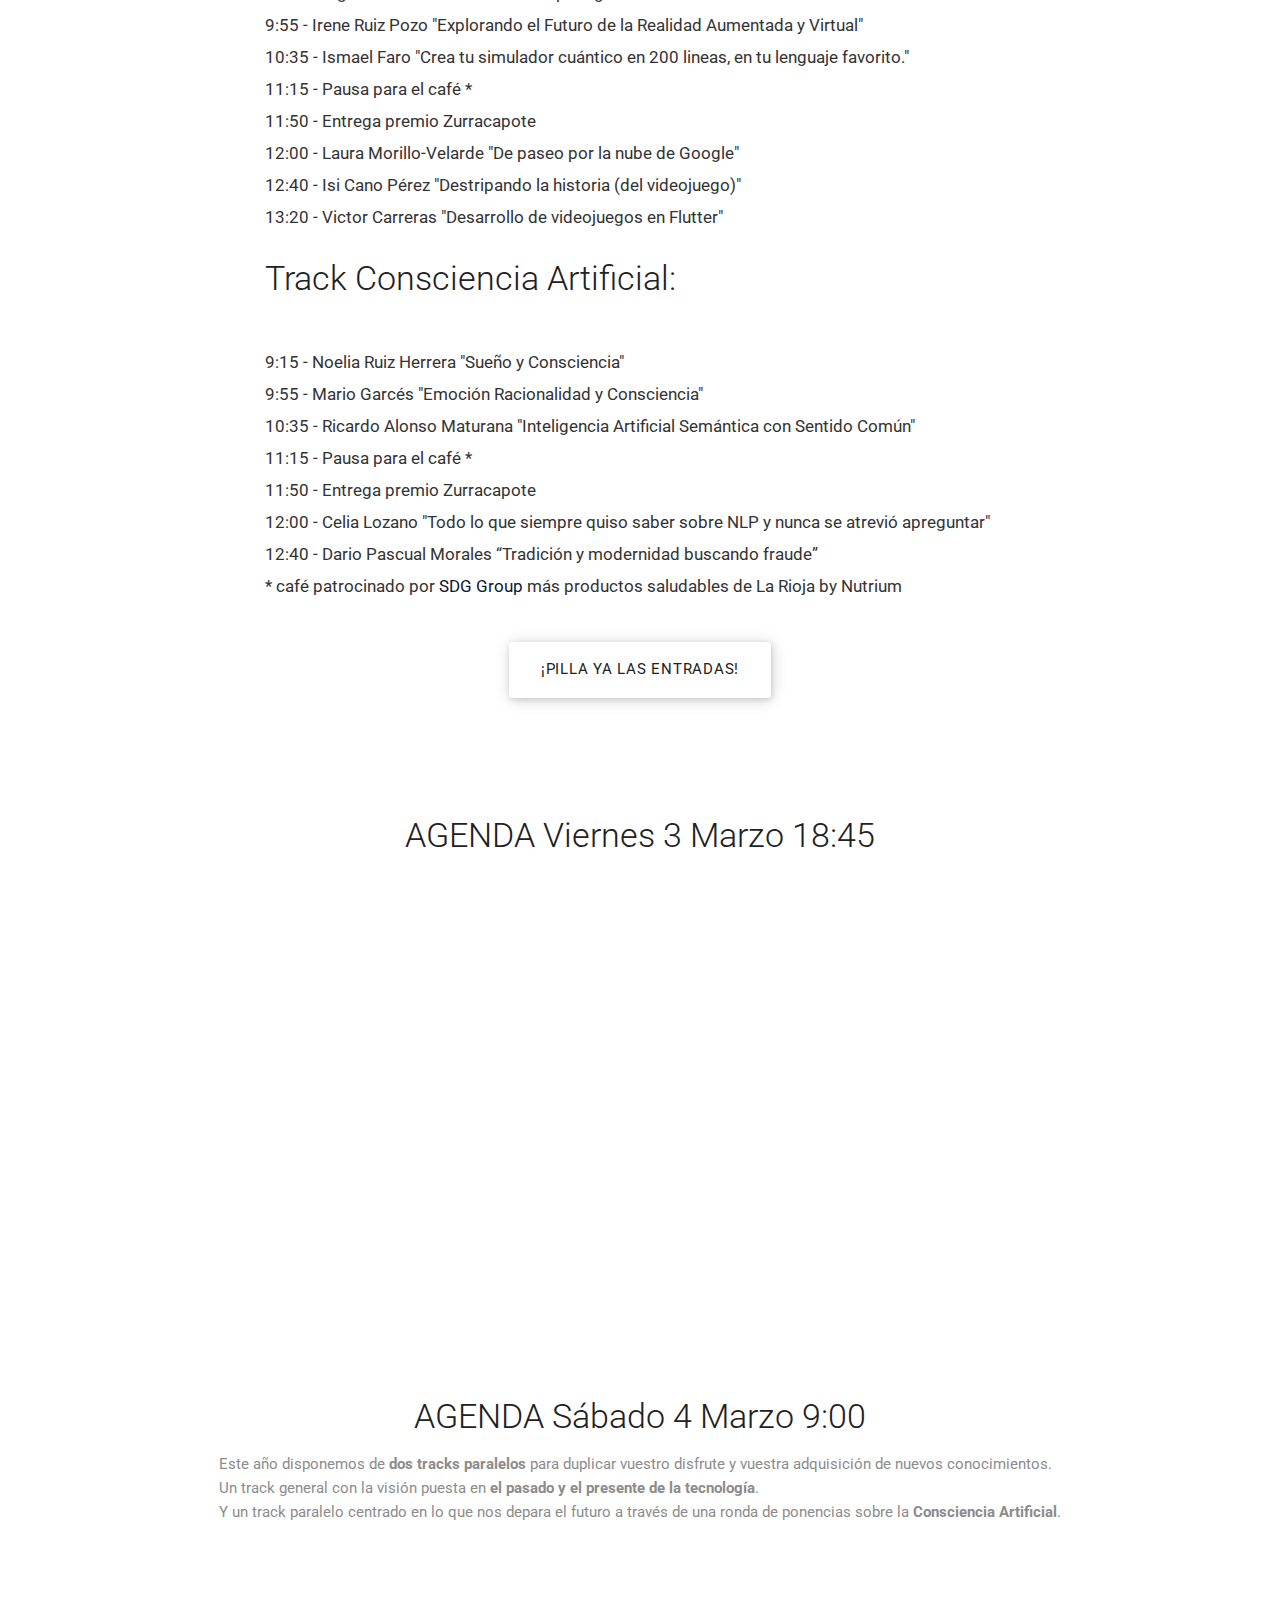
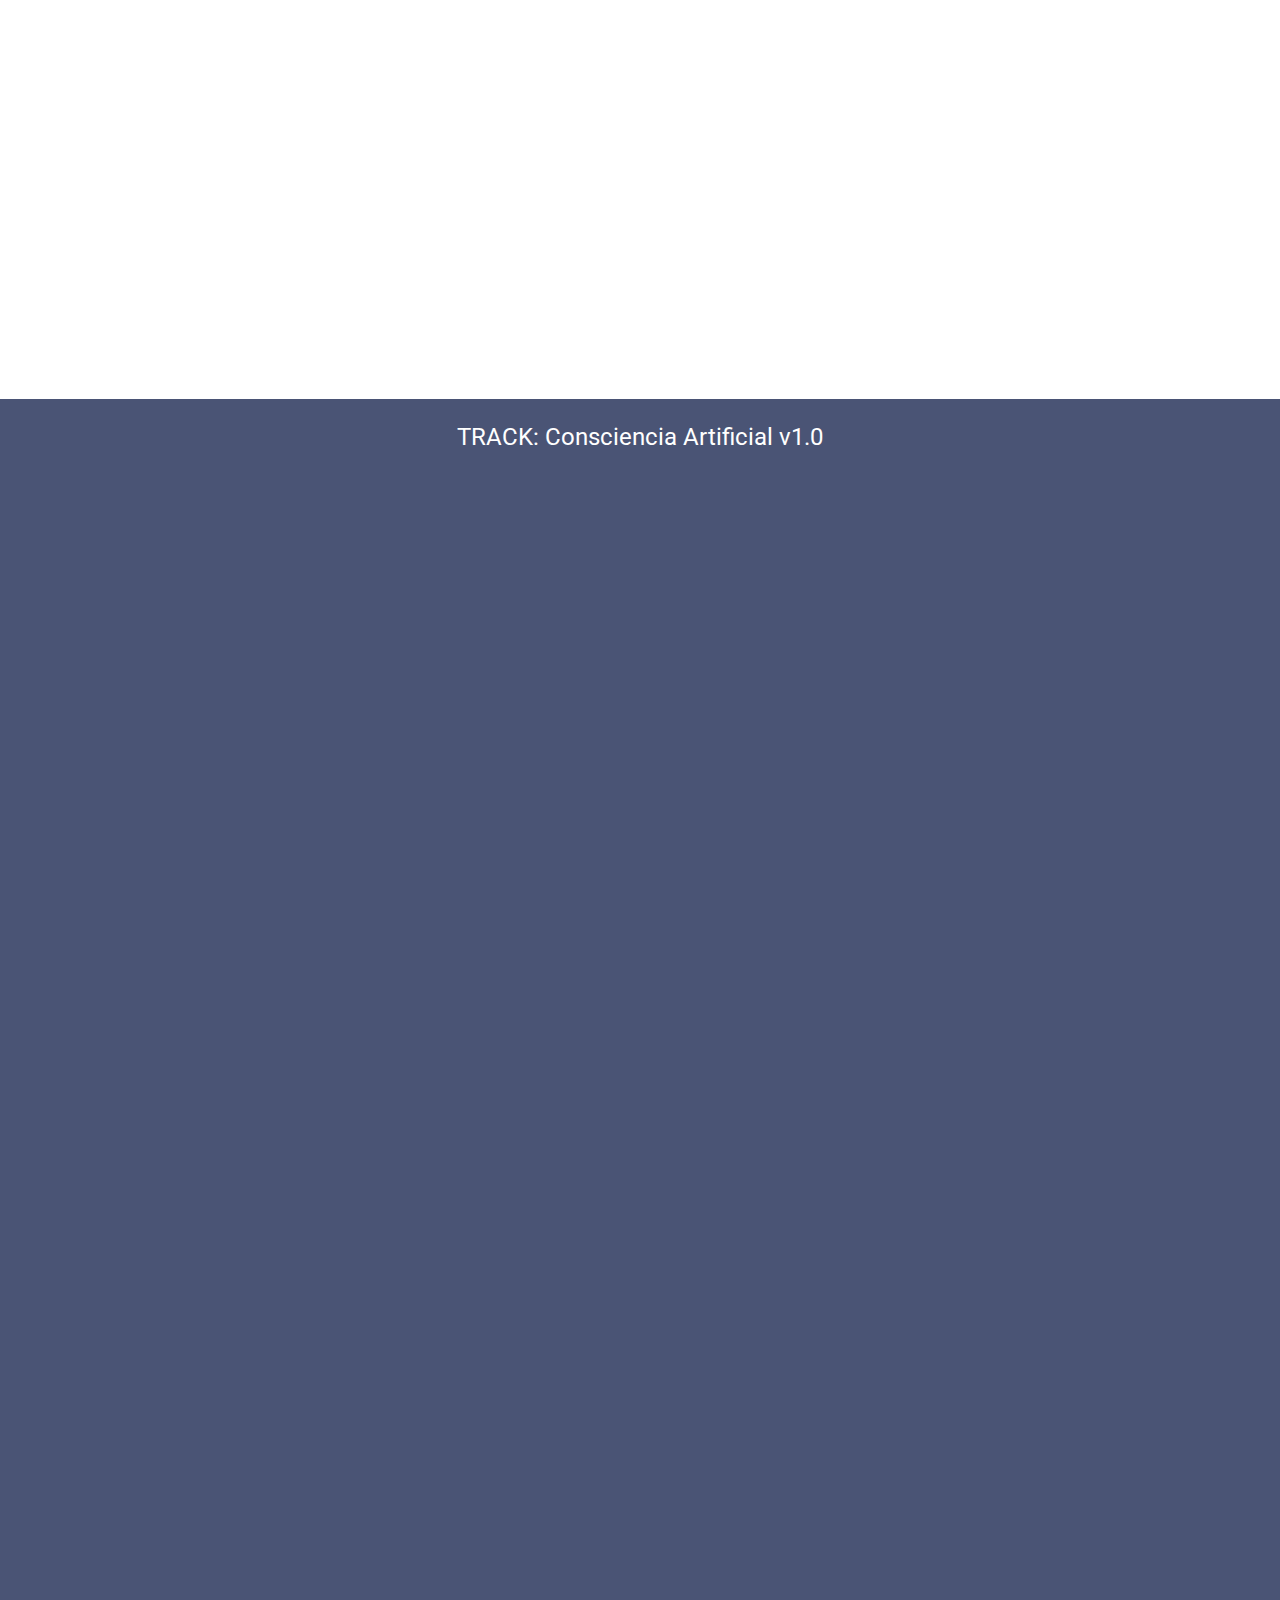
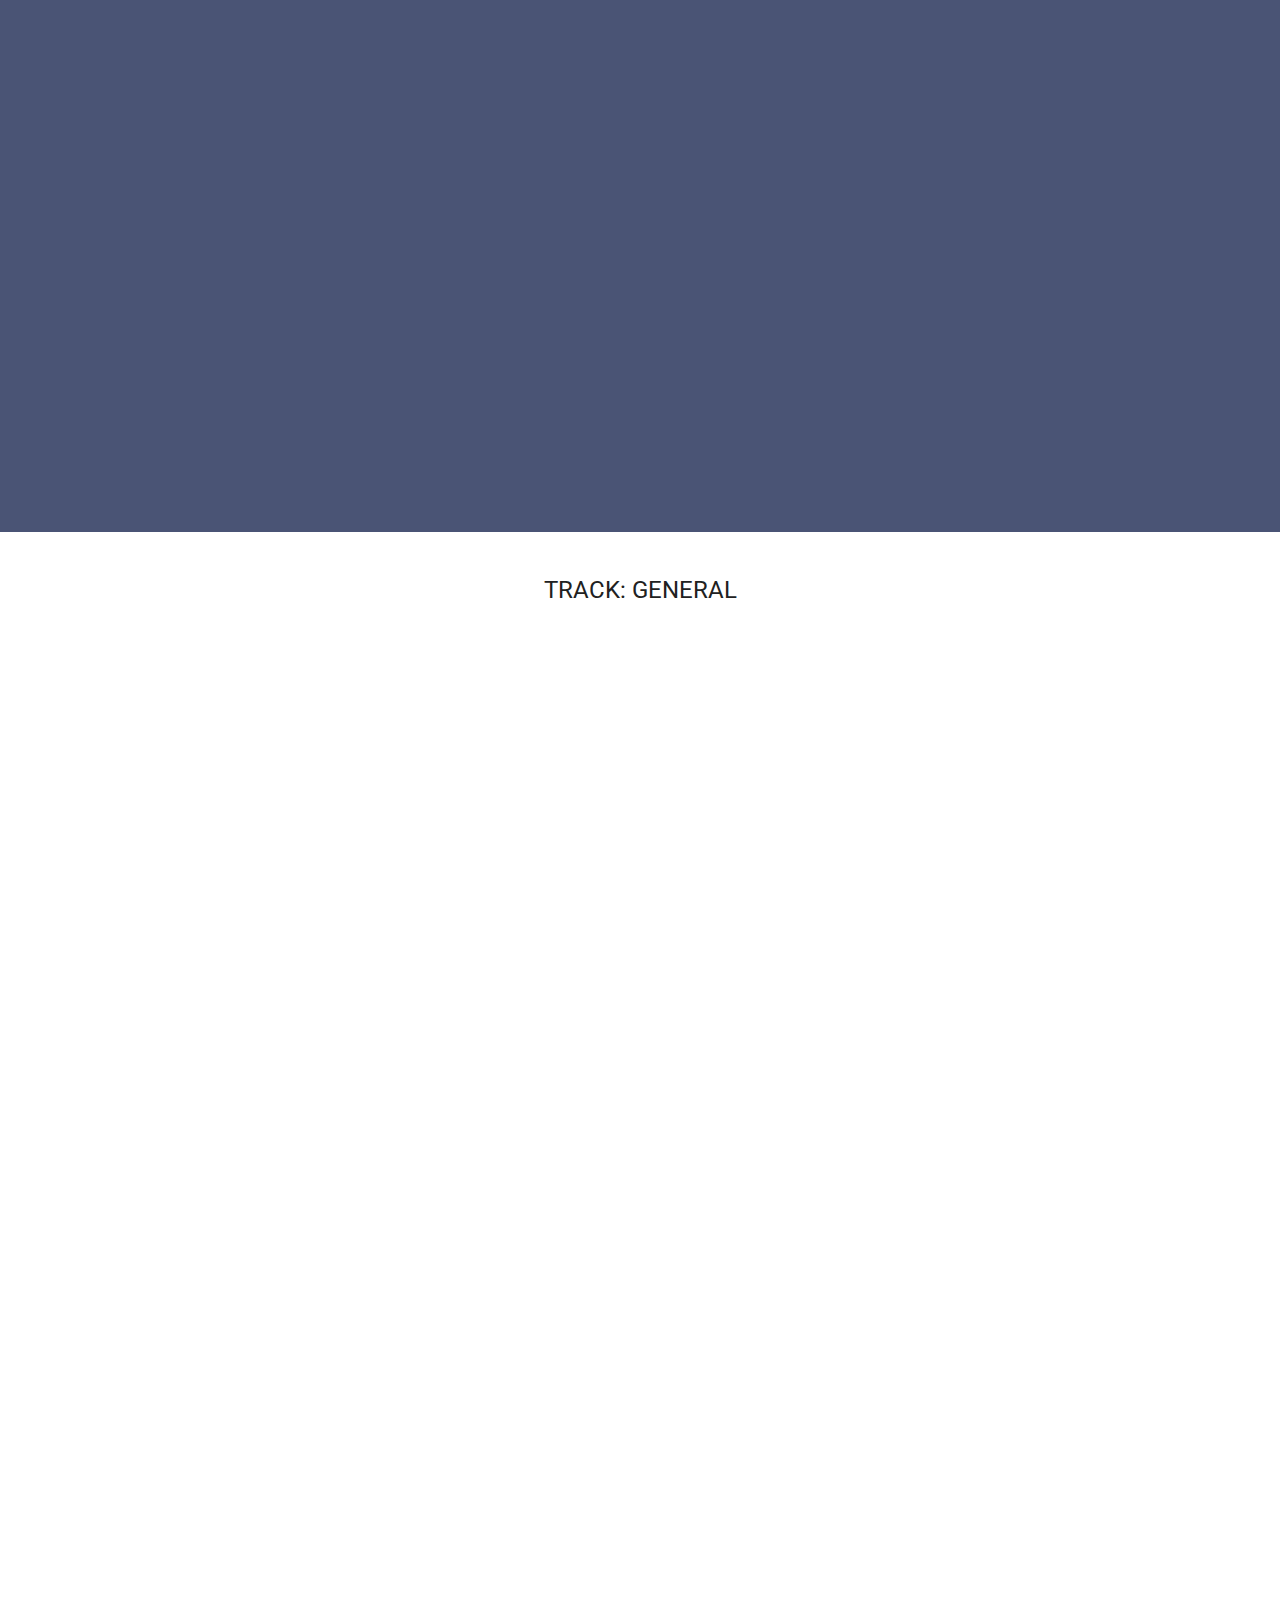
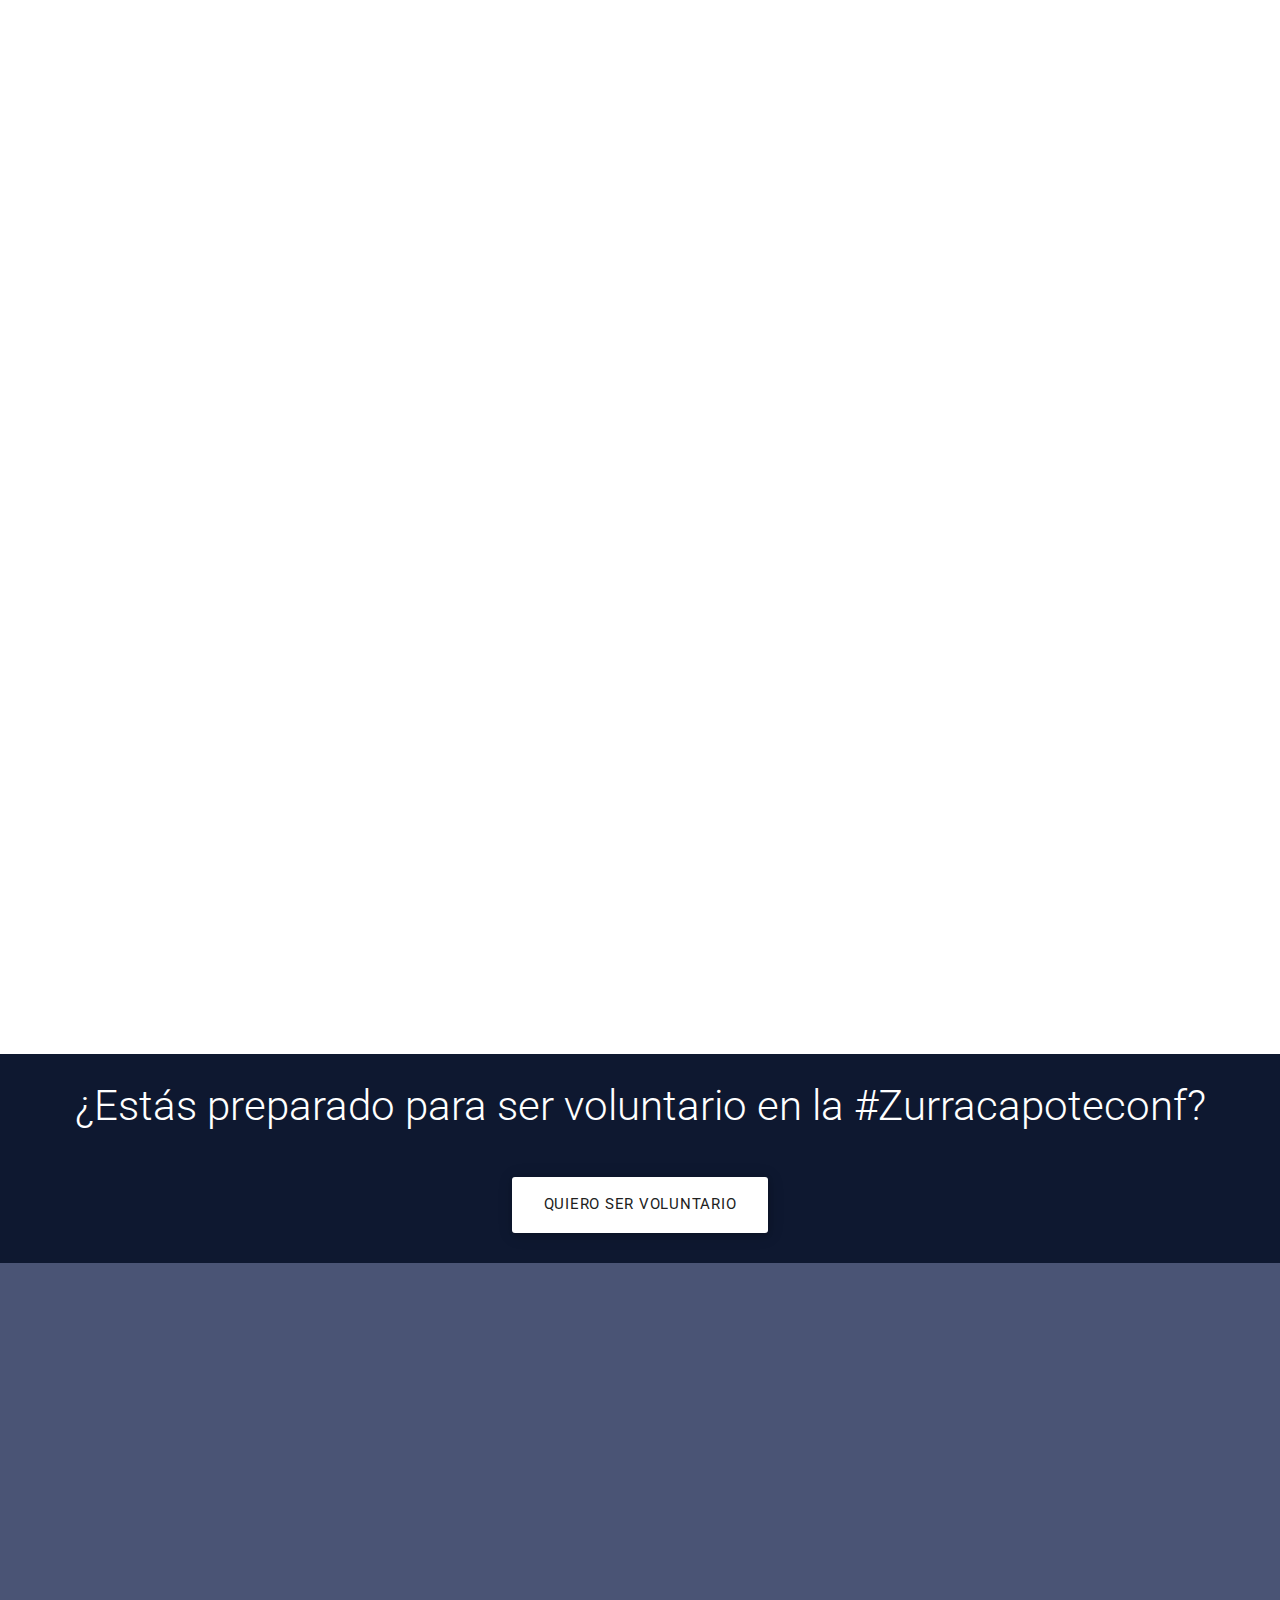
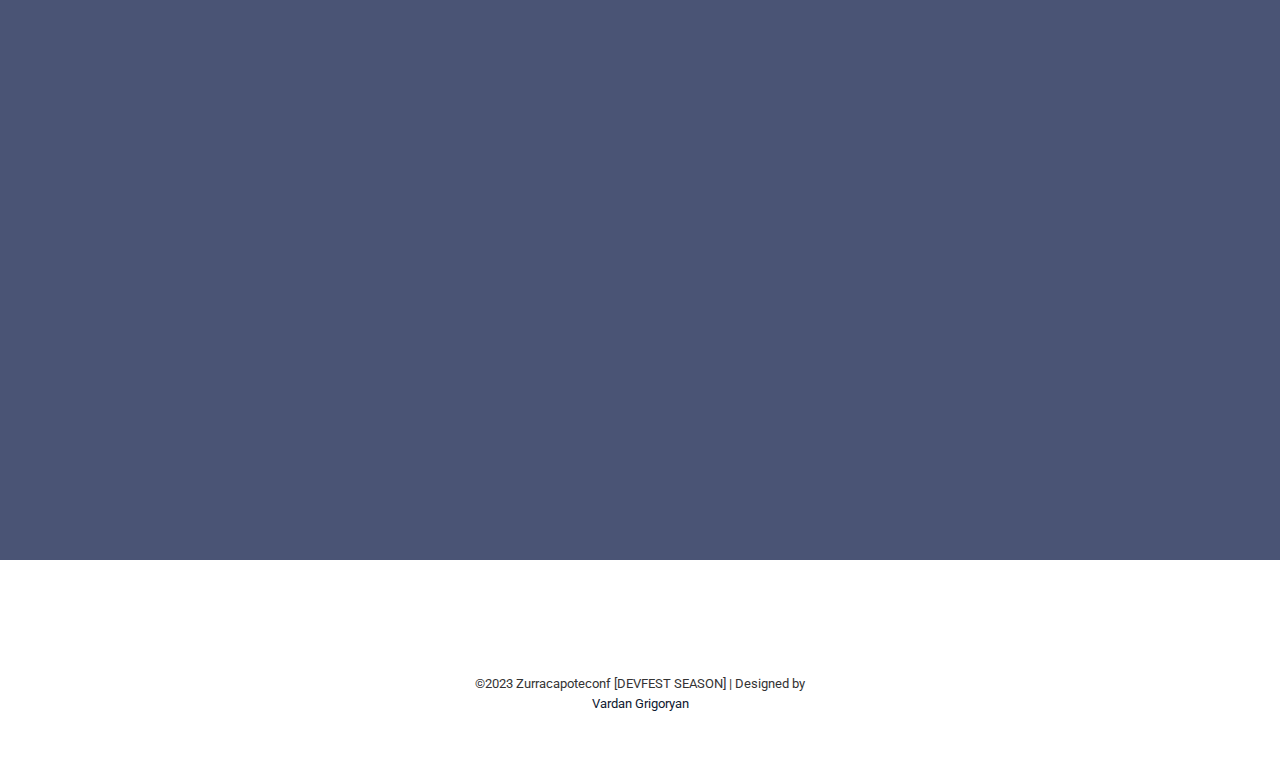
==== commit 0ada08a3: "cafe" ====
--- a/zurracapoteconf.appspot.com/index.html
+++ b/zurracapoteconf.appspot.com/index.html
@@ -159,7 +159,7 @@
 								9:15 - Sergio Elías Gomez "Un Grafana para gobernarlos a todos"<br>
 								9:55 - Irene Ruiz Pozo "Explorando el Futuro de la Realidad Aumentada y Virtual"<br>
 								10:35 - Ismael Faro "Crea tu simulador cuántico en 200 lineas, en tu lenguaje favorito."<br>
-								11:15 - Pausa para el café<br>
+								11:15 - Pausa para el café * <br>
 								11:50 - Entrega premio Zurracapote<br>
 								12:00 - Laura Morillo-Velarde "De paseo por la nube de Google"<br>
 								12:40 - Isi Cano Pérez "Destripando la historia (del videojuego)"<br>
@@ -169,10 +169,12 @@
 								9:15 - Noelia Ruiz Herrera "Sueño y Consciencia"<br>
 								9:55 - Mario Garcés "Emoción Racionalidad y Consciencia"<br>
 								10:35 - Ricardo Alonso Maturana "Inteligencia Artificial Semántica con Sentido Común"<br>
-								11:15 - Pausa para el café<br>
+								11:15 - Pausa para el café *<br>
 								11:50 - Entrega premio Zurracapote<br>
 								12:00 - Celia Lozano "Todo lo que siempre quiso saber sobre NLP y nunca se atrevió apreguntar"<br>
 								12:40 - Dario Pascual Morales “Tradición y modernidad buscando fraude”<br>
+
+								* café patrocinado por <a href="https://www.sdggroup.com/" target="_blank">SDG Group</a> más productos saludables de La Rioja by Nutrium
 
 
 							<div class="text-center mt-40" id="registro">
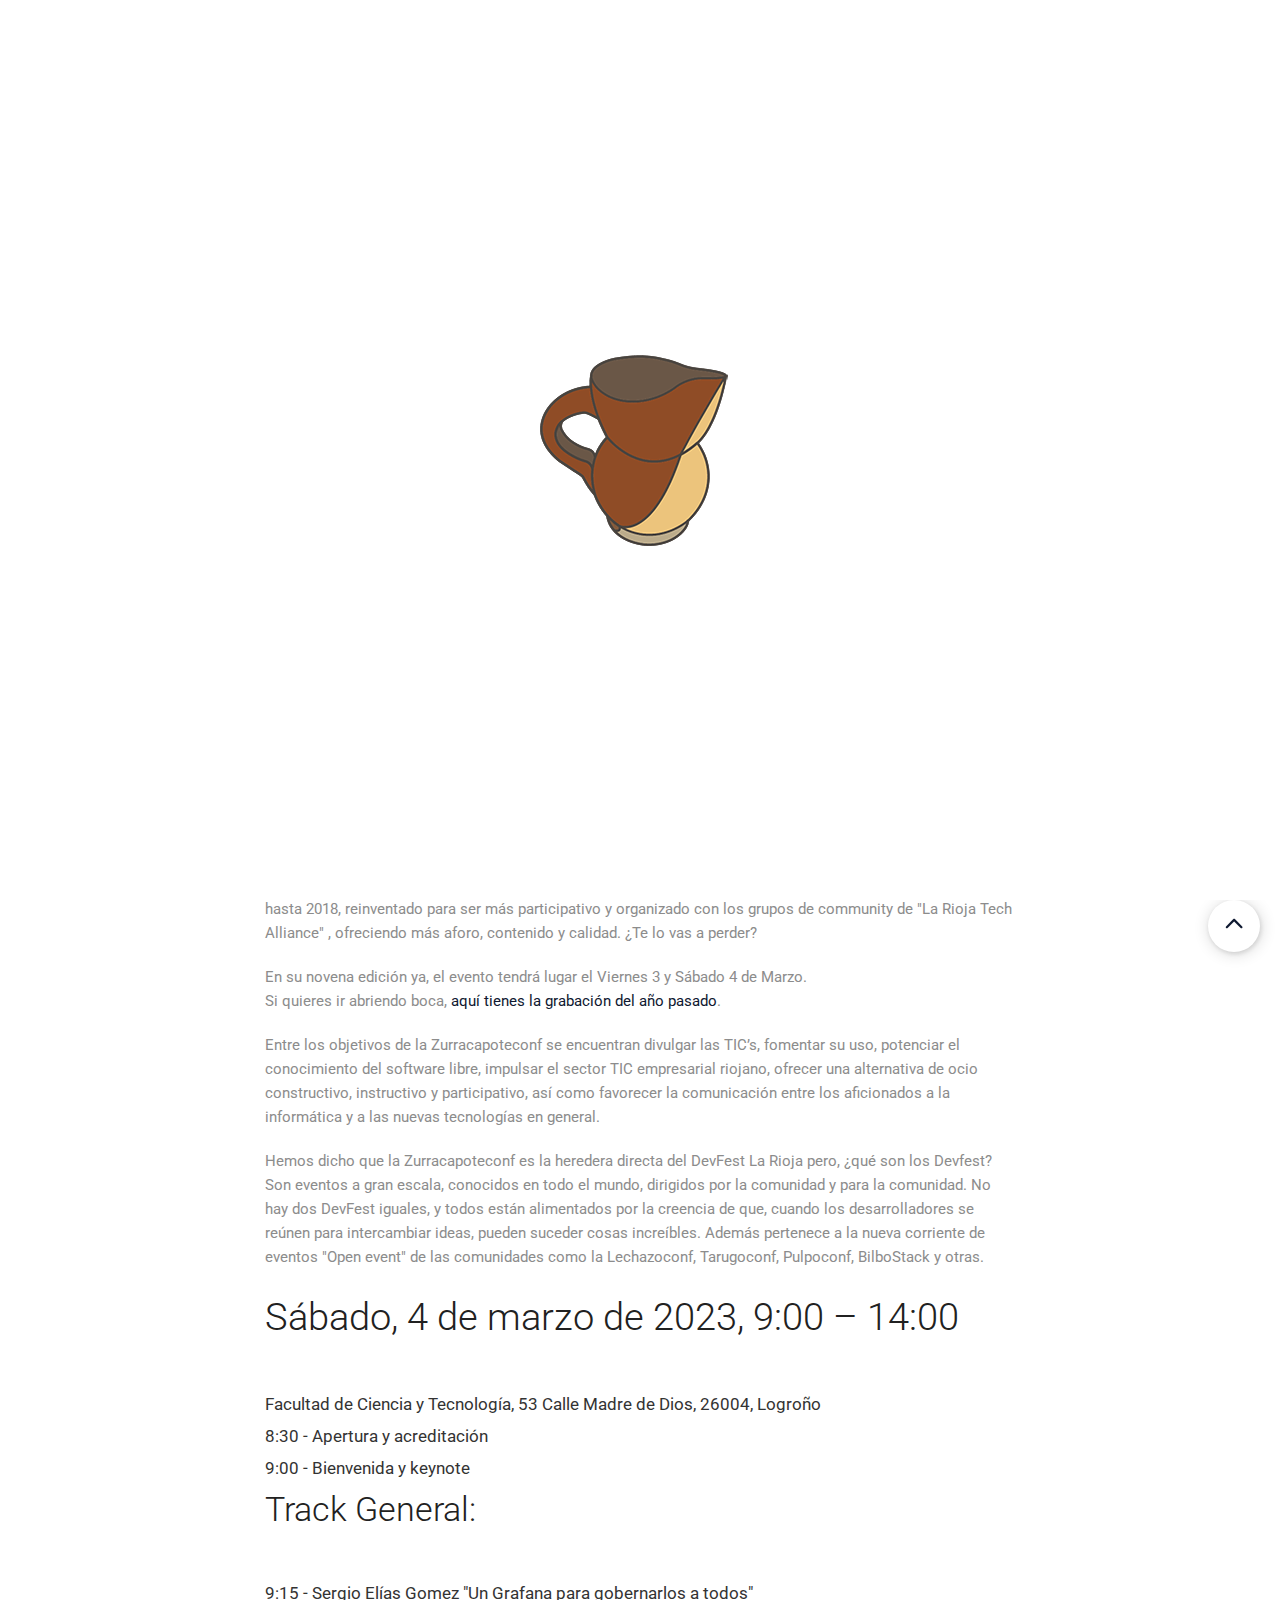
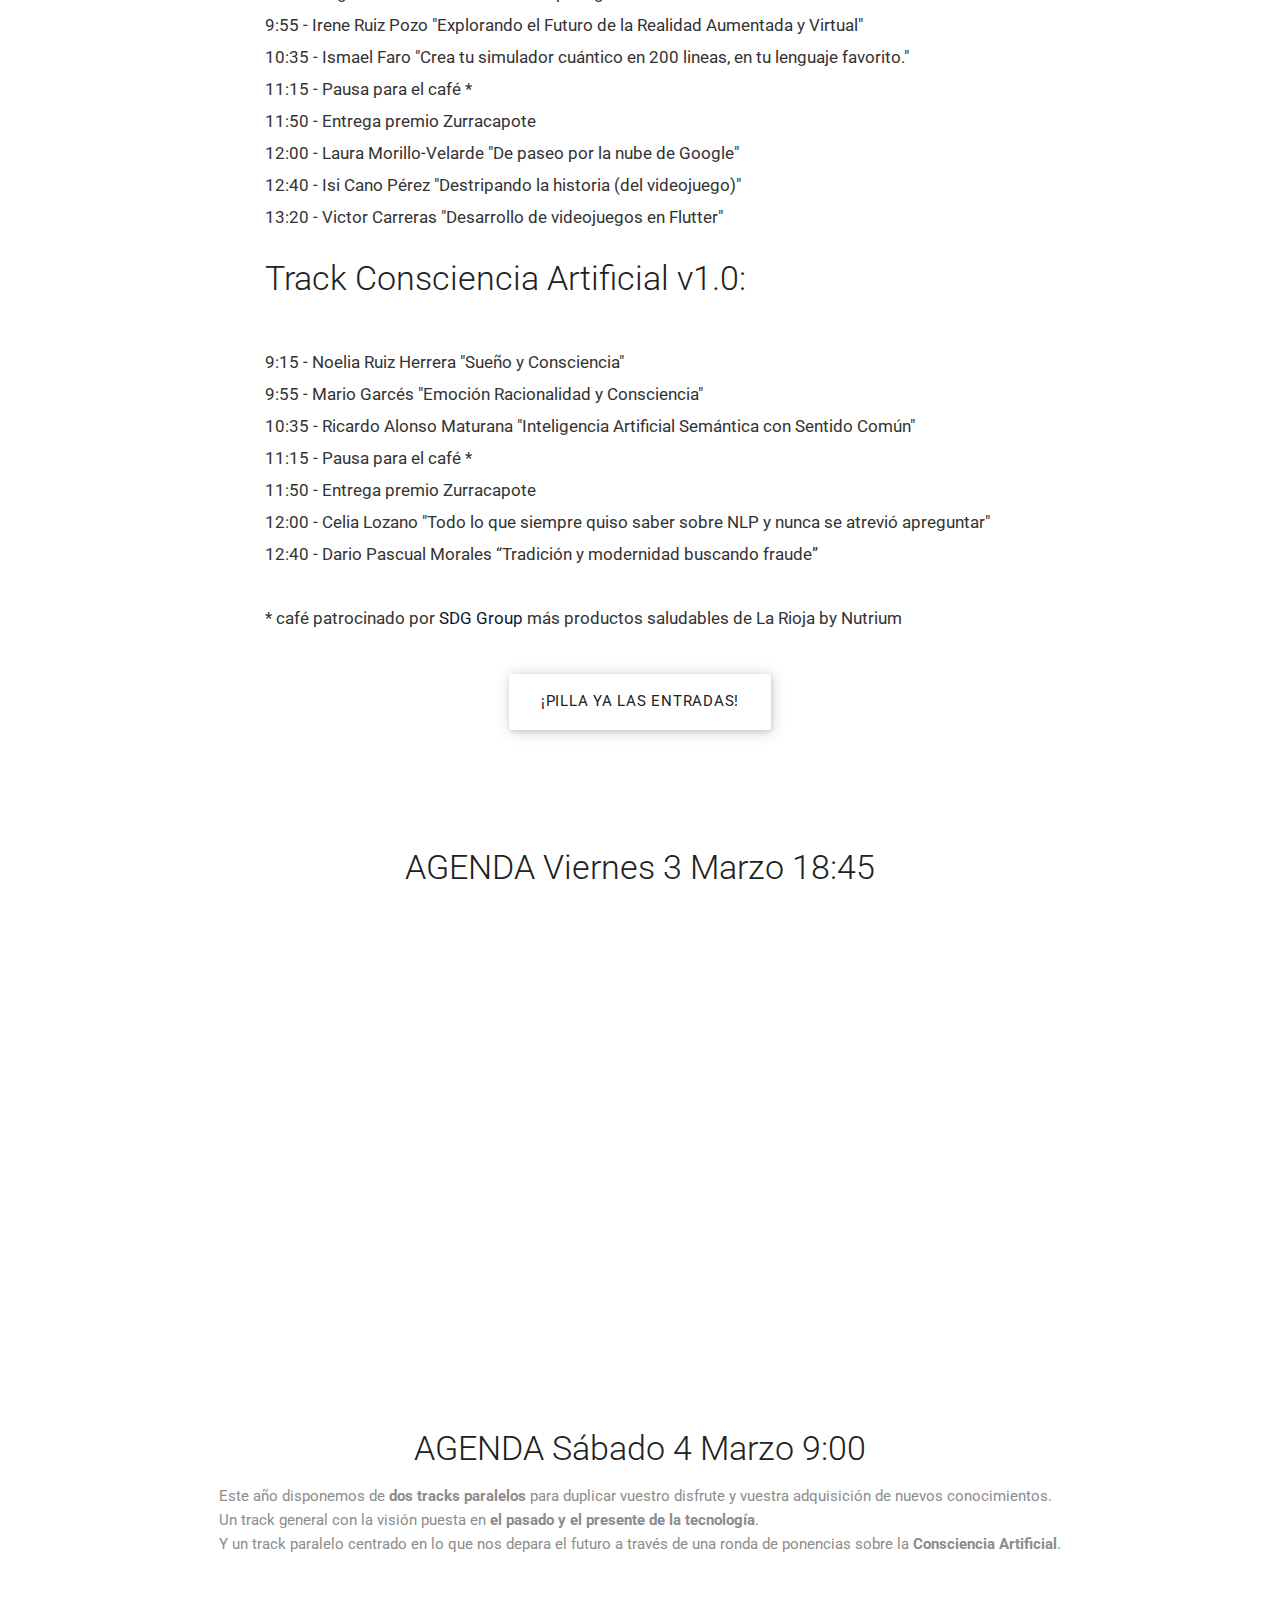
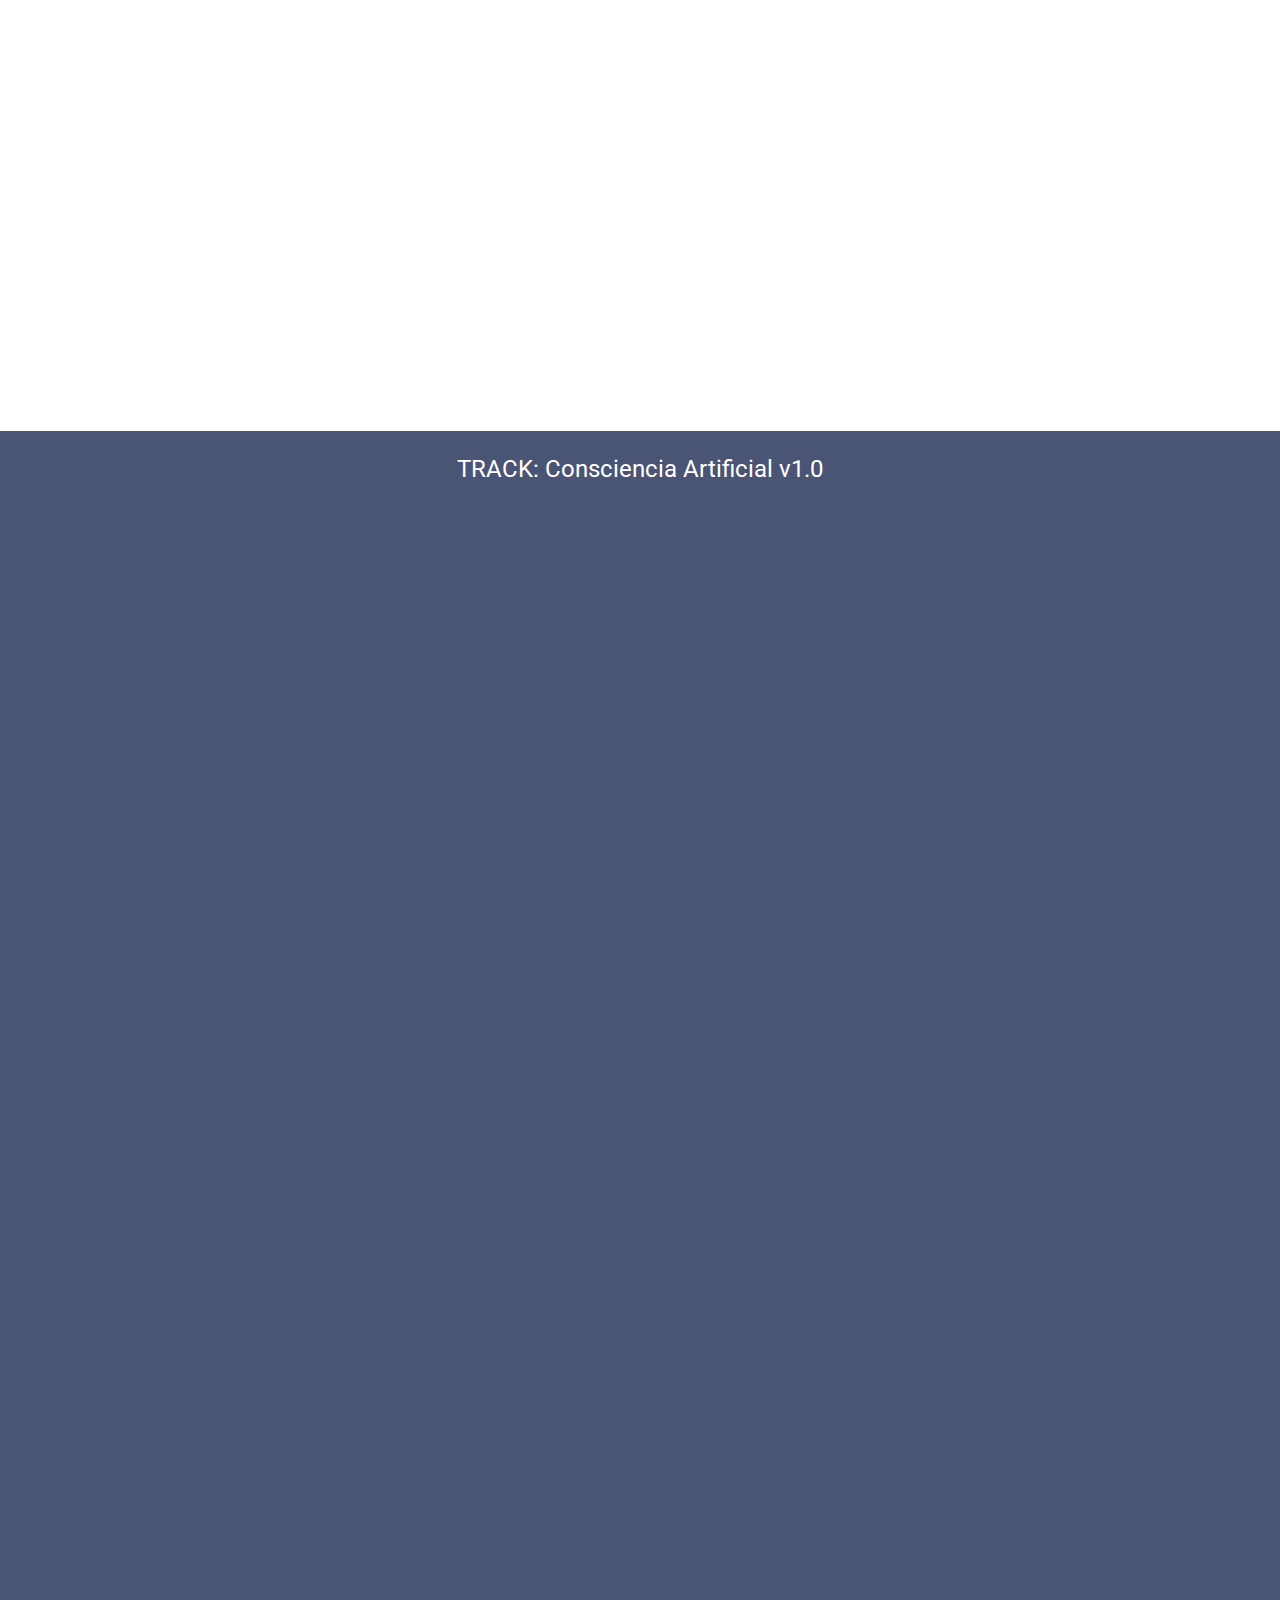
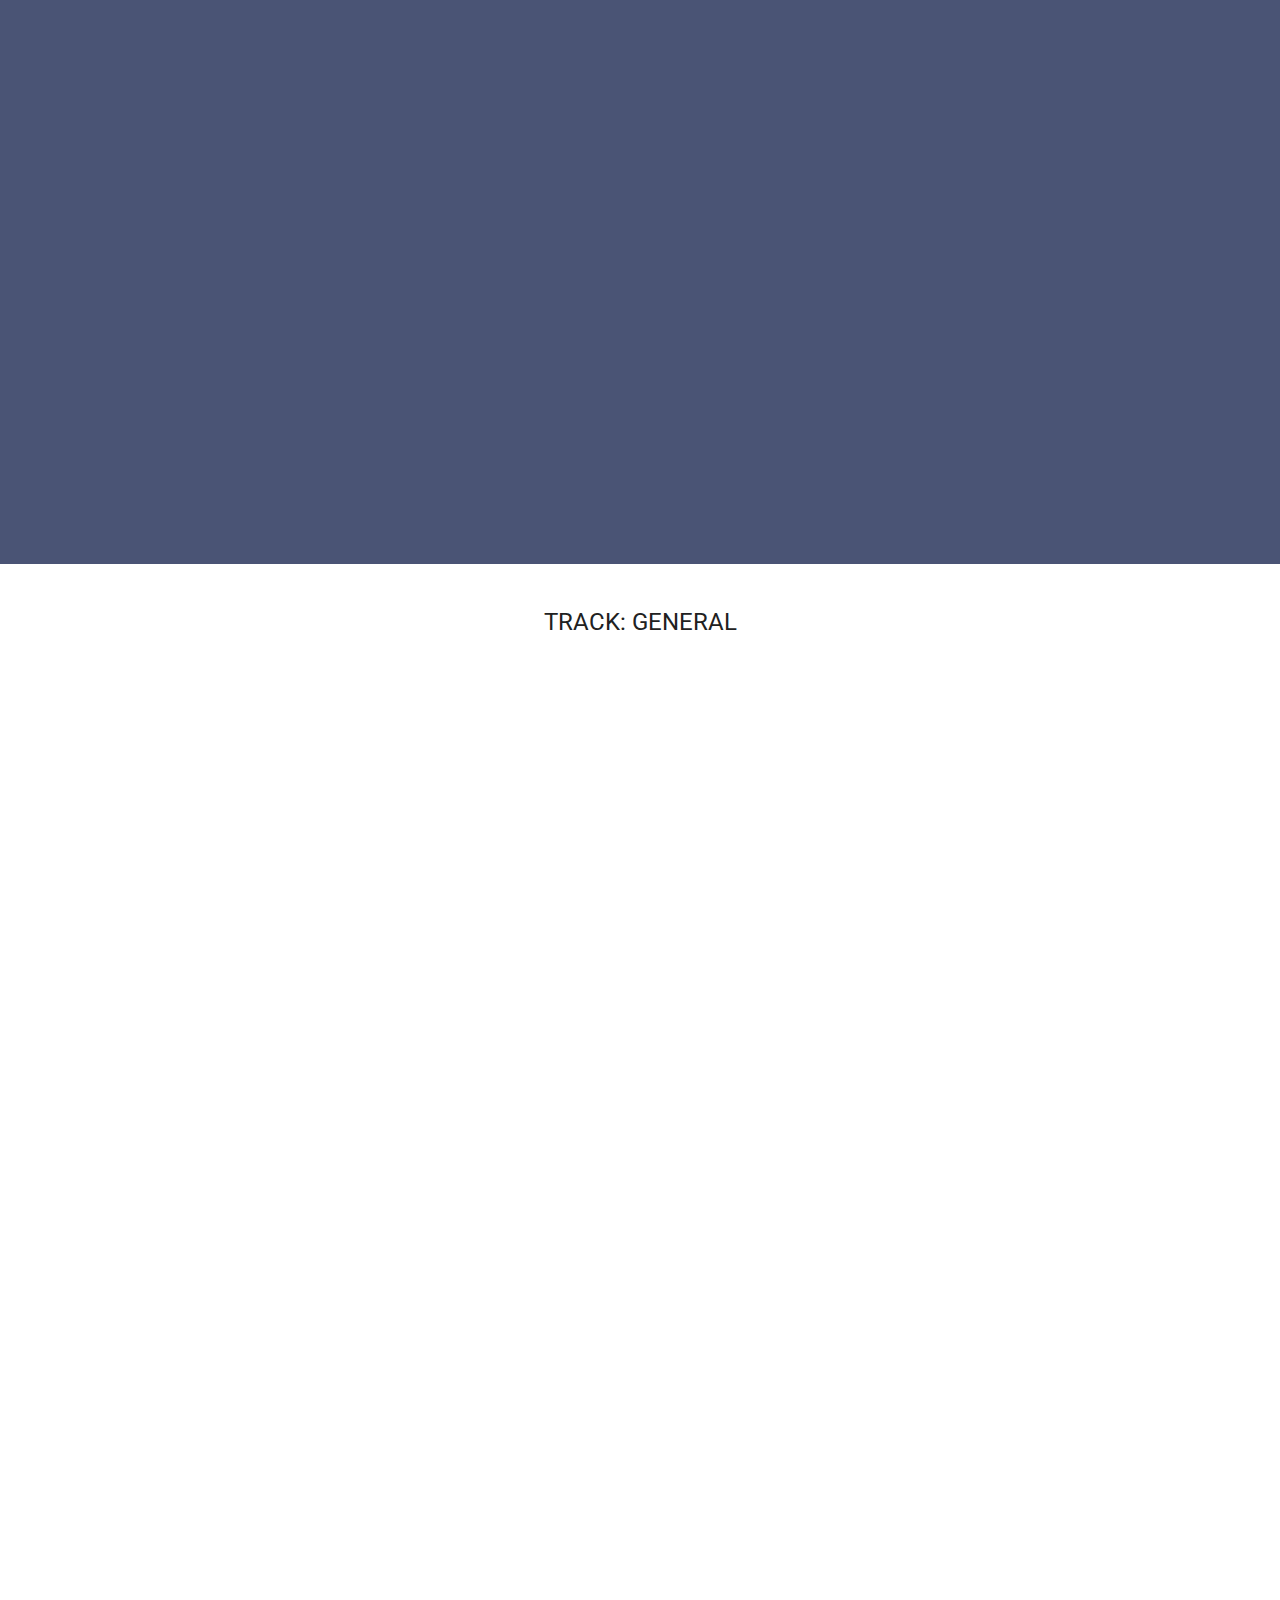
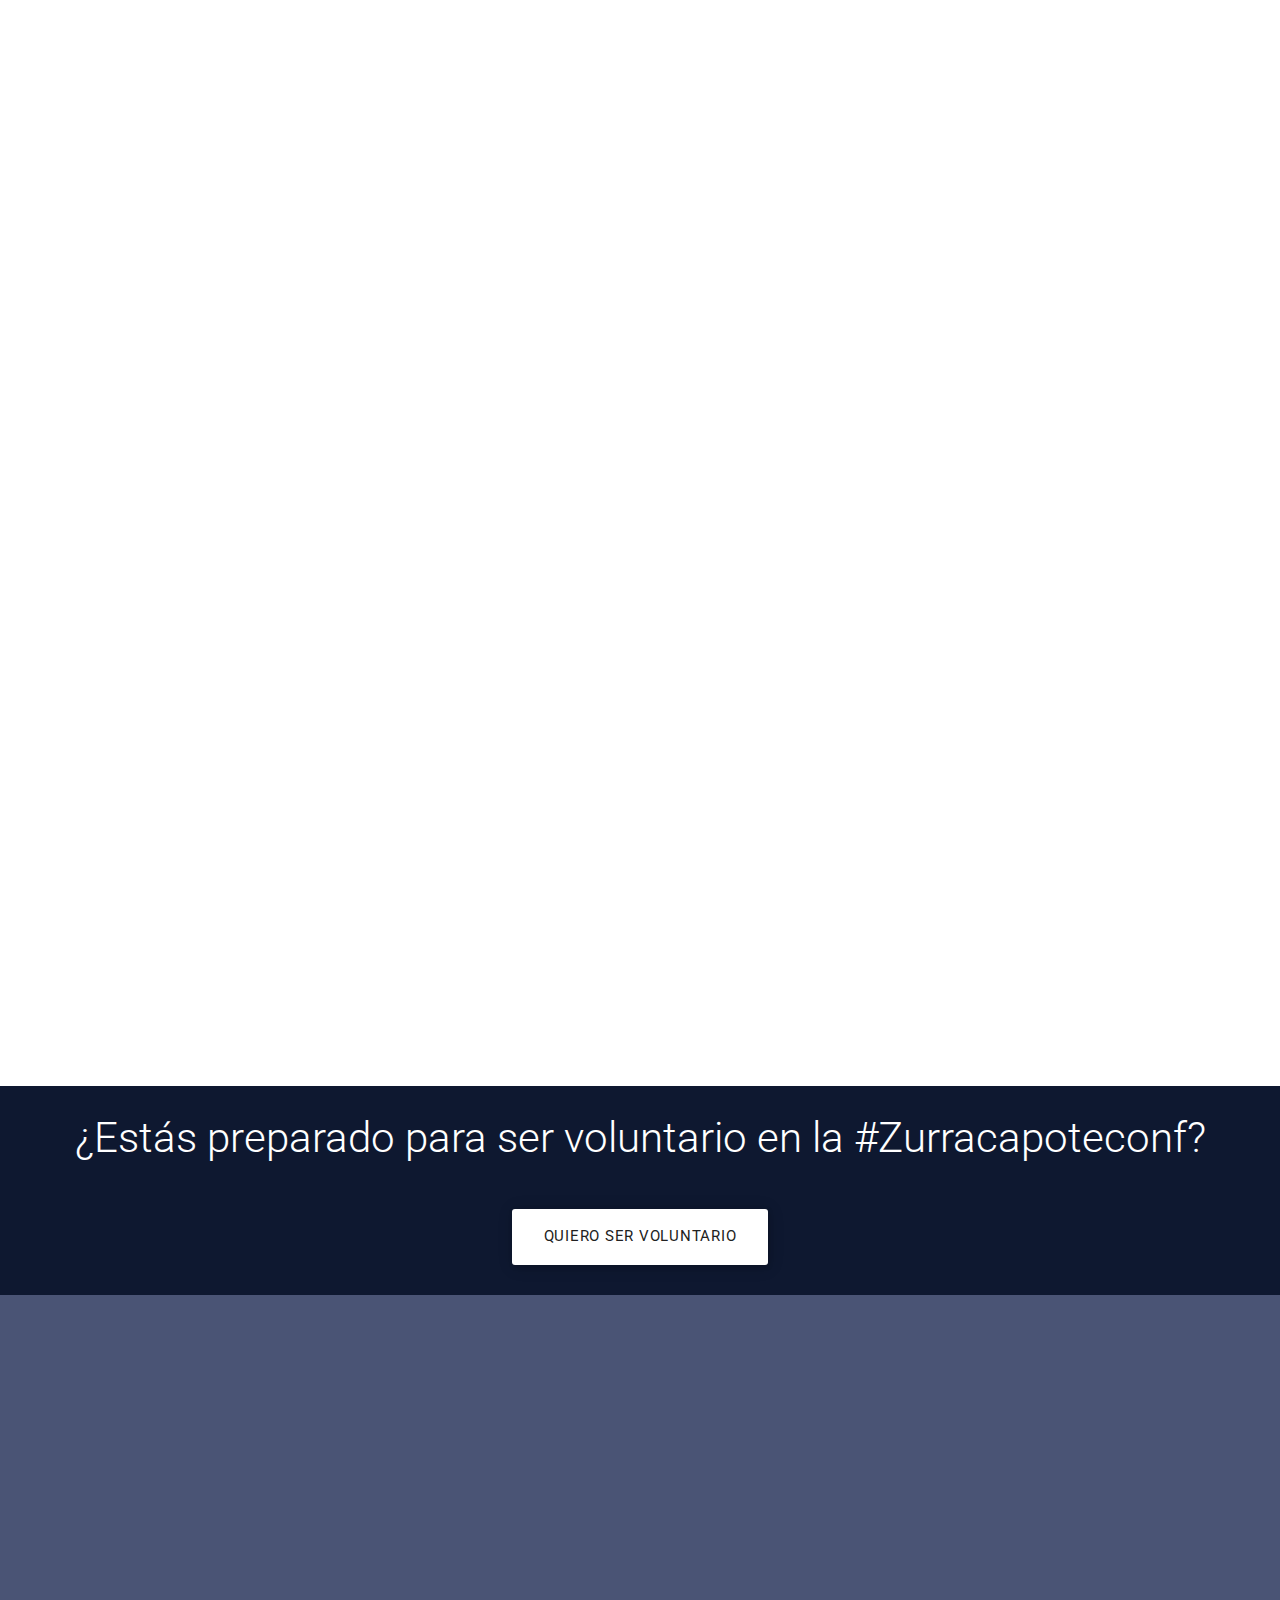
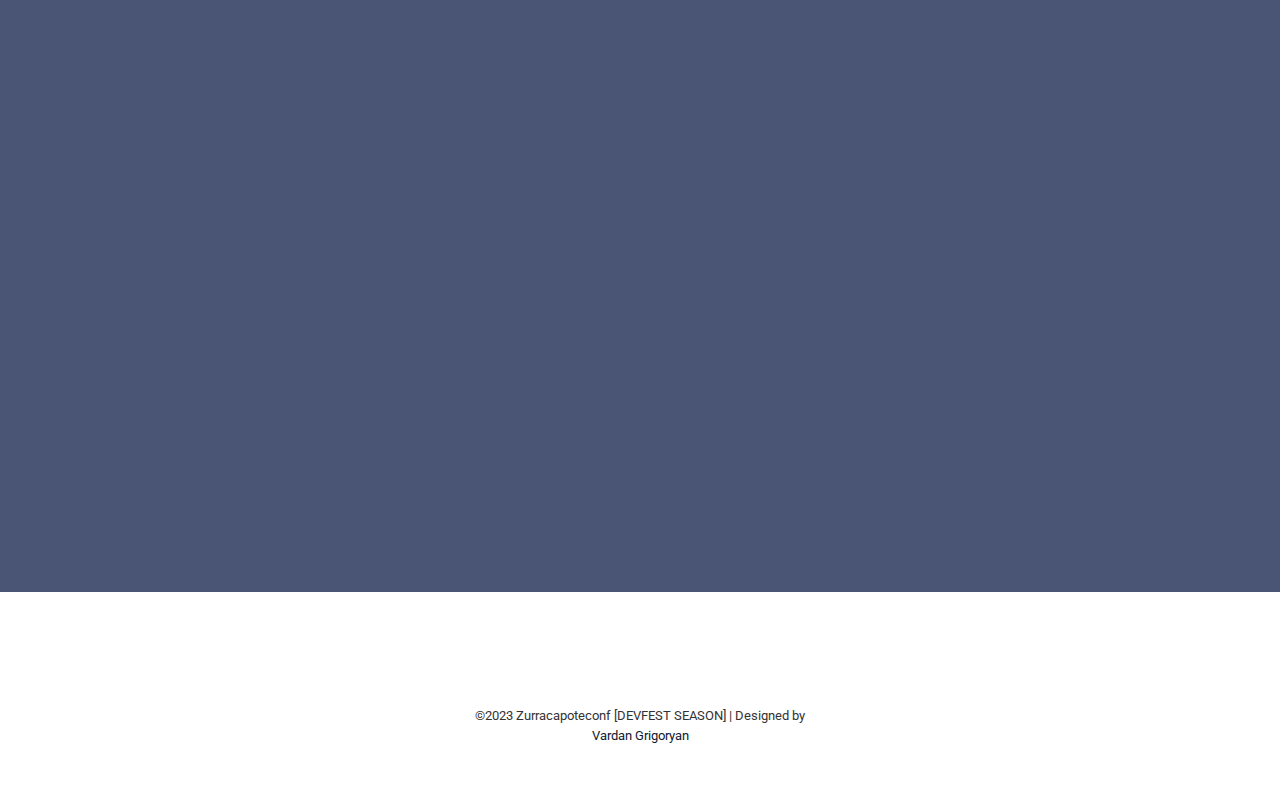
==== commit 96cbd213: "br" ====
--- a/zurracapoteconf.appspot.com/index.html
+++ b/zurracapoteconf.appspot.com/index.html
@@ -165,7 +165,7 @@
 								12:40 - Isi Cano Pérez "Destripando la historia (del videojuego)"<br>
 								13:20 - Victor Carreras "Desarrollo de videojuegos en Flutter"<br></p>
 
-								<h2>Track Consciencia Artificial:</h2><br>
+								<h2>Track Consciencia Artificial v1.0:</h2><br>
 								9:15 - Noelia Ruiz Herrera "Sueño y Consciencia"<br>
 								9:55 - Mario Garcés "Emoción Racionalidad y Consciencia"<br>
 								10:35 - Ricardo Alonso Maturana "Inteligencia Artificial Semántica con Sentido Común"<br>
@@ -173,7 +173,7 @@
 								11:50 - Entrega premio Zurracapote<br>
 								12:00 - Celia Lozano "Todo lo que siempre quiso saber sobre NLP y nunca se atrevió apreguntar"<br>
 								12:40 - Dario Pascual Morales “Tradición y modernidad buscando fraude”<br>
-
+								<br>
 								* café patrocinado por <a href="https://www.sdggroup.com/" target="_blank">SDG Group</a> más productos saludables de La Rioja by Nutrium
 
 
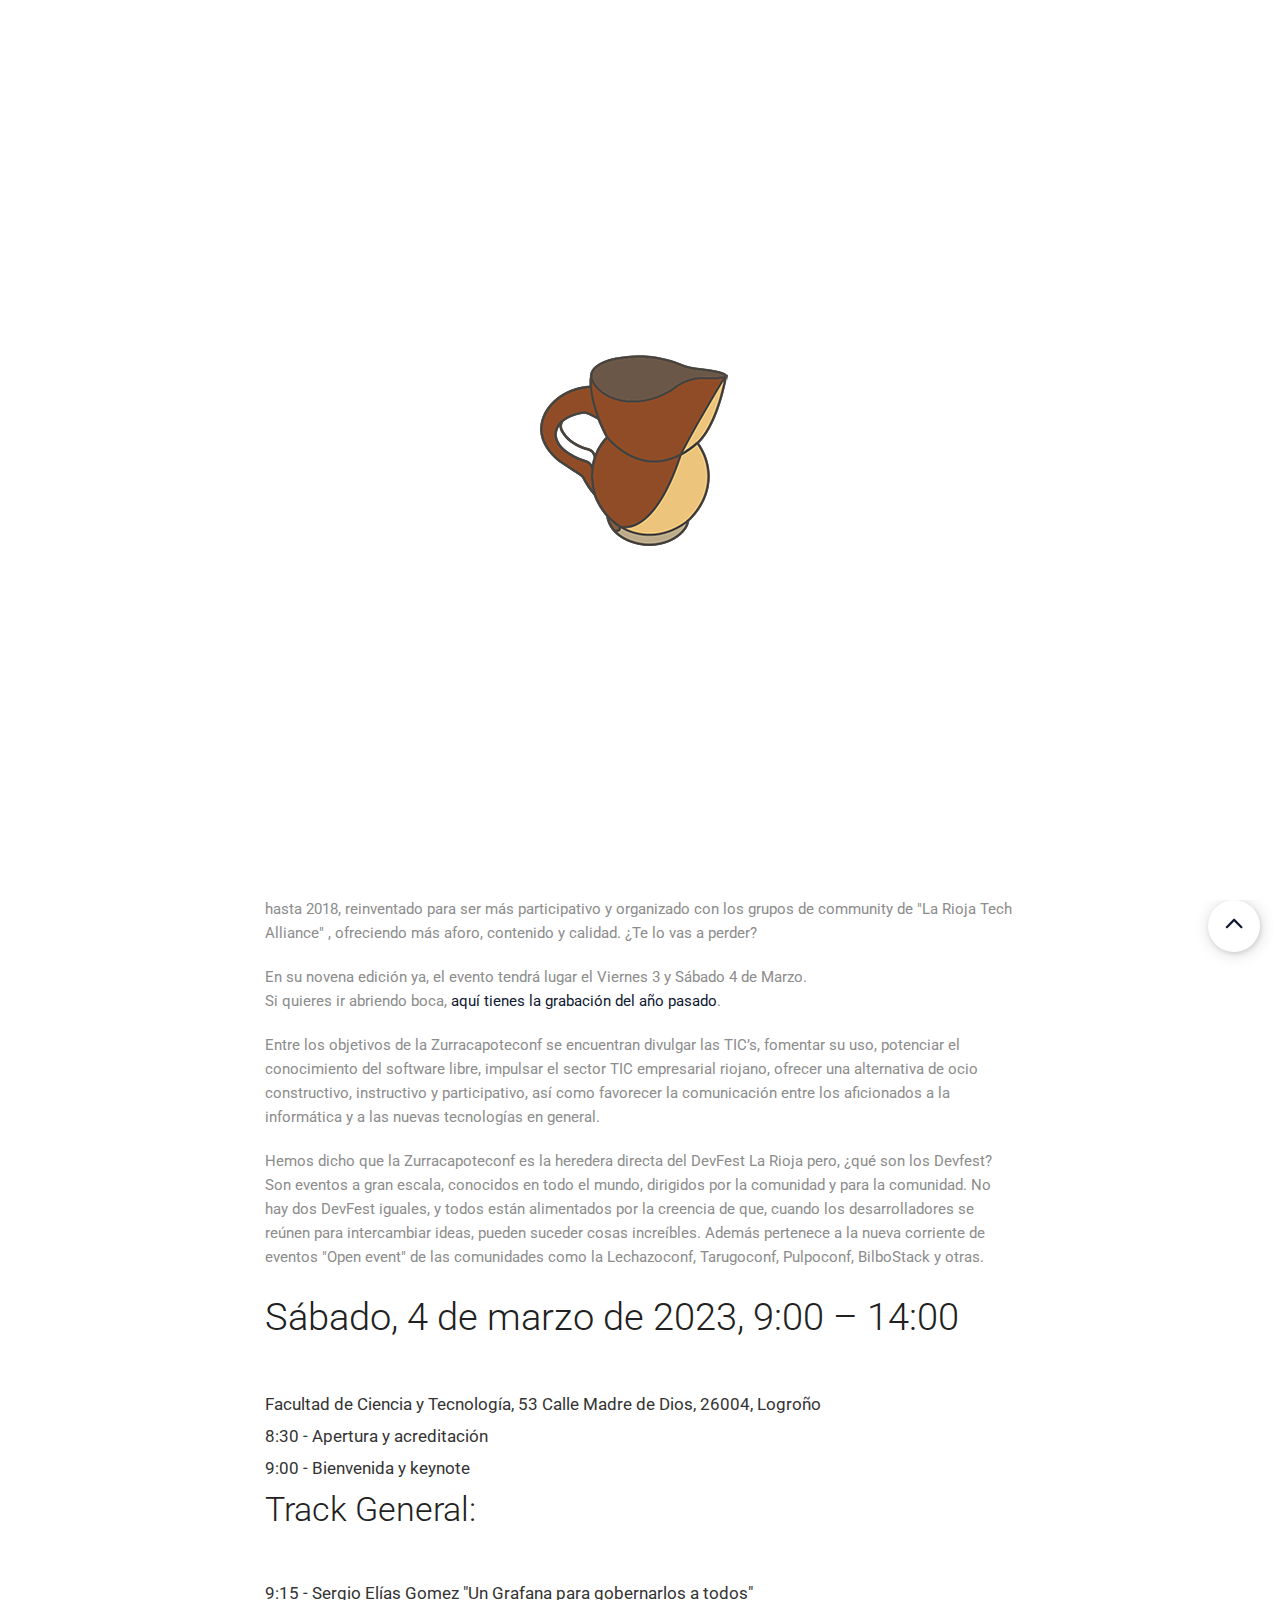
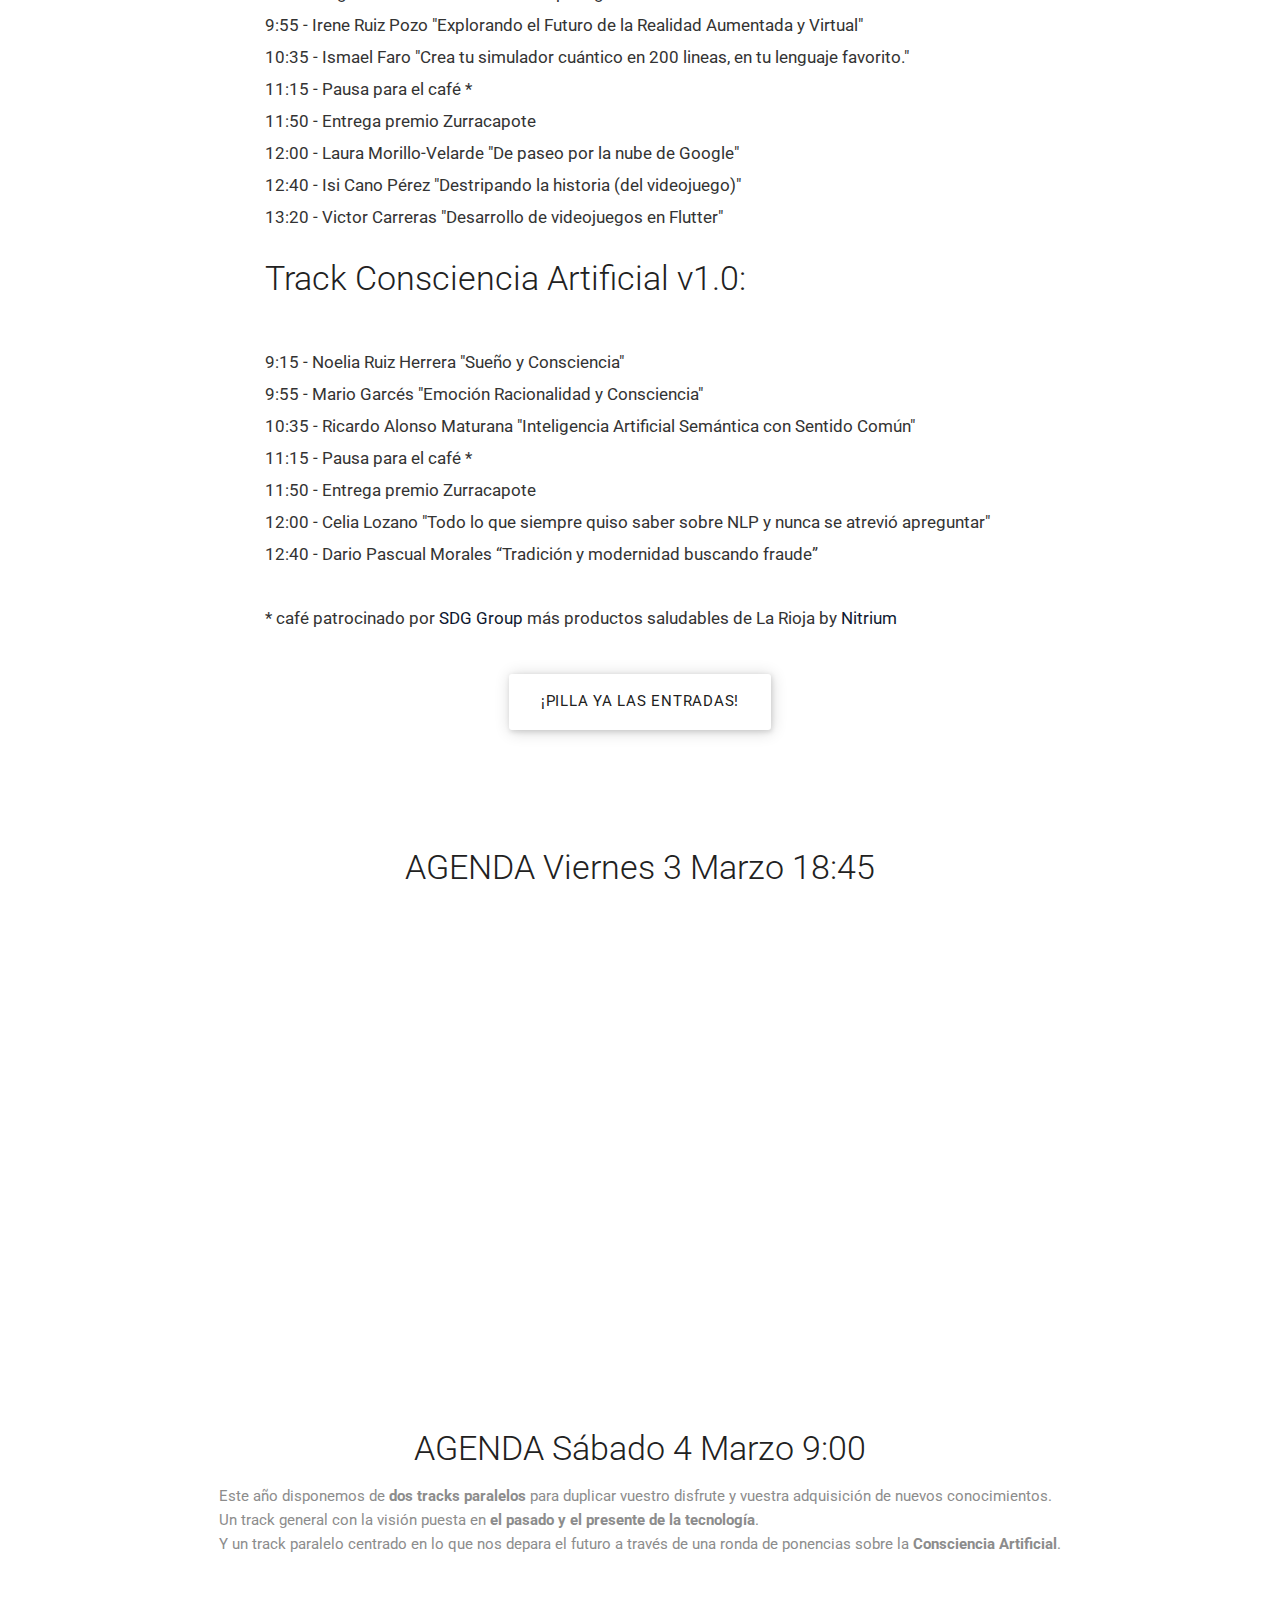
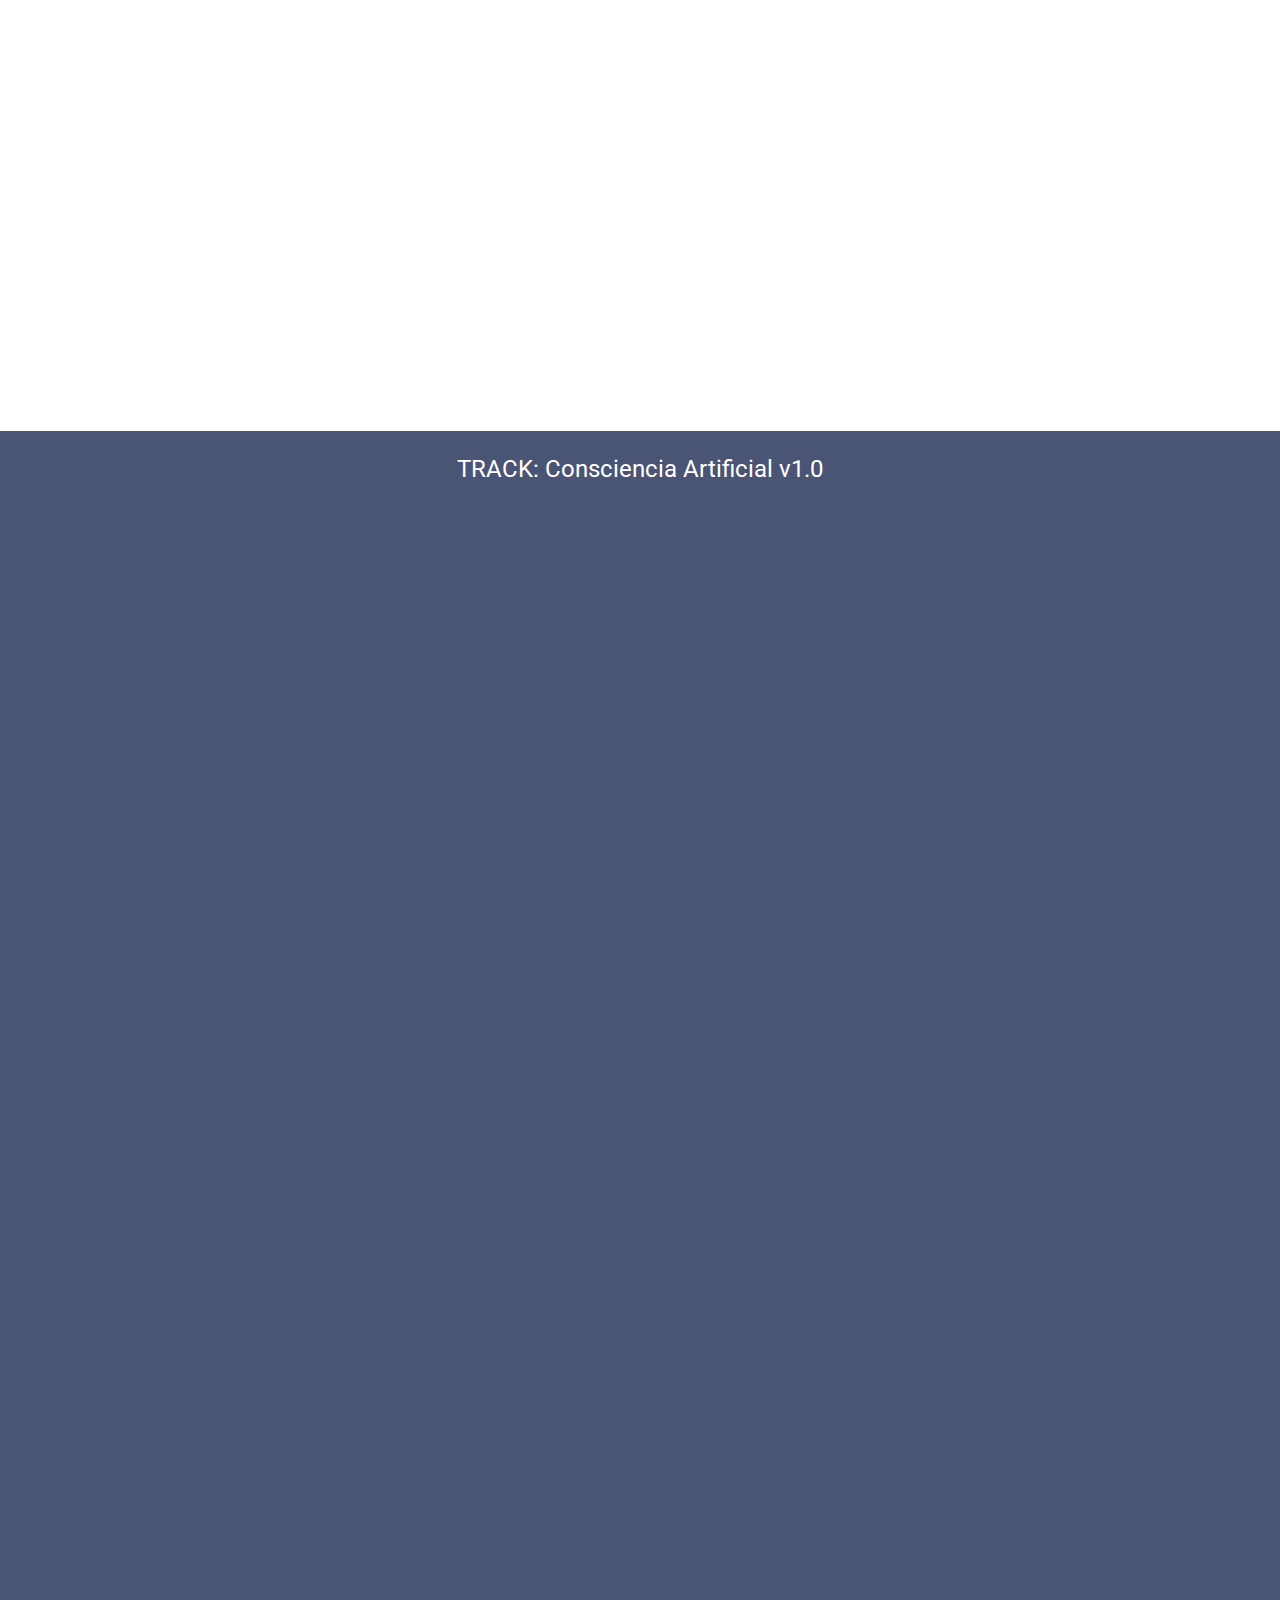
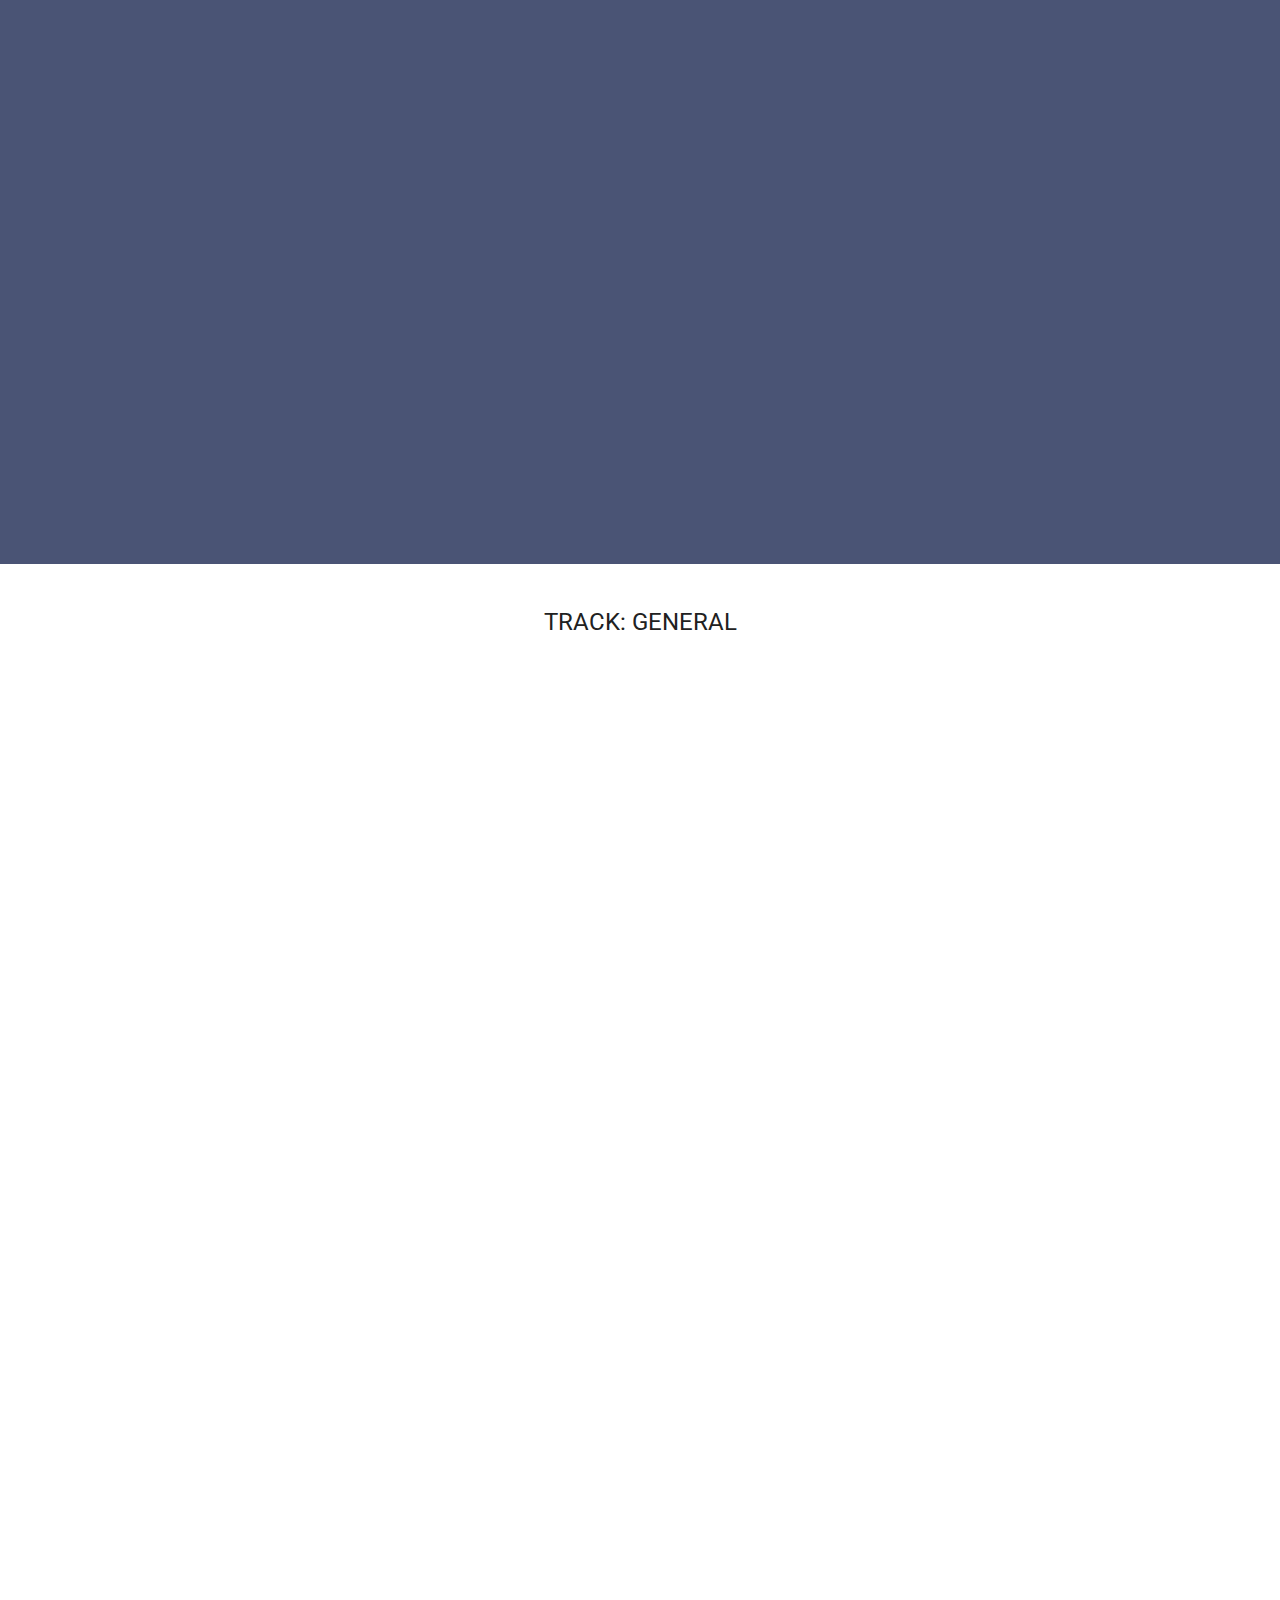
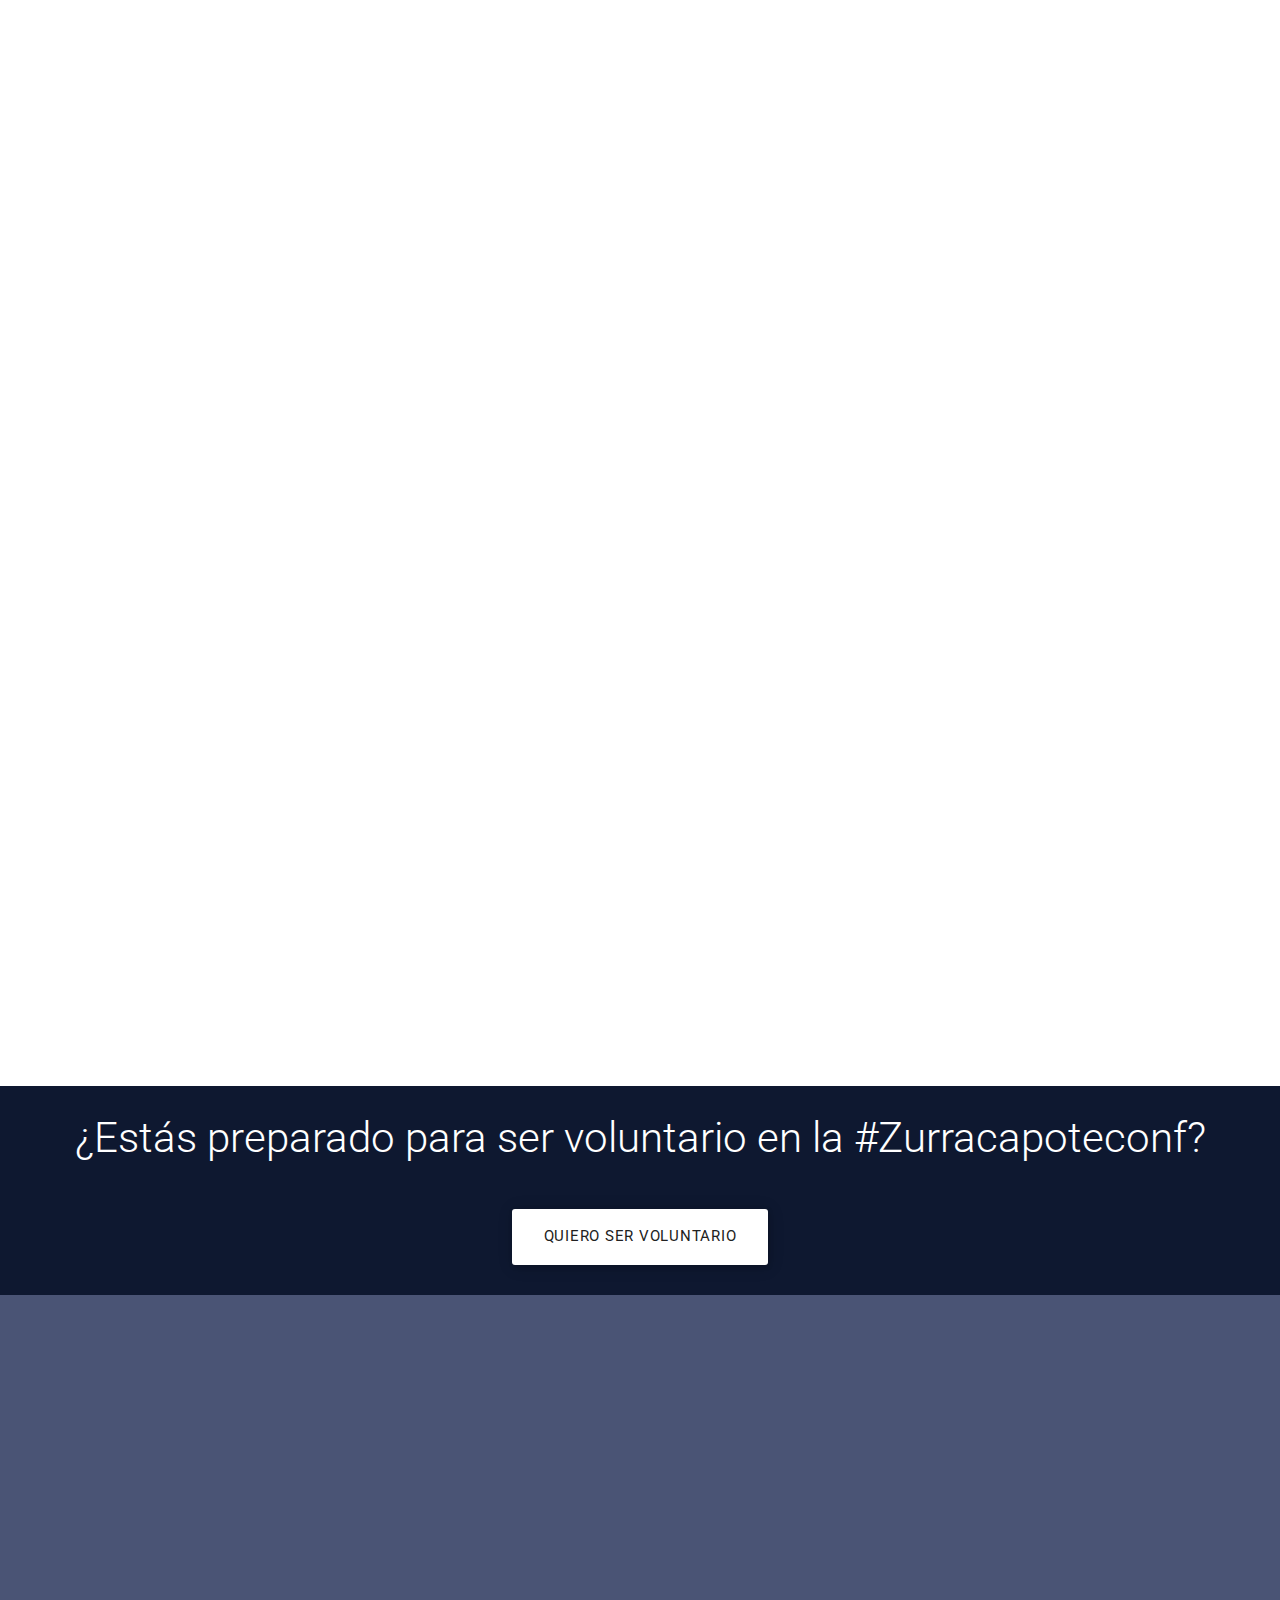
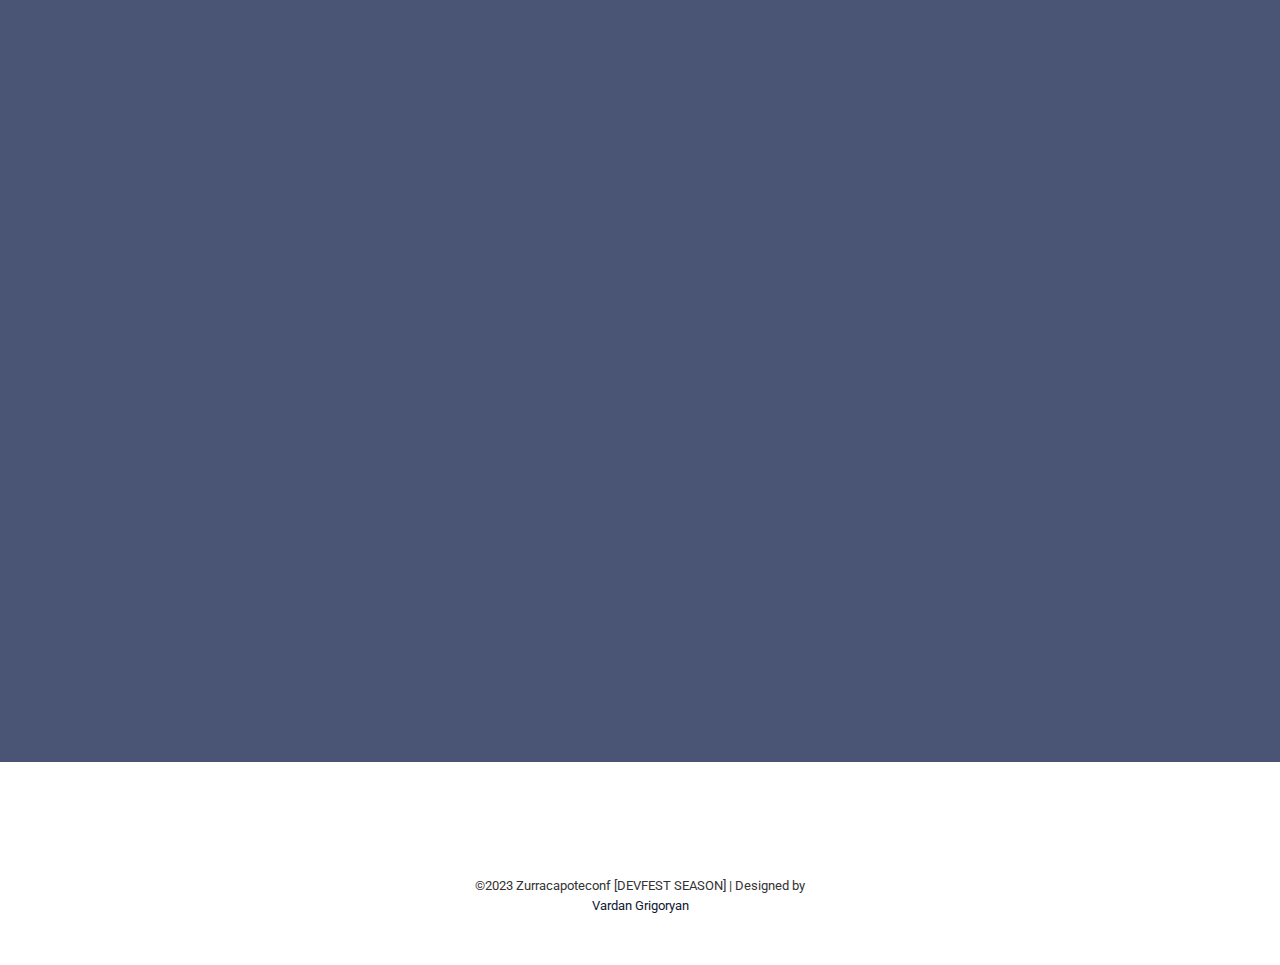
==== commit bb7277ac: "nitrium" ====
--- a/zurracapoteconf.appspot.com/index.html
+++ b/zurracapoteconf.appspot.com/index.html
@@ -174,7 +174,7 @@
 								12:00 - Celia Lozano "Todo lo que siempre quiso saber sobre NLP y nunca se atrevió apreguntar"<br>
 								12:40 - Dario Pascual Morales “Tradición y modernidad buscando fraude”<br>
 								<br>
-								* café patrocinado por <a href="https://www.sdggroup.com/" target="_blank">SDG Group</a> más productos saludables de La Rioja by Nutrium
+								* café patrocinado por <a href="https://www.sdggroup.com/" target="_blank">SDG Group</a> más productos saludables de La Rioja by <a href="https://www.facebook.com/nutriumpfg/?locale=es_ES" target="_blank">Nitrium</a>
 
 
 							<div class="text-center mt-40" id="registro">
@@ -1143,6 +1143,12 @@
 									<img src="upload/2023/logos/1.png" alt="Bodegas Franco-Españolas">
 								</div>
 							</a>
+							<a href="https://www.facebook.com/nutriumpfg/?locale=es_ES" target="_blank">
+								<div class="single-sponsor wow fadeInUp" data-wow-delay="300ms"
+									style="visibility: visible; animation-delay: 300ms; animation-name: fadeInUp;">
+									<img src="upload/2023/logos/nutrium.jpg" alt="Nutrium">
+								</div>
+							</a>
 							<a href="https://www.riojakers.com/" target="_blank">
 								<div class="single-sponsor wow fadeInUp" data-wow-delay="300ms"
 									style="visibility: visible; animation-delay: 300ms; animation-name: fadeInUp;">
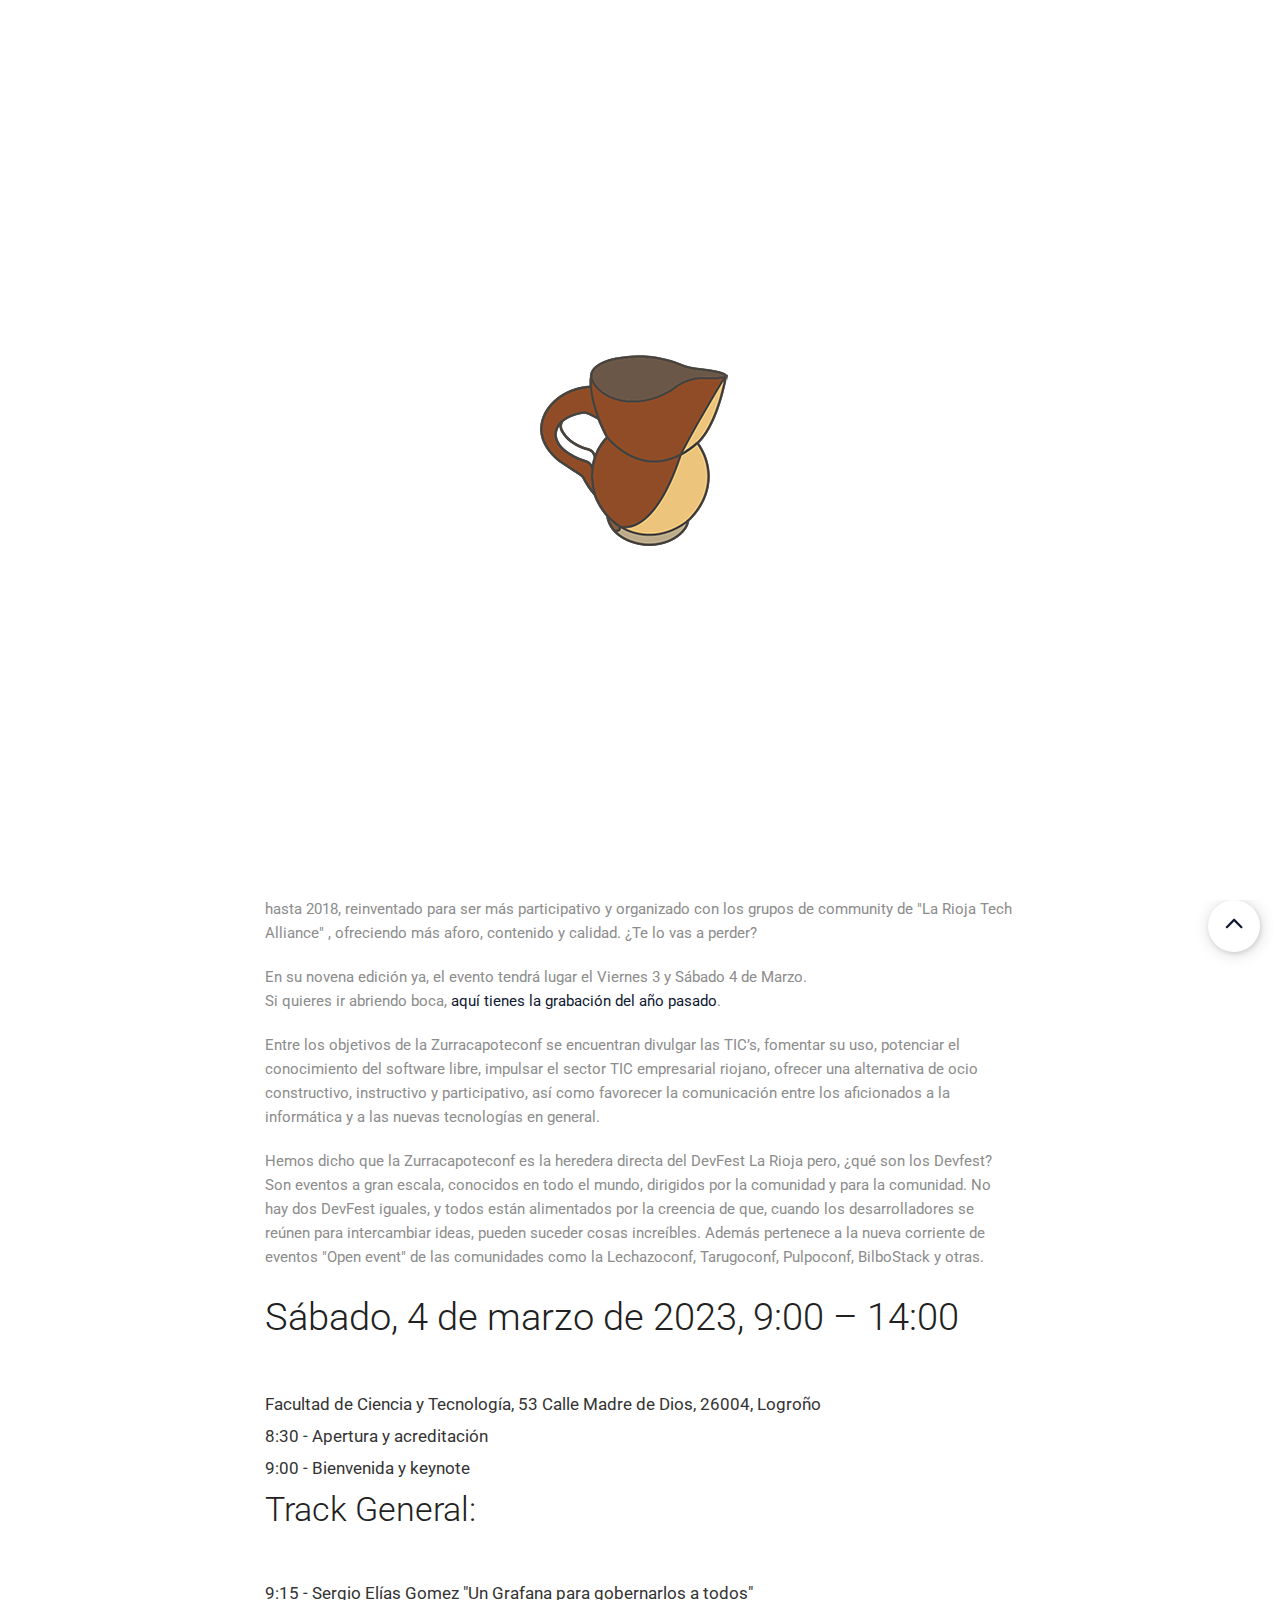
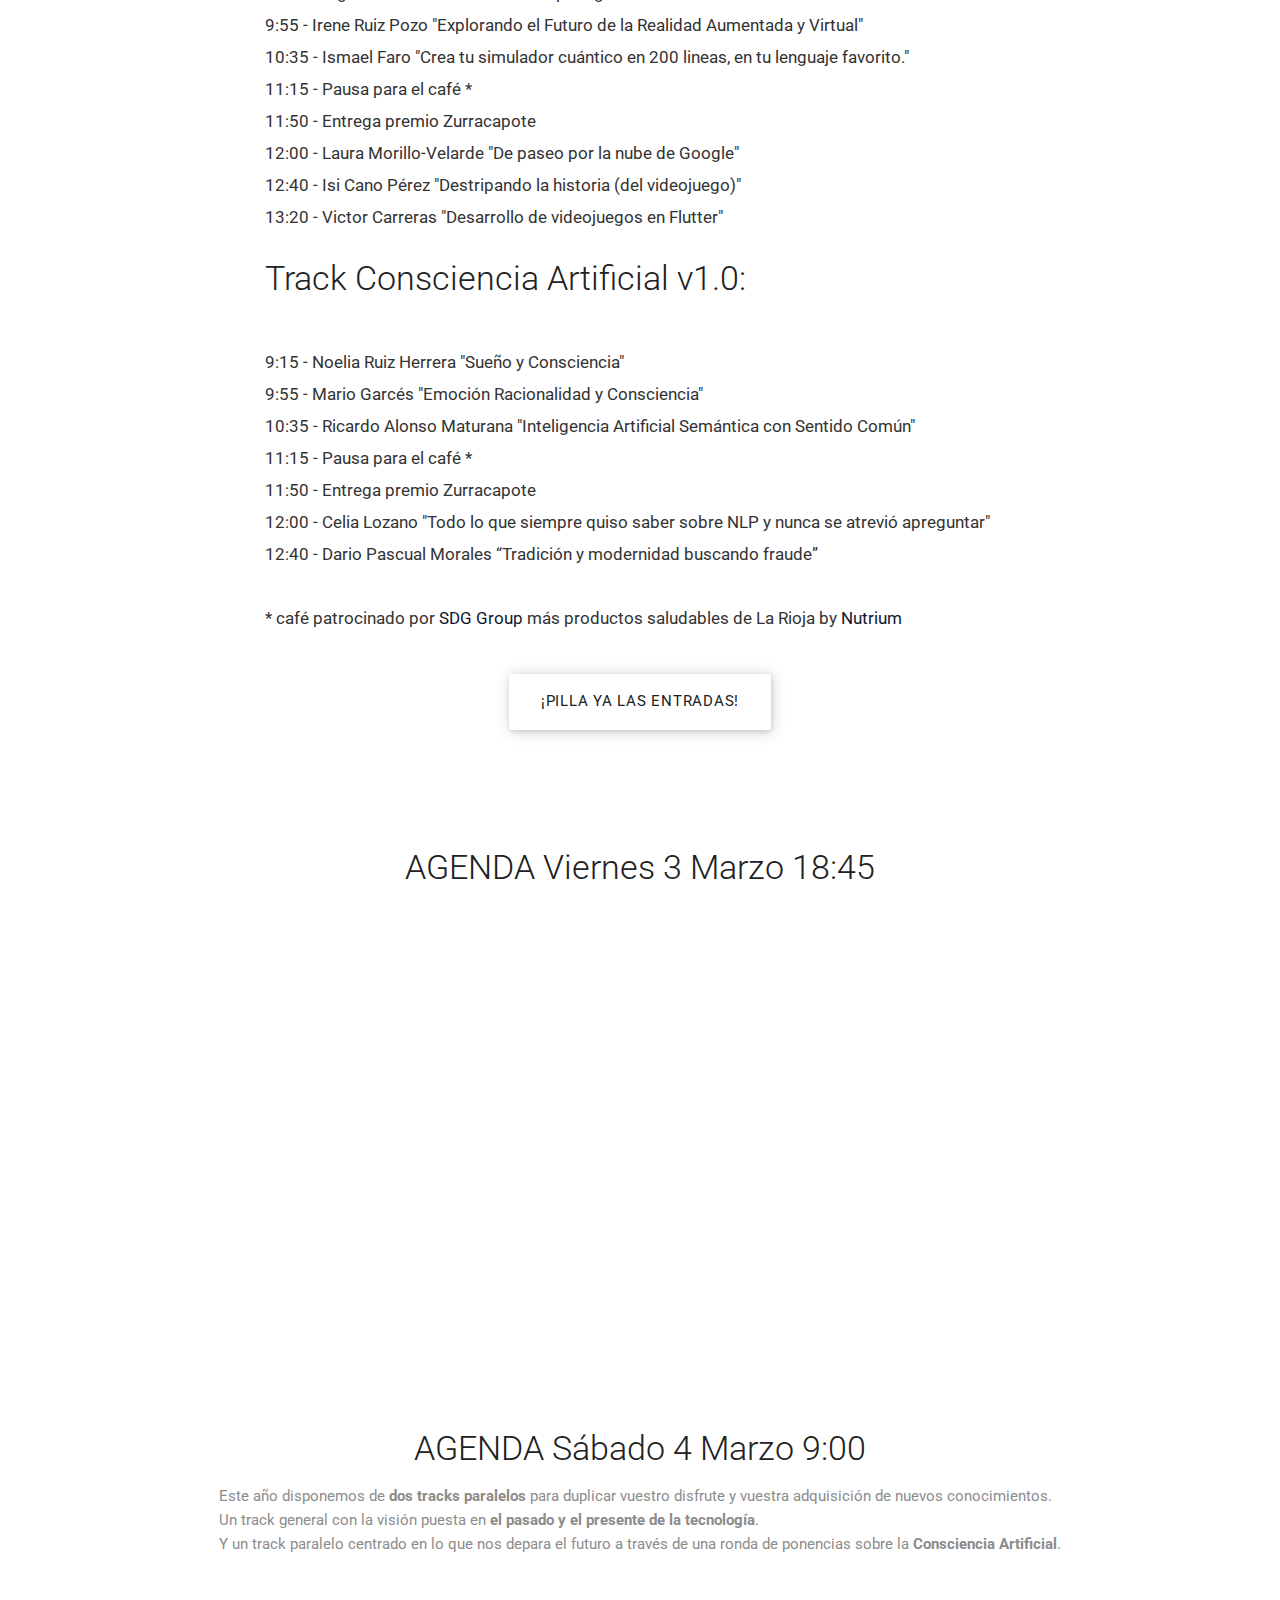
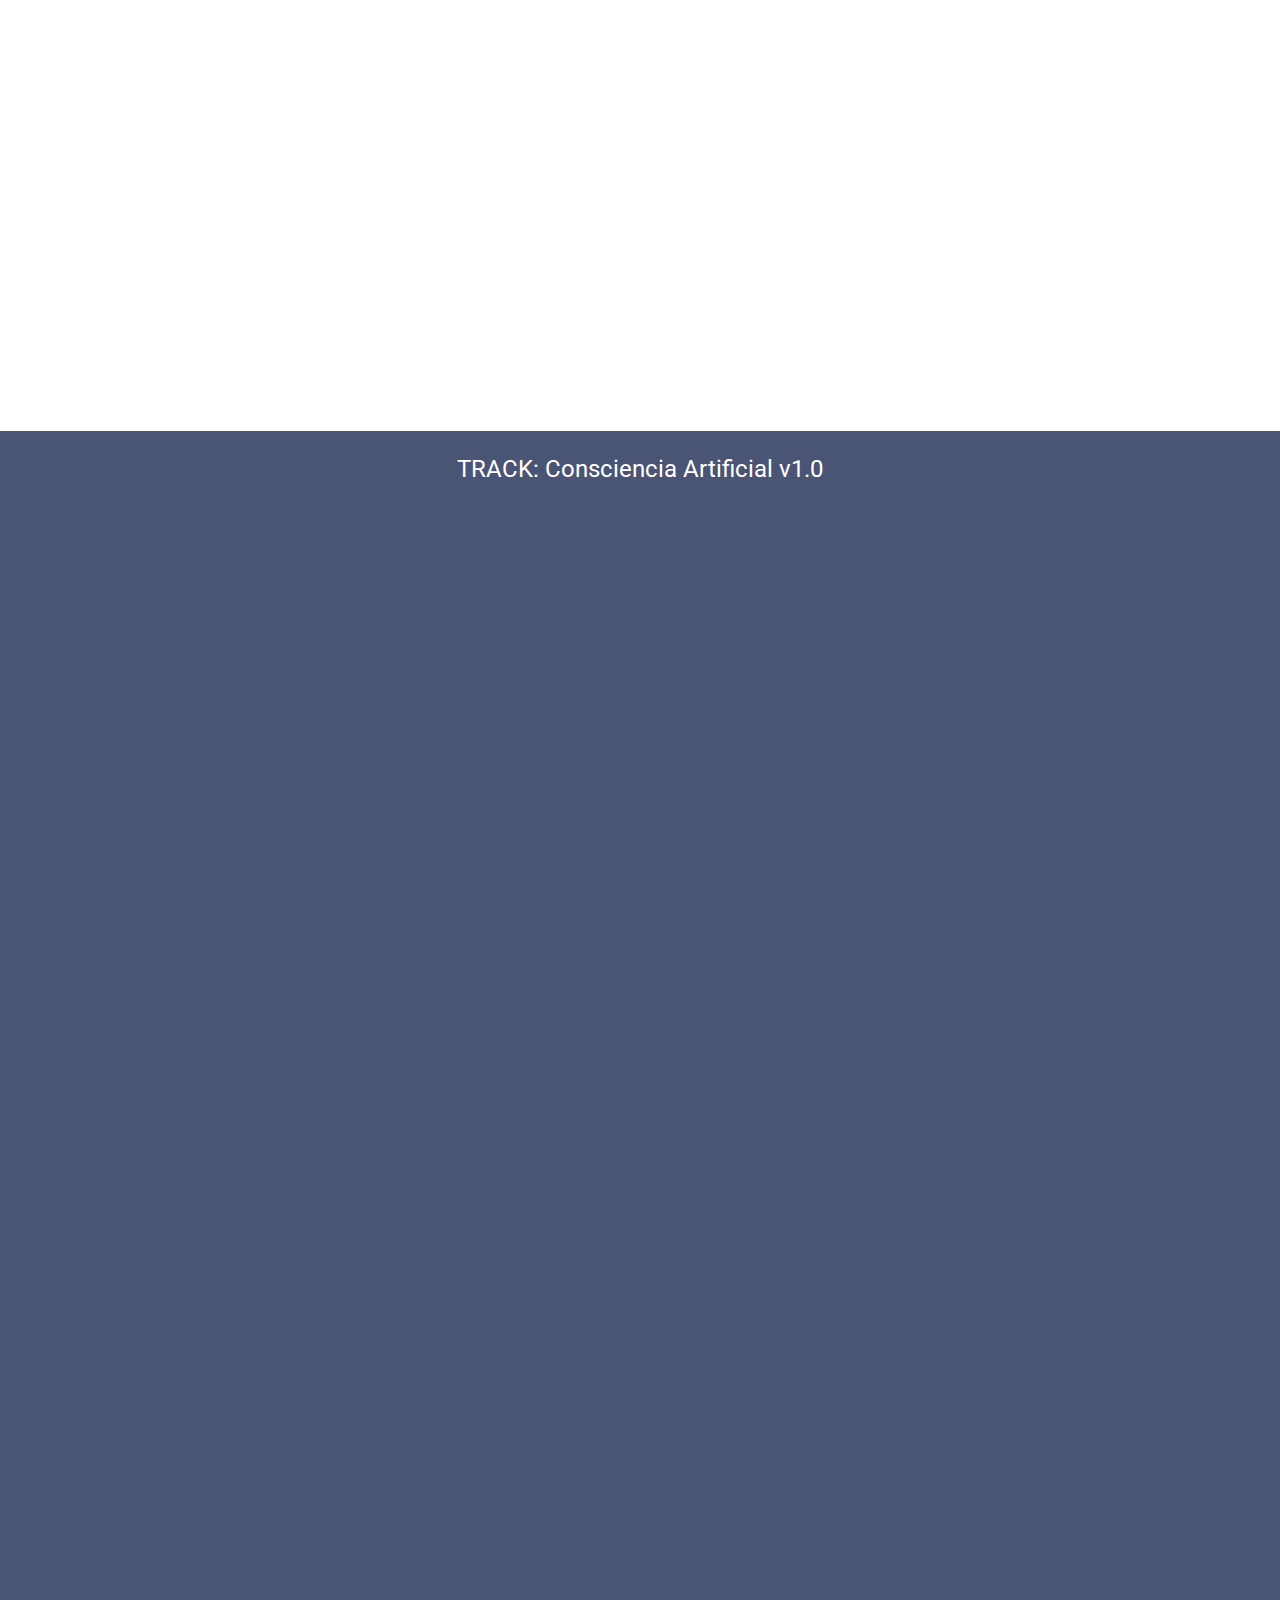
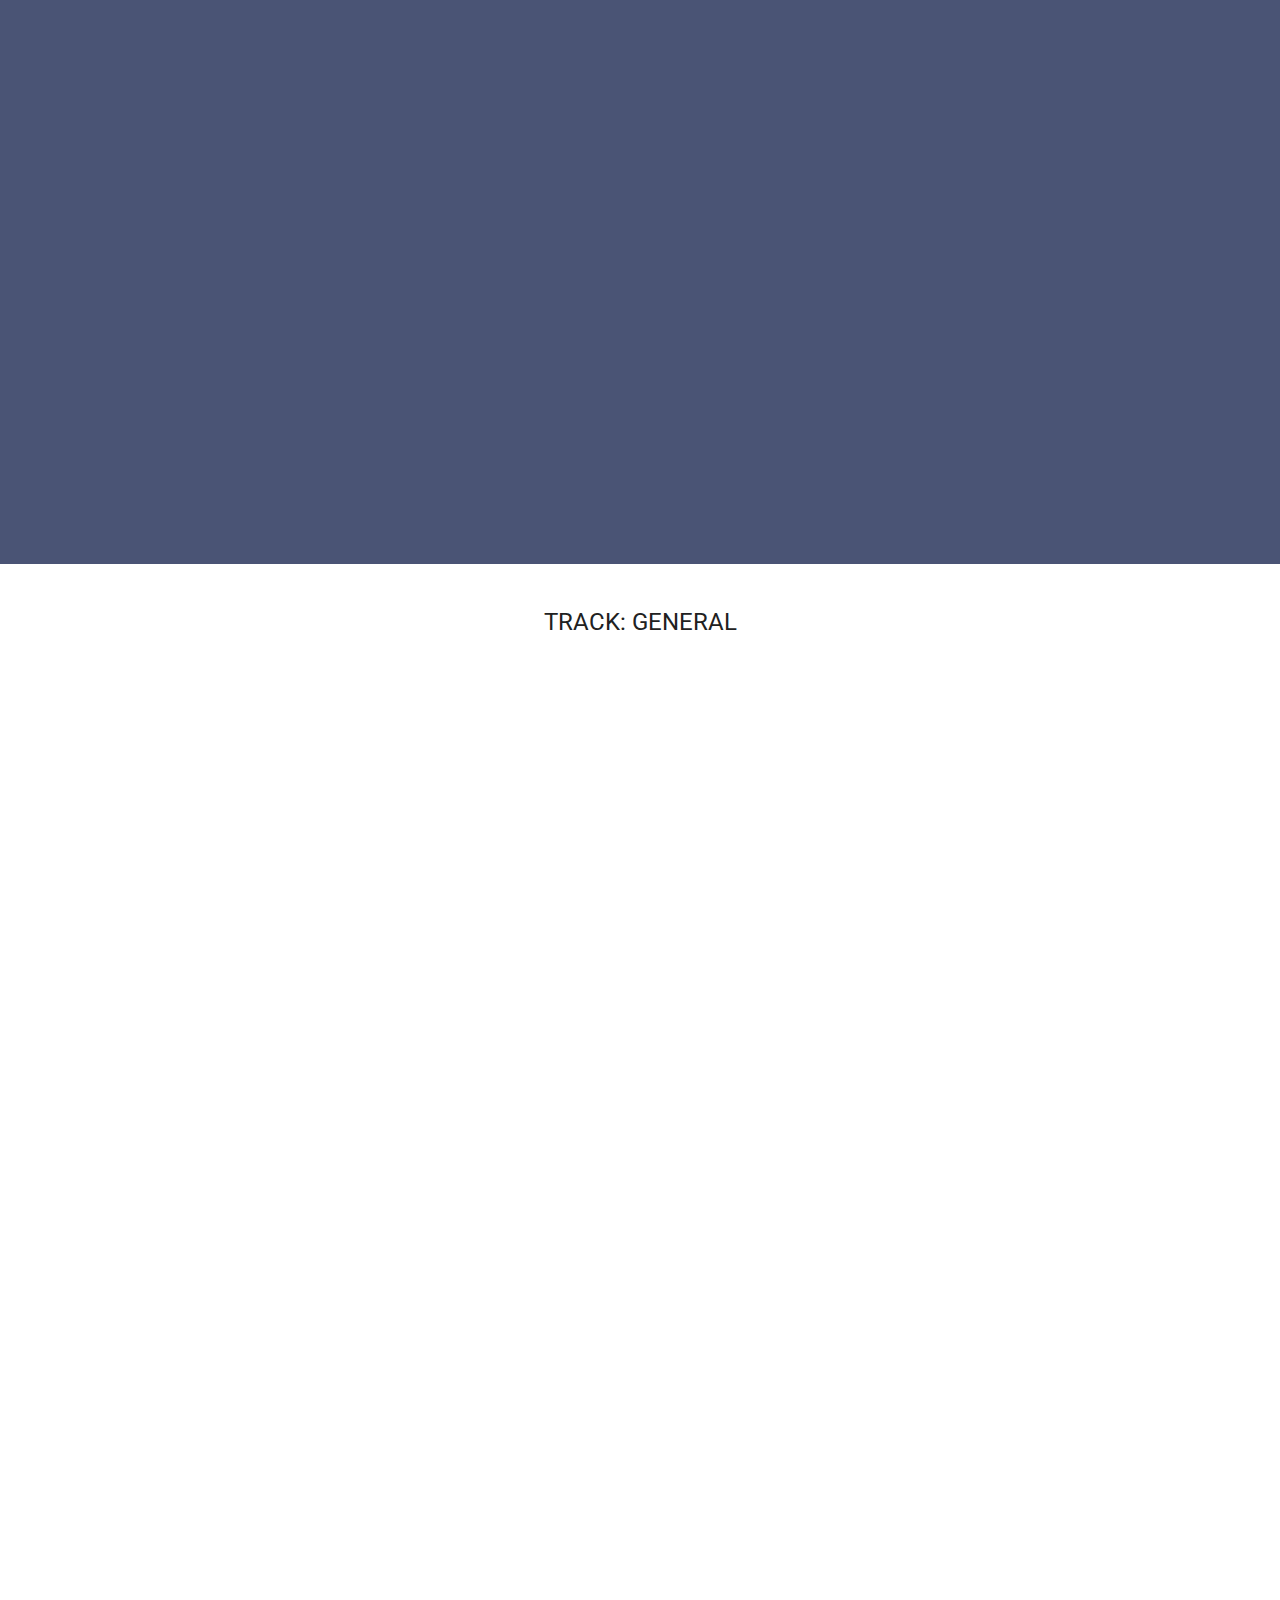
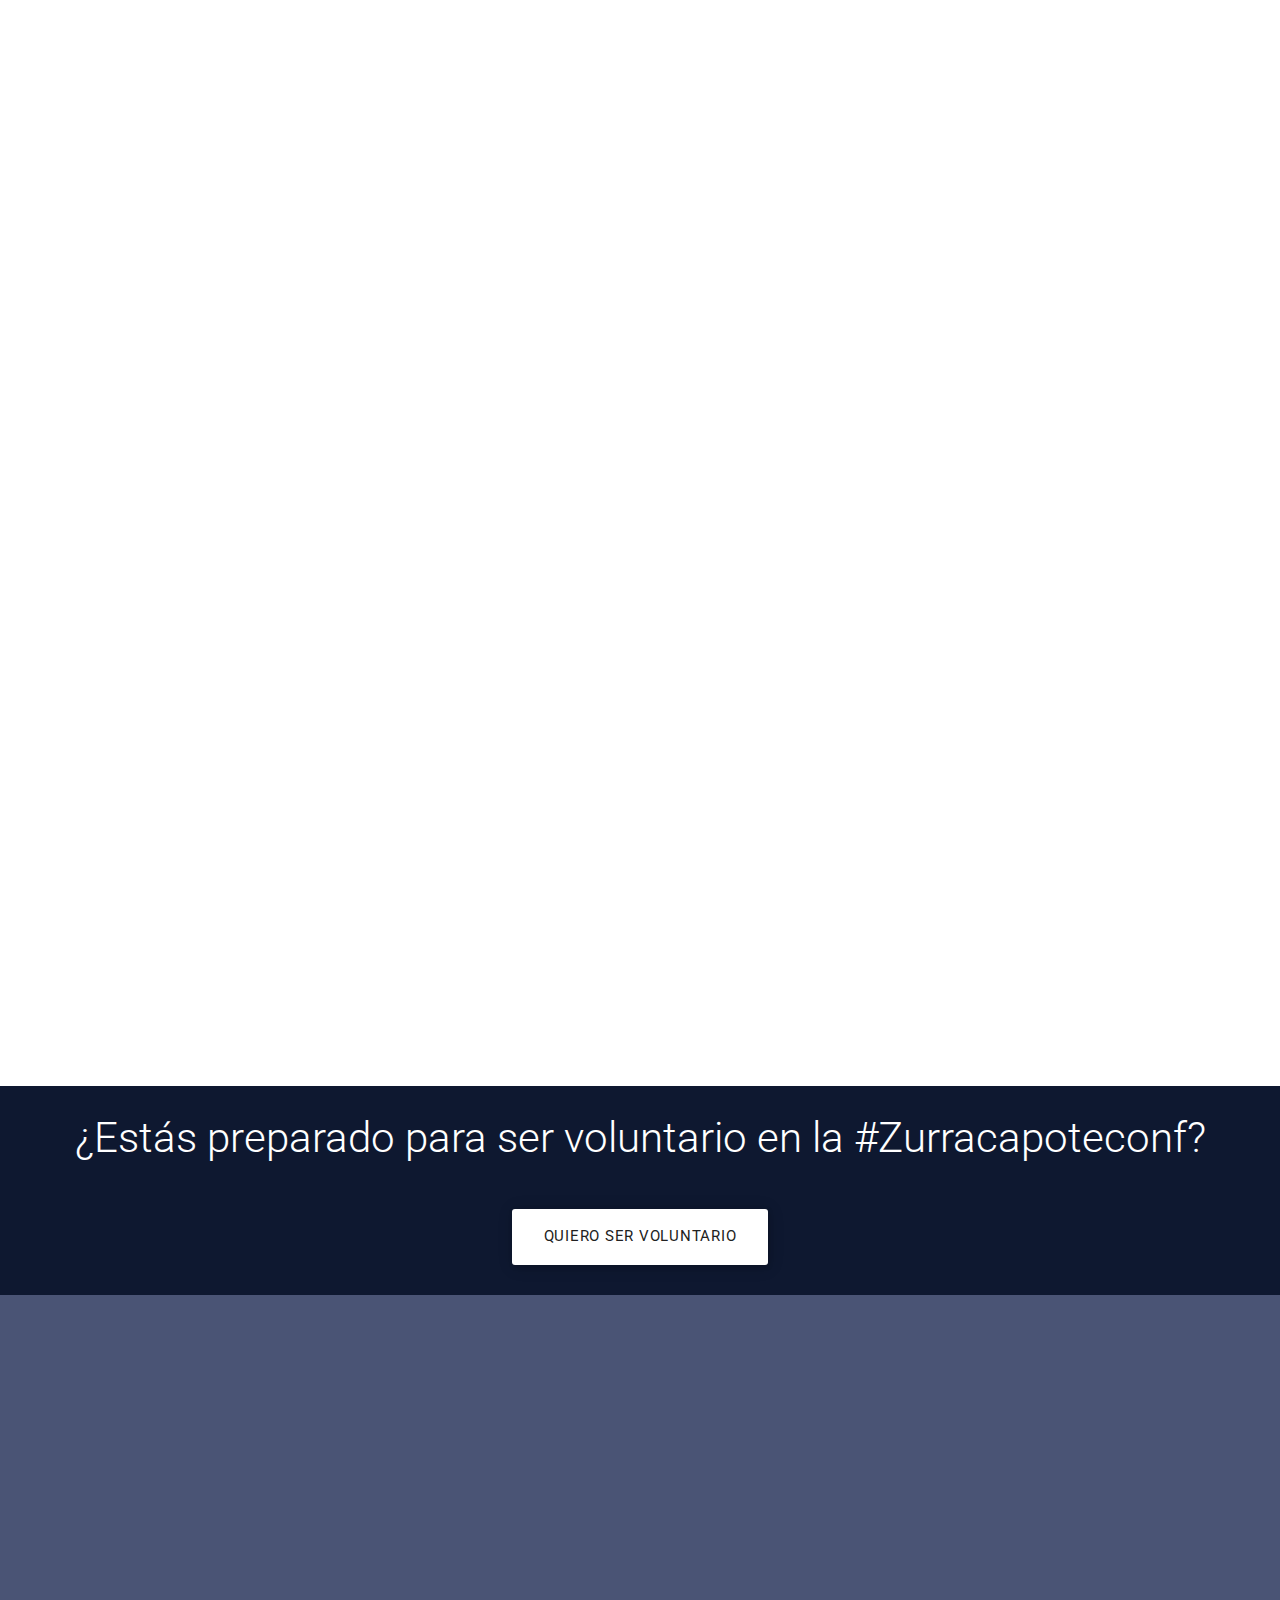
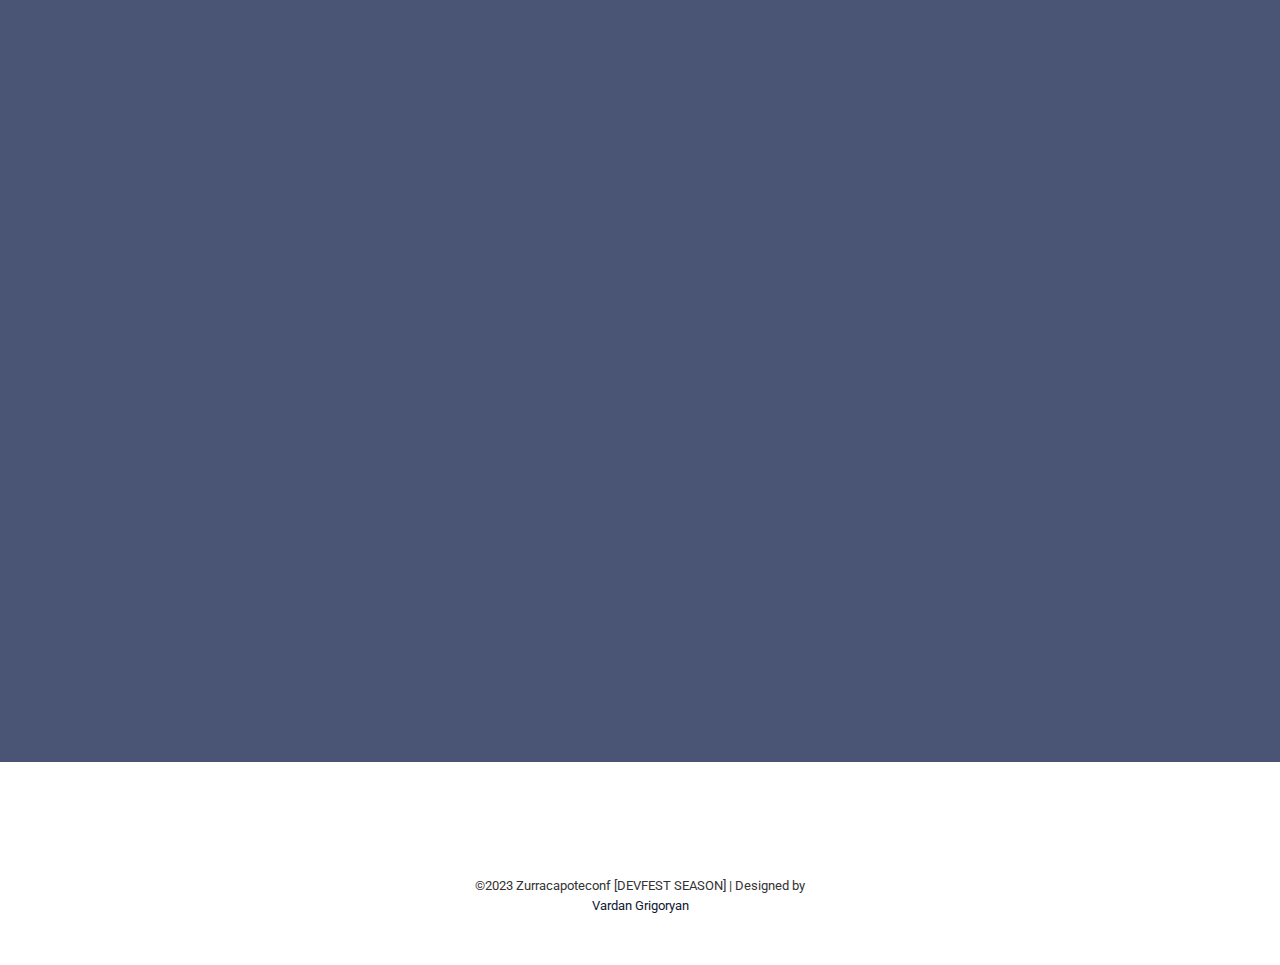
==== commit e8dfd28a: "nutrium no nitrium" ====
--- a/zurracapoteconf.appspot.com/index.html
+++ b/zurracapoteconf.appspot.com/index.html
@@ -174,7 +174,7 @@
 								12:00 - Celia Lozano "Todo lo que siempre quiso saber sobre NLP y nunca se atrevió apreguntar"<br>
 								12:40 - Dario Pascual Morales “Tradición y modernidad buscando fraude”<br>
 								<br>
-								* café patrocinado por <a href="https://www.sdggroup.com/" target="_blank">SDG Group</a> más productos saludables de La Rioja by <a href="https://www.facebook.com/nutriumpfg/?locale=es_ES" target="_blank">Nitrium</a>
+								* café patrocinado por <a href="https://www.sdggroup.com/" target="_blank">SDG Group</a> más productos saludables de La Rioja by <a href="https://www.facebook.com/nutriumpfg/?locale=es_ES" target="_blank">Nutrium</a>
 
 
 							<div class="text-center mt-40" id="registro">
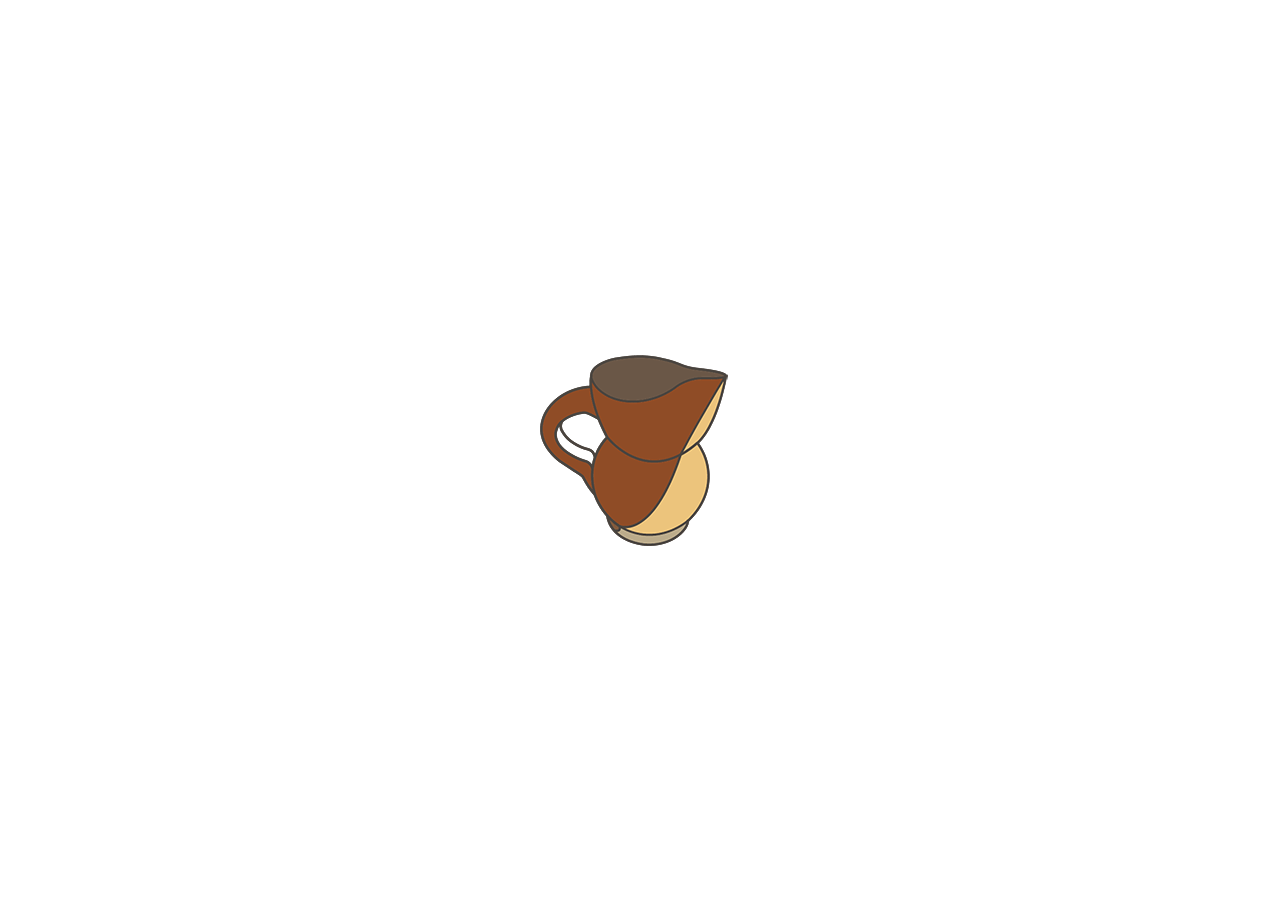
==== commit 877956ff: "cambios iniciales edición 2024" ====
--- a/zurracapoteconf.appspot.com/index.html
+++ b/zurracapoteconf.appspot.com/index.html
@@ -3,15 +3,15 @@
 
 
 <head>
-	<title>Zurracapoteconf [DevFest 2023 GDG La Rioja]</title>
+	<title>Zurracapoteconf 2024</title>
 
 	<meta charset="utf-8">
 	<!--[if IE]><meta http-equiv='X-UA-Compatible' content='IE=edge,chrome=1'><![endif]-->
 	<meta name="viewport" content="width=device-width, initial-scale=1, maximum-scale=1" />
 	<meta name="description"
-		content="Celebraremos nuestro evento Zurracapoteconf en Marzo 2023, dentro del Devfest GDG de La Rioja.">
+		content="Celebraremos nuestro evento Zurracapoteconf en Marzo 2024">
 	<meta name="keywords"
-		content="Zurracapoteconf, La Rioja, IA, Inteligencia Artificial, Consciencia Artificial, tecnología, GDG La Rioja, Universidad de La Rioja">
+		content="Zurracapoteconf, La Rioja, IA, Inteligencia Artificial, Consciencia Artificial, tecnología">
 	<meta name="google-site-verification" content="73aTlfOmzTfBuWWrQa41m1h-sMxN1rXdotuJqUOjl3M" />
 
 	<!-- Attaching Google Fonts -->
@@ -99,1160 +99,13 @@
 
 		<!-- Page Title -->
 		<section class="page-title" id="cnv">
-			<img src="upload/2023/header_web.png"
-				title="#Zurracapoteconf GDG La Rioja Sábado 4 de Marzo - Logroño - La Rioja" />
+			<img src="upload/2024/header_web.png"
+				title="#Zurracapoteconf GDG La Rioja Sábado 2 de Marzo - Logroño - La Rioja" />
 
 			<h1 class="nav-hide">#Zurracapoteconf GDG La Rioja 2023<br /><span>4 de Marzo 2023 - Logroño </span></h1>
 		</section>
 
-
-		<!-- Intro -->
-		<section class="section-wrap" id="intro">
-			<div class="container">
-				<div class="row">
-
-					<div class="col-sm-8 col-sm-offset-2 text-center wow slideInUp" data-wow-duration="1.2s"
-						data-wow-delay="0s">
-						<h2 class="intro-heading">
-							<strong>[Devfest]
-								<br>
-								Zurracapoteconf - 2023
-							</strong>
-						</h2>
-						<div class="intro-text">
-							<p>De la mano de Google y el GDG La Rioja (Grupo de Desarrolladores de Google), llega a la
-								capital de La Rioja la Zurracapoteconf, el mayor evento del año para profesionales,
-								estudiantes y aficionados a las tecnologías, que se reúnen para intercambiar ideas,
-								colaborar y aprender.
-							</p>
-
-							<p>La Zurracapoteconf es la heredera del "DevFest La Rioja", el evento organizado anualmente
-								por GDG La Rioja hasta 2018, reinventado para ser más participativo y organizado con los
-								grupos de community de "La Rioja Tech Alliance" , ofreciendo más aforo, contenido y
-								calidad. ¿Te lo vas a perder?</p>
-
-							<p>En su novena edición ya, el evento tendrá lugar el Viernes 3 y Sábado 4 de Marzo.<br>Si
-								quieres ir abriendo boca, <a href="https://youtu.be/88m4uHDIzRs">aquí tienes la
-									grabación del año pasado</a>.
-							</p>
-							<p>Entre los objetivos de la Zurracapoteconf se encuentran divulgar las TIC’s, fomentar su
-								uso, potenciar el conocimiento del software libre, impulsar el sector TIC
-								empresarial riojano, ofrecer una alternativa de ocio constructivo, instructivo y
-								participativo, así como favorecer la comunicación entre los aficionados a la informática
-								y a las nuevas tecnologías en general.</p>
-
-							<p>Hemos dicho que la Zurracapoteconf es la heredera directa del DevFest La Rioja pero,
-								¿qué son los Devfest? <br>Son eventos a gran escala, conocidos en todo el mundo,
-								dirigidos
-								por la comunidad y para la comunidad.
-								No hay dos DevFest iguales, y todos están alimentados por la creencia de que, cuando los
-								desarrolladores se reúnen para intercambiar ideas, pueden suceder cosas increíbles.
-								Además pertenece a la nueva corriente de eventos "Open event" de las comunidades como
-								la Lechazoconf, Tarugoconf, Pulpoconf, BilboStack y otras.</p>
-
-							<p><h1>Sábado, 4 de marzo de 2023, 9:00 – 14:00</h1><br>
-								Facultad de Ciencia y Tecnología, 53 Calle Madre de Dios, 26004, Logroño<br>
-								8:30 - Apertura y acreditación<br>
-								9:00 - Bienvenida y keynote<br>
-								
-								<h2>Track General:</h2><br>
-								9:15 - Sergio Elías Gomez "Un Grafana para gobernarlos a todos"<br>
-								9:55 - Irene Ruiz Pozo "Explorando el Futuro de la Realidad Aumentada y Virtual"<br>
-								10:35 - Ismael Faro "Crea tu simulador cuántico en 200 lineas, en tu lenguaje favorito."<br>
-								11:15 - Pausa para el café * <br>
-								11:50 - Entrega premio Zurracapote<br>
-								12:00 - Laura Morillo-Velarde "De paseo por la nube de Google"<br>
-								12:40 - Isi Cano Pérez "Destripando la historia (del videojuego)"<br>
-								13:20 - Victor Carreras "Desarrollo de videojuegos en Flutter"<br></p>
-
-								<h2>Track Consciencia Artificial v1.0:</h2><br>
-								9:15 - Noelia Ruiz Herrera "Sueño y Consciencia"<br>
-								9:55 - Mario Garcés "Emoción Racionalidad y Consciencia"<br>
-								10:35 - Ricardo Alonso Maturana "Inteligencia Artificial Semántica con Sentido Común"<br>
-								11:15 - Pausa para el café *<br>
-								11:50 - Entrega premio Zurracapote<br>
-								12:00 - Celia Lozano "Todo lo que siempre quiso saber sobre NLP y nunca se atrevió apreguntar"<br>
-								12:40 - Dario Pascual Morales “Tradición y modernidad buscando fraude”<br>
-								<br>
-								* café patrocinado por <a href="https://www.sdggroup.com/" target="_blank">SDG Group</a> más productos saludables de La Rioja by <a href="https://www.facebook.com/nutriumpfg/?locale=es_ES" target="_blank">Nutrium</a>
-
-
-							<div class="text-center mt-40" id="registro">
-								<a href="https://zurracapoteconf2023.eventbrite.com/"
-									class="btn btn-large btn-light-solid" target="_blank">¡Pilla YA las entradas!</a>
-							</div>
-
-						</div>
-
-					</div> <!-- end col -->
-				</div> <!-- end row -->
-			</div> <!-- end container -->
-		</section>
-
-		<!-- end intro -->
-
-		<!-- Agenda -->
-		<section class="section-wrap bg-light " id="agenda">
-			<!-- 01 VIERNES -->
-			<h2 class="text-center">AGENDA Viernes 3 Marzo 18:45 </h2>
-			<div class="row mt-20">
-				<div class="col-md-12 wow fadeInUp" data-wow-duration="1s" data-wow-delay="0.2s"
-					style="visibility: visible; animation-duration: 1s; -webkit-animation-duration: 1s; animation-delay: 0.2s; -webkit-animation-delay: 0.2s; animation-name: fadeInUp; -webkit-animation-name: fadeInUp;">
-					<div class="blog-col-3 mt-30">
-						<div class="entry-box">
-							<div class="entry-flex-box">
-								<div class="entry-img col-md-4">
-									<a href="" target="_blank">
-										<img src="upload/intro.png" alt="intro">
-									</a>
-								</div>
-								<div class="entry-flex-content">
-									<div class="entry-title">
-										<h4><a href="#"><strong>18:45</strong> - Pre-evento de cine</a></h4>
-									</div>
-
-									<div class="entry-content">
-										<p>¡La pre-zurra de la tarde del Viernes te espera!
-										<p>Visionado de la película <strong>"Takedown"</strong> (con una breve
-											introducción a cargo de Nacho Alonso de Riojakers y Juan Nieto): sobre la
-											figura de Kevin Mitnick, uno de los hackers más famosos del mundo, que
-											consiguió piratear el sistema de seguridad informática de los EEUU.</p>
-										<p><i class="fa fa-clock-o" aria-hidden="true"></i> 18:45 - 21:00</p>
-										<p>Entrada libre hasta completar aforo.</p>
-										<p>Ubicación:<br><strong>Centro Integrado Público de Formación Profesional A
-												Distancia de La Rioja</strong>
-											<br> Av. de Lobete, 17, 26003 Logroño (La Rioja)
-										</p>
-									</div>
-								</div>
-							</div>
-						</div>
-					</div>
-				</div>
-			</div>
-			<!-- 02 SABADO -->
-			<h2 class="text-center mt-40">AGENDA Sábado 4 Marzo 9:00 </h2>
-			<div class="entry-flex-box">
-				<p>Este año disponemos de <strong>dos tracks paralelos</strong> para duplicar vuestro disfrute y vuestra
-					adquisición de nuevos conocimientos.
-					<br>Un track general con la visión puesta en <strong>el pasado y el presente de la
-						tecnología</strong>.
-					<br>Y un track paralelo centrado en lo que nos depara el futuro a través de una ronda de ponencias
-					sobre la <strong>Consciencia Artificial</strong>.
-				</p>
-			</div>
-
-			<div class="row mt-20">
-				<!-- TRACK 00 -->
-				<div class="col-md-12 wow fadeInUp" data-wow-duration="1s" data-wow-delay="0.2s"
-					style="visibility: visible; animation-duration: 1s; -webkit-animation-duration: 1s; animation-delay: 0.2s; -webkit-animation-delay: 0.2s; animation-name: fadeInUp; -webkit-animation-name: fadeInUp;">
-					<div class="blog-col-3 mt-30">
-						<div class="entry-box">
-							<div class="entry-flex-box">
-								<div class="entry-img col-md-4">
-									<a href="" target="_blank">
-										<img src="upload/intro.png" alt="intro">
-									</a>
-								</div>
-								<div class="entry-flex-content">
-									<div class="entry-title">
-										<h3><a href="#"><strong>9:00</strong> - Bienvenida</a></h3>
-									</div>
-
-									<div class="entry-content">
-										<p>
-											El GDG La Rioja os dará la bienvenida a esta edición de la Zurracapoteconf
-											con una breve keynote.<br>
-											¡Sigue scrolleando para consultar las charlas!
-										</p>
-										<p><i class="fa fa-clock-o" aria-hidden="true"></i> 9:00 - 15:00</p>
-										<p>Ubicación:<br><strong>Universidad de La Rioja: Facultad de Ciencia y
-												Tecnología</strong>
-											<br>53 Calle Madre de Dios, 26004 Logroño (La Rioja)
-										</p>
-									</div>
-								</div>
-							</div>
-							<div class="text-center mt-40" id="registro">
-								<a href="https://zurracapoteconf2023.eventbrite.com/"
-									class="btn btn-large btn-light-solid" target="_blank">¡Pilla YA las entradas!</a>
-							</div>
-						</div>
-					</div>
-				</div>
-				<!-- TRACK CA -->
-				<div class="row mt-20 entry-flex-box track-dark-bg pb-40">
-					<h3 class="color-white mt-20">TRACK: Consciencia Artificial v1.0</h3>
-					<!-- 01  PONENTE Noelia Ruiz Herrera -->
-					<div class="col-md-12 wow fadeInUp" data-wow-duration="1s" data-wow-delay="0.2s"
-						style="visibility: visible; animation-duration: 1s; -webkit-animation-duration: 1s; animation-delay: 0.2s; -webkit-animation-delay: 0.2s; animation-name: fadeInUp; -webkit-animation-name: fadeInUp;">
-						<div class="blog-col-3 mt-30">
-							<div class="entry-box">
-								<div class="entry-flex-box">
-									<div class="entry-img col-md-4">
-										<a target="_blank" href="https://www.unir.net/profesores/noelia-ruiz-herrera/">
-											<img src="upload/2023/ponentes/noelia-ruiz-herrera.png"
-												alt="Noelia Ruiz Herrera">
-										</a>
-									</div>
-									<div class="entry-flex-content">
-										<div class="entry-title">
-											<h4><a target="_blank" href="#"> <strong>
-														Sueño y Consciencia
-													</strong></a></h4>
-										</div>
-
-										<div class="entry-content">
-											<p><i class="fa fa-linkedin-square" aria-hidden="true"></i>
-												<a href="https://www.linkedin.com/in/noelia-ruiz-herrera-a39615a9/"
-													target="_blank">
-													Noelia Ruiz Herrera</a> - Noelia Ruiz Herrera, Ph.D. Máster en
-												Neurociencia Cognitiva y del Comportamiento por la Universidad de
-												Granada (UGR). Doctora cum laude en Psicología por la (UGR) y Mención de
-												Excelencia Internacional por la misma universidad. Postdoctorado en la
-												División de Sueño y Trastornos Circadianos, de la escuela de Medicina de
-												Harvard.
-											</p>
-										</div>
-										<button type="button" class="btn btn-small btn-rounded" data-toggle="modal"
-											data-target="#myModal1">Saber más</button>
-
-									</div>
-
-								</div>
-
-								<div class="modal fade" id="myModal1" role="dialog">
-									<div class="modal-dialog">
-										<!-- Modal content-->
-										<div class="modal-content">
-											<div class="modal-header">
-												<button type="button" class="close"
-													data-dismiss="modal">&times;</button>
-												<h4 class="modal-title">
-													Sueño y Consciencia
-												</h4>
-											</div>
-											<div class="modal-body">
-												<p>
-													Noelia disertará sobre qué es el sueño y cómo podemos medirlo.
-													Hablará sobre las fases de sueño como modos de existencia diferentes
-													y explicará la neurofisiología asociada a estas. Hablará sobre los
-													sueños lúcidos y terminará repasando los últimos avances sobre la IA
-													aplicada al estudio del sueño.
-												</p>
-											</div>
-											<div class="modal-footer">
-												<button type="button" class="btn btn-default"
-													data-dismiss="modal">Close</button>
-											</div>
-										</div>
-									</div>
-								</div>
-							</div>
-						</div>
-					</div>
-
-
-					<!-- 02  PONENTE Mario Garces -->
-					<div class="col-md-12 wow fadeInUp" data-wow-duration="1s" data-wow-delay="0.2s"
-						style="visibility: visible; animation-duration: 1s; -webkit-animation-duration: 1s; animation-delay: 0.2s; -webkit-animation-delay: 0.2s; animation-name: fadeInUp; -webkit-animation-name: fadeInUp;">
-						<div class="blog-col-3 mt-30">
-							<div class="entry-box">
-								<div class="entry-flex-box">
-									<div class="entry-img col-md-4">
-										<!-- confirmar si podemos poner su twitter u otra web -->
-										<img src="upload/2023/ponentes/mg.jpg" alt="Mario Garces">
-									</div>
-									<div class="entry-flex-content">
-										<div class="entry-title">
-											<h4><a target="_blank" href="#"><strong>
-														Emoción, Racionalidad y Consciencia
-													</strong></a></h4>
-										</div>
-
-										<div class="entry-content">
-											<p><i class="fa fa-linkedin-square" aria-hidden="true"></i>
-												<a href="https://www.linkedin.com/in/mariogarcesr" target="_blank">
-													Mario Garcés</a> - Es fundador y CEO de The MindKind. Investigador
-												en neurociencia e Inteligencia Artificial General Algorítmica (AAGI).
-											</p>
-										</div>
-										<!-- BOTON DEL MODAL -->
-										<button type="button" class="btn btn-small btn-rounded" data-toggle="modal"
-											data-target="#myModal3">Saber más</button>
-
-									</div>
-
-								</div>
-
-								<div class="modal fade" id="myModal3" role="dialog">
-									<div class="modal-dialog">
-										<!-- Modal content-->
-										<div class="modal-content">
-											<div class="modal-header">
-												<button type="button" class="close"
-													data-dismiss="modal">&times;</button>
-												<h4 class="modal-title">
-													Emoción, Racionalidad y Consciencia
-												</h4>
-											</div>
-											<div class="modal-body">
-												<p>
-													Mario comenzará esbozando su teoría emocional de la racionalidad, y
-													su vinculación con la consciencia. También se verán aplicaciones
-													prácticas de las diferentes teorías: The MindKind, robots
-													asistenciales, asistentes personales, chatbots, metaverso, etc.
-												</p>
-											</div>
-											<div class="modal-footer">
-												<button type="button" class="btn btn-default"
-													data-dismiss="modal">Close</button>
-											</div>
-										</div>
-									</div>
-								</div>
-							</div>
-						</div>
-					</div>
-					<!-- 03  PONENTE Ricarso Alonso Maturana -->
-					<div class="col-md-12 wow fadeInUp" data-wow-duration="1s" data-wow-delay="0.2s"
-						style="visibility: visible; animation-duration: 1s; -webkit-animation-duration: 1s; animation-delay: 0.2s; -webkit-animation-delay: 0.2s; animation-name: fadeInUp; -webkit-animation-name: fadeInUp;">
-						<div class="blog-col-3 mt-30">
-							<div class="entry-box">
-								<div class="entry-flex-box">
-									<div class="entry-img col-md-4">
-										<!-- confirmar si podemos poner su twitter u otra web -->
-										<img src="upload/2023/ponentes/ram.jpg" alt="Ricardo Alonso Maturana">
-									</div>
-									<div class="entry-flex-content">
-										<div class="entry-title">
-											<h4><a target="_blank" href="#"><strong>
-														Sentido común y consciencia del mundo: Inteligencia Artificial
-														Semántica
-													</strong></a></h4>
-										</div>
-
-										<div class="entry-content">
-											<p><i class="fa fa-linkedin-square" aria-hidden="true"></i>
-												<a href="https://www.linkedin.com/in/riamgnoss" target="_blank">
-													Ricardo Alonso Maturana</a> - Licenciado en Filosofía Pura y Doctor
-												en Sociología, es el fundador y CEO de GNOSS, empresa tecnológica
-												dedicada a la construcción y explotación de grafos de conocimiento desde
-												hace más de 15 años y el promotor de Didactalia, ecosistema social de
-												aprendizaje y conocimiento en la red.
-											</p>
-										</div>
-										<!-- BOTON DEL MODAL -->
-										<button type="button" class="btn btn-small btn-rounded" data-toggle="modal"
-											data-target="#myModal2">Saber más</button>
-
-									</div>
-
-								</div>
-
-								<div class="modal fade" id="myModal2" role="dialog">
-									<div class="modal-dialog">
-										<!-- Modal content-->
-										<div class="modal-content">
-											<div class="modal-header">
-												<button type="button" class="close"
-													data-dismiss="modal">&times;</button>
-												<h4 class="modal-title">
-													Sentido común y consciencia del mundo: Inteligencia Artificial
-													Semántica
-												</h4>
-											</div>
-											<div class="modal-body">
-												<p>
-													GNOSS construye Artefactos Cognitivos para que máquinas y personas
-													puedan conversar en un marco de sentido común. Estos artefactos son
-													Grafos de Conocimiento, un tipo de estructura matemática computable
-													por máquinas que está en el corazón del programa de Inteligencia
-													Artificial Semántica.</p>
-											</div>
-											<div class="modal-footer">
-												<button type="button" class="btn btn-default"
-													data-dismiss="modal">Close</button>
-											</div>
-										</div>
-									</div>
-								</div>
-							</div>
-						</div>
-					</div>
-					<!-- 04  PONENTE Celia Lozano -->
-					<div class="col-md-12 wow fadeInUp" data-wow-duration="1s" data-wow-delay="0.2s"
-						style="visibility: visible; animation-duration: 1s; -webkit-animation-duration: 1s; animation-delay: 0.2s; -webkit-animation-delay: 0.2s; animation-name: fadeInUp; -webkit-animation-name: fadeInUp;">
-						<div class="blog-col-3 mt-30">
-							<div class="entry-box">
-								<div class="entry-flex-box">
-									<div class="entry-img col-md-4">
-										<a target="_blank"
-											href="https://bosonit.com/blog/author/celia-lozano-grijalba/">
-											<img src="upload/2023/ponentes/Celia Cafe - Celia Lozano Grijalba.jpg"
-												alt="Celia Lozano">
-										</a>
-									</div>
-									<div class="entry-flex-content">
-										<div class="entry-title">
-											<h4><a target="_blank" href="#"><strong>
-														Todo lo que siempre quiso saber sobre NLP y nunca se atrevió a
-														preguntar
-													</strong></a></h4>
-										</div>
-
-										<div class="entry-content">
-											<p><i class="fa fa-linkedin-square" aria-hidden="true"></i>
-												<a href="https://www.linkedin.com/in/lozanocelia/" target="_blank">
-													Celia Lozano</a> - Head of Data & Analytics en Bosonit, con más de
-												10 años de experiencia trabajando en datos, estadísticas y proyectos de
-												Inteligencia Artificial. Desde 2021 es miembro del Comité de la
-												Asociación Española de Inteligencia Artificial.
-											</p>
-										</div>
-										<!-- BOTON DEL MODAL -->
-										<button type="button" class="btn btn-small btn-rounded" data-toggle="modal"
-											data-target="#myModal4">Saber más</button>
-
-									</div>
-
-								</div>
-
-								<div class="modal fade" id="myModal4" role="dialog">
-									<div class="modal-dialog">
-										<!-- Modal content-->
-										<div class="modal-content">
-											<div class="modal-header">
-												<button type="button" class="close"
-													data-dismiss="modal">&times;</button>
-												<h4 class="modal-title">
-													Todo lo que siempre quiso saber sobre NLP y nunca se atrevió a
-													preguntar
-												</h4>
-											</div>
-											<div class="modal-body">
-												<p>
-													El procesamiento de lenguaje natural, ​​ abreviado PLN​​ —en inglés,
-													natural language processing, NLP— es un campo de las ciencias de la
-													computación, de la inteligencia artificial y de la lingüística que
-													estudia las interacciones entre las computadoras y el lenguaje
-													humano.
-												</p>
-											</div>
-											<div class="modal-footer">
-												<button type="button" class="btn btn-default"
-													data-dismiss="modal">Close</button>
-											</div>
-										</div>
-									</div>
-								</div>
-							</div>
-						</div>
-					</div>
-					<!-- 05  PONENTE Dario Pascual Morales -->
-					<div class="col-md-12 wow fadeInUp" data-wow-duration="1s" data-wow-delay="0.2s"
-						style="visibility: visible; animation-duration: 1s; -webkit-animation-duration: 1s; animation-delay: 0.2s; -webkit-animation-delay: 0.2s; animation-name: fadeInUp; -webkit-animation-name: fadeInUp;">
-						<div class="blog-col-3 mt-30">
-							<div class="entry-box">
-								<div class="entry-flex-box">
-									<div class="entry-img col-md-4">
-										<a target="_blank" href="https://www.linkedin.com/in/dariopascual/">
-											<img src="upload/2023/ponentes/dp.jpg" alt="Dario Pascual Morales">
-										</a>
-									</div>
-									<div class="entry-flex-content">
-										<div class="entry-title">
-											<h4><a target="_blank" href="#"><strong>
-														Tradición y modernidad buscando fraude
-													</strong></a></h4>
-										</div>
-
-										<div class="entry-content">
-											<p><i class="fa fa-linkedin-square" aria-hidden="true"></i>
-												<a href="https://www.linkedin.com/in/dariopascual/" target="_blank">
-													Darío Pascual Morales</a> Licenciado en Ingeniería Informática por
-												la Universidad de La Rioja y con Master de Data Science en la
-												Universidad de Granada (UGR). Senior AI Engineer en el Departamento de
-												Arquitectura e Innovación de Inteligencia Artificial en SDG.
-												Especializado en la fundación de plataformas de Data Science basadas en
-												el paradigma de MLOps. Promotor de DataBeers La Rioja.
-											</p>
-										</div>
-										<!-- BOTON DEL MODAL -->
-										<button type="button" class="btn btn-small btn-rounded" data-toggle="modal"
-											data-target="#myModal5">Saber más</button>
-
-									</div>
-
-								</div>
-
-								<div class="modal fade" id="myModal5" role="dialog">
-									<div class="modal-dialog">
-										<!-- Modal content-->
-										<div class="modal-content">
-											<div class="modal-header">
-												<button type="button" class="close"
-													data-dismiss="modal">&times;</button>
-												<h4 class="modal-title">
-													Tradición y modernidad buscando fraude: por qué enseñar a las
-													máquinas a comprender aumenta las posibilidades de la analítica
-													tradicional.
-												</h4>
-											</div>
-											<div class="modal-body">
-												<p>
-													Los algoritmos tradicionales son capaces de resolver problemas de
-													clustering desde hace años, pero siempre había problemas cuando
-													estructuras complejas como el texto libre o las imágenes formaban
-													parte del problema. La entrada en juego de las nuevas técnicas de
-													Natural Language Processing han supuesto un revulsivo para este tipo
-													de algoritmos ya que permiten, como en el caso que nos aplica,
-													generar entidades mediante el análisis automático de documentos
-													digitales. Es en este punto, cuando la tradición se da la mano con
-													las técnicas más punteras de Deep Learning, para conseguir dar una
-													mejor solución a problemas como el que analizaremos.
-												</p>
-											</div>
-											<div class="modal-footer">
-												<button type="button" class="btn btn-default"
-													data-dismiss="modal">Close</button>
-											</div>
-										</div>
-									</div>
-								</div>
-							</div>
-						</div>
-					</div>
-
-				</div>
-				<!-- end TRACK CA -->
-
-				<!-- TRACK General -->
-				<div class="row mt-20 entry-flex-box">
-					<h3 class="mt-20">TRACK: GENERAL</h3>
-					<!-- 01  PONENTE  Ismael Faro -->
-					<div class="col-md-12 wow fadeInUp" data-wow-duration="1s" data-wow-delay="0.2s"
-						style="visibility: visible; animation-duration: 1s; -webkit-animation-duration: 1s; animation-delay: 0.2s; -webkit-animation-delay: 0.2s; animation-name: fadeInUp; -webkit-animation-name: fadeInUp;">
-						<div class="blog-col-3 mt-30">
-							<div class="entry-box">
-								<div class="entry-flex-box">
-									<div class="entry-img col-md-4">
-										<a target="_blank" href="https://twitter.com/ismaelfaro">
-											<img src="upload/2023/ponentes/ismael_faro.jpg" alt="Ismael Faro">
-										</a>
-									</div>
-									<div class="entry-flex-content">
-										<div class="entry-title">
-											<h4><a target="_blank" href="#"> <strong>
-														Crea tu simulador cuántico en 200 lineas, en tu lenguaje
-														favorito
-													</strong></a></h4>
-										</div>
-
-										<div class="entry-content">
-											<p><i class="fa fa-linkedin-square" aria-hidden="true"></i>
-												<a href="https://www.linkedin.com/in/ismaelfaro" target="_blank">
-													Ismael Faro</a> &nbsp;&nbsp; Vigués, trabaja en IBM Research en
-												Nueva York, a cargo de un equipo de desarrollo de software y servicios
-												cloud de IBM Quantum. También ha participado en exponer a usuarios y
-												clientes a algunas de la más avanzadas tecnologías, como 5G, Internet of
-												the Body (IoT + healthcare), Debater Project (primer proyecto de IA para
-												crear/analizar/resolver discusiones entre personas y maquinas), chips
-												especializados en mejorar la Inteligencia Artificial.
-											</p>
-										</div>
-										<button type="button" class="btn btn-small btn-rounded" data-toggle="modal"
-											data-target="#myModal1b">Saber más</button>
-									</div>
-								</div>
-
-								<div class="modal fade" id="myModal1b" role="dialog">
-									<div class="modal-dialog">
-										<!-- Modal content-->
-										<div class="modal-content">
-											<div class="modal-header">
-												<button type="button" class="close"
-													data-dismiss="modal">&times;</button>
-												<h4 class="modal-title">
-													Crea tu simulador cuántico en 200 lineas, en tu lenguaje favorito
-												</h4>
-											</div>
-											<div class="modal-body">
-												<p>
-													Esta charla busca enseñar los conceptos básicos de la computación
-													cuántica desde el punto de vista de un desarrollador. Para ello, en
-													una forma completamente práctica, se explora cómo puedes crear tu
-													primer simulador cuántico en menos de 200 lineas de código, sea cual
-													sea tu lenguaje favorito: Python, Rust, Javascript... La charla es
-													completamente práctica y el objetivo es que pierdas el miedo a
-													conceptos cuánticos que pueden sonar lejanos y, por otro lado,
-													aprendas cuál es el potencial de esta nueva tecnología.
-												</p>
-											</div>
-											<div class="modal-footer">
-												<button type="button" class="btn btn-default"
-													data-dismiss="modal">Close</button>
-											</div>
-										</div>
-									</div>
-								</div>
-							</div>
-						</div>
-					</div>
-
-					<!-- 02  PONENTE Laura Morillo -->
-					<div class="col-md-12 wow fadeInUp" data-wow-duration="1s" data-wow-delay="0.2s"
-						style="visibility: visible; animation-duration: 1s; -webkit-animation-duration: 1s; animation-delay: 0.2s; -webkit-animation-delay: 0.2s; animation-name: fadeInUp; -webkit-animation-name: fadeInUp;">
-						<div class="blog-col-3 mt-30">
-							<div class="entry-box">
-								<div class="entry-flex-box">
-									<div class="entry-img col-md-4">
-										<a target="_blank" href="https://twitter.com/Laura_Morillo">
-											<img src="upload/2023/ponentes/LauraMorillo.jpg" alt="Laura Morillo">
-										</a>
-									</div>
-									<div class="entry-flex-content">
-										<div class="entry-title">
-											<h4><a target="_blank" href="#"> <strong>
-														De paseo por la nube de Google
-													</strong></a></h4>
-										</div>
-
-										<div class="entry-content">
-											<p><i class="fa fa-linkedin-square" aria-hidden="true"></i>
-												<a href="https://www.linkedin.com/in/lauramorillovelarderodriguez"
-													target="_blank">
-													Laura Morillo Velarde</a>&nbsp;&nbsp;Desarrolladora backend e
-												ingeniera de sistemas en Seedtag. Apasionada de la tecnología y el
-												aprendizaje continuo. Google Developer Expert en Cloud y colaboradora en
-												diferentes comunidades tecnológicas.
-											</p>
-										</div>
-										<button type="button" class="btn btn-small btn-rounded" data-toggle="modal"
-											data-target="#myModal2b">Saber más</button>
-									</div>
-								</div>
-
-								<div class="modal fade" id="myModal2b" role="dialog">
-									<div class="modal-dialog">
-										<!-- Modal content-->
-										<div class="modal-content">
-											<div class="modal-header">
-												<button type="button" class="close"
-													data-dismiss="modal">&times;</button>
-												<h4 class="modal-title">
-													De paseo por la nube de Google
-												</h4>
-											</div>
-											<div class="modal-body">
-												<p>
-													¿Está buscando el mejor entorno para implementar tu nueva
-													aplicación? ¿O quizás estás considerando migrar una aplicación
-													existente a la nube? Si es así, corres el riesgo de sufrir parálisis
-													de elección, un problema que se da cuando la cantidad de opciones es
-													demasiado amplia.
-
-													¡Esta charla está pensada para intentar ayudarte en este punto!
-													Revisaremos los diferentes servicios que podemos encontrar en Google
-													Cloud para crear tu infraestructura, qué ventajas e inconvenientes
-													nos aporta cada uno de ellos y algunas claves para ayudar a decidir
-													cuál es el servicio que podría ser más útil para diferentes casos de
-													uso.
-												</p>
-											</div>
-											<div class="modal-footer">
-												<button type="button" class="btn btn-default"
-													data-dismiss="modal">Close</button>
-											</div>
-										</div>
-									</div>
-								</div>
-							</div>
-						</div>
-					</div>
-					<!-- -------->
-					<!-- 03  PONENTE  Isi Cano-->
-					<div class="col-md-12 wow fadeInUp" data-wow-duration="1s" data-wow-delay="0.2s"
-						style="visibility: visible; animation-duration: 1s; -webkit-animation-duration: 1s; animation-delay: 0.2s; -webkit-animation-delay: 0.2s; animation-name: fadeInUp; -webkit-animation-name: fadeInUp;">
-						<div class="blog-col-3 mt-30">
-							<div class="entry-box">
-								<div class="entry-flex-box">
-									<div class="entry-img col-md-4">
-										<a target="_blank" href="https://twitter.com/IsiAngeath">
-											<img src="upload/2023/ponentes/Isicanoperez.jpg" alt="Isi Cano Pérez">
-										</a>
-									</div>
-									<div class="entry-flex-content">
-										<div class="entry-title">
-											<h4><a target="_blank" href="#"> <strong>
-														Destripando la historia (del videojuego)
-													</strong></a></h4>
-										</div>
-
-										<div class="entry-content">
-											<p><i class="fa fa-linkedin-square" aria-hidden="true"></i>
-												<a href="https://www.linkedin.com/in/isi-cano-p%C3%A9rez/"
-													target="_blank">
-													Isi Cano Pérez</a>&nbsp;&nbsp;Miembro del órgano de representación
-												de FemDevs y coordinadora de los talleres de Girls Make Games en España.
-												Colabora en el medio sobre videojuegos Terebi Magazine con una sección
-												sobre retro. Profesora de desarrollo de videojuegos, diseño multimedia y
-												robótica en Educación Primaria. Diseñadora UX e ilustradora, investiga
-												la influencia de las vanguardias artísticas del siglo XX en los
-												videojuegos en su tesis doctoral.
-											</p>
-										</div>
-										<button type="button" class="btn btn-small btn-rounded" data-toggle="modal"
-											data-target="#myModal3b">Saber más</button>
-									</div>
-								</div>
-
-								<div class="modal fade" id="myModal3b" role="dialog">
-									<div class="modal-dialog">
-										<!-- Modal content-->
-										<div class="modal-content">
-											<div class="modal-header">
-												<button type="button" class="close"
-													data-dismiss="modal">&times;</button>
-												<h4 class="modal-title">
-													Destripando la historia (del videojuego)
-												</h4>
-											</div>
-											<div class="modal-body">
-												<p>
-													No todos los videojuegos retro fueron matamarcianos y raquetas de
-													tenis pixeladas. También había muchas mujeres desarrolladoras que se
-													mantuvieron ocultas tras pseudónimos o gente del colectivo queer que
-													tuvieron que cambiar la historia de su juego para poder venderlo. En
-													esta charla se compartirán curiosidades y videojuegos que
-													seguramente no conozcáis, visibilizando el trabajo de aquellas
-													personas que en su momento no pudieron. Porque si algo nos enseñan
-													los videojuegos es que siempre podemos volver a intentar reescribir
-													la historia.
-												</p>
-											</div>
-											<div class="modal-footer">
-												<button type="button" class="btn btn-default"
-													data-dismiss="modal">Close</button>
-											</div>
-										</div>
-									</div>
-								</div>
-							</div>
-						</div>
-					</div>
-					<!-- -------->
-					<!-- 04  PONENTE Sergio Elías Gomez -->
-					<div class="col-md-12 wow fadeInUp" data-wow-duration="1s" data-wow-delay="0.2s"
-						style="visibility: visible; animation-duration: 1s; -webkit-animation-duration: 1s; animation-delay: 0.2s; -webkit-animation-delay: 0.2s; animation-name: fadeInUp; -webkit-animation-name: fadeInUp;">
-						<div class="blog-col-3 mt-30">
-							<div class="entry-box">
-								<div class="entry-flex-box">
-									<div class="entry-img col-md-4">
-										<a target="_blank"
-											href="https://www.linkedin.com/in/sergio-elias-gomez"><!--Provicional deje el linkeding -->
-											<img src="upload/2023/ponentes/SergioElias.jpg" alt="Sergio Elías Gomez">
-										</a>
-									</div>
-									<div class="entry-flex-content">
-										<div class="entry-title">
-											<h4><a target="_blank" href="#"> <strong>
-														Un Grafana para gobernarlos a todos
-													</strong></a></h4>
-										</div>
-
-										<div class="entry-content">
-											<p><i class="fa fa-linkedin-square" aria-hidden="true"></i>
-												<a href="https://www.linkedin.com/in/sergio-elias-gomez"
-													target="_blank">
-													Sergio Elías Gomez</a>&nbsp;&nbsp;Sueña con la informática desde que
-												tiene recuerdos de memoria. Empezó con Basic en un Commodore 64 y aún le
-												sigue tirando. Habitual de "partys" informáticas y actualmente en el
-												puesto de Big Data/Tecnología del grupo "The Real Green Food Company".
-											</p>
-										</div>
-										<button type="button" class="btn btn-small btn-rounded" data-toggle="modal"
-											data-target="#myModal4b">Saber más</button>
-									</div>
-								</div>
-
-								<div class="modal fade" id="myModal4b" role="dialog">
-									<div class="modal-dialog">
-										<!-- Modal content-->
-										<div class="modal-content">
-											<div class="modal-header">
-												<button type="button" class="close"
-													data-dismiss="modal">&times;</button>
-												<h4 class="modal-title">
-													Un Grafana para gobernarlos a todos
-												</h4>
-											</div>
-											<div class="modal-body">
-												<p>
-													Todas las empresas deben aprovechar las ventajas de las nuevas
-													tecnologías, y muchas se plantean dar saltos grandes cuando es más
-													ventajoso dar pasos pequeños y seguros.
-													Se quiere hacer Big Data sin tener una
-													monitorización/cultura/gobierno del dato y hay herramientas como
-													Grafana que nos pueden aportar mucho en ese campo.
-													Lo que no se visualiza no existe o no se controla, y la calidad de
-													los datos no se mide en los gigas que ocupan.
-												</p>
-											</div>
-											<div class="modal-footer">
-												<button type="button" class="btn btn-default"
-													data-dismiss="modal">Close</button>
-											</div>
-										</div>
-									</div>
-								</div>
-							</div>
-						</div>
-					</div>
-					<!-- -------->
-					<!-- 05  PONENTE Irene Ruiz Pozo-->
-					<div class="col-md-12 wow fadeInUp" data-wow-duration="1s" data-wow-delay="0.2s"
-						style="visibility: visible; animation-duration: 1s; -webkit-animation-duration: 1s; animation-delay: 0.2s; -webkit-animation-delay: 0.2s; animation-name: fadeInUp; -webkit-animation-name: fadeInUp;">
-						<div class="blog-col-3 mt-30">
-							<div class="entry-box">
-								<div class="entry-flex-box">
-									<div class="entry-img col-md-4">
-										<a target="_blank" href="https://twitter.com/ireneruizpozo">
-											<img src="upload/2023/ponentes/ireneruizpozo.jpg" alt="Irene Ruiz Pozo">
-										</a>
-									</div>
-									<div class="entry-flex-content">
-										<div class="entry-title">
-											<h4><a target="_blank" href="#"> <strong>
-														Explorando el Futuro de la Realidad Aumentada y Virtual
-													</strong></a></h4>
-										</div>
-
-										<div class="entry-content">
-											<p><i class="fa fa-linkedin-square" aria-hidden="true"></i>
-												<a href="https://www.linkedin.com/in/ireneruizpozo/?originalSubdomain=es"
-													target="_blank">
-													Irene Ruiz Pozo</a>&nbsp;&nbsp;De la primera generación de los
-												Google Developer Student Clubs Lead de Europa. Creadora del programa de
-												mentorización europeo y mentora de dicho programa. También es
-												organizadora de los Google Developer Groups Murcia y Cartagena y Women
-												Techmakers Ambassador.
-											</p>
-										</div>
-										<button type="button" class="btn btn-small btn-rounded" data-toggle="modal"
-											data-target="#myModal5b">Saber más</button>
-									</div>
-								</div>
-
-								<div class="modal fade" id="myModal5b" role="dialog">
-									<div class="modal-dialog">
-										<!-- Modal content-->
-										<div class="modal-content">
-											<div class="modal-header">
-												<button type="button" class="close"
-													data-dismiss="modal">&times;</button>
-												<h4 class="modal-title">
-													Explorando el Futuro de la Realidad Aumentada y Virtual
-												</h4>
-											</div>
-											<div class="modal-body">
-												<p>
-													En la charla, abordaremos los desafíos actuales de la realidad
-													aumentada y virtual, así como las posibilidades de futuro para estas
-													tecnologías. Exploraremos las últimas tendencias y tecnologías que
-													se están desarrollando en este área, así como algunas de las
-													aplicaciones que se están desarrollando en la actualidad. Además,
-													discutiremos cómo estas tecnologías están cambiando la forma en que
-													interactuamos con el mundo virtual y real, y cómo podrían cambiar el
-													mundo en el futuro.</p>
-											</div>
-											<div class="modal-footer">
-												<button type="button" class="btn btn-default"
-													data-dismiss="modal">Close</button>
-											</div>
-										</div>
-									</div>
-								</div>
-							</div>
-						</div>
-					</div>
-					<!-- -------->
-					<!-- 06  PONENTE Victor Carreras-->
-					<div class="col-md-12 wow fadeInUp" data-wow-duration="1s" data-wow-delay="0.2s"
-						style="visibility: visible; animation-duration: 1s; -webkit-animation-duration: 1s; animation-delay: 0.2s; -webkit-animation-delay: 0.2s; animation-name: fadeInUp; -webkit-animation-name: fadeInUp;">
-						<div class="blog-col-3 mt-30">
-							<div class="entry-box">
-								<div class="entry-flex-box">
-									<div class="entry-img col-md-4">
-										<a target="_blank" href="https://twitter.com/vcarreras9">
-											<img src="upload/2023/ponentes/victor_carreras.png" alt="Victor Carreras">
-										</a>
-									</div>
-									<div class="entry-flex-content">
-										<div class="entry-title">
-											<h4><a target="_blank" href="#"> <strong>
-														Desarrollo de videojuegos en Flutter
-													</strong></a></h4>
-										</div>
-
-										<div class="entry-content">
-											<p><i class="fa fa-linkedin-square" aria-hidden="true"></i>
-												<a href="https://www.linkedin.com/in/vicajilau/" target="_blank">
-													Victor Carreras</a>&nbsp;&nbsp;Tras años de experiencia en
-												desarrollo móvil nativo y liderazgo técnico móvil, ha vivido en primera
-												línea gran parte de la evolución a nivel de desarrollo de software que
-												han sufrido los dispositivos móviles y wearables.
-											</p>
-										</div>
-										<button type="button" class="btn btn-small btn-rounded" data-toggle="modal"
-											data-target="#myModal6b">Saber más</button>
-									</div>
-								</div>
-								<div class="modal fade" id="myModal6b" role="dialog">
-									<div class="modal-dialog">
-										<!-- Modal content-->
-										<div class="modal-content">
-											<div class="modal-header">
-												<button type="button" class="close"
-													data-dismiss="modal">&times;</button>
-												<h4 class="modal-title">
-													Desarrollo de videojuegos en Flutter
-												</h4>
-											</div>
-											<div class="modal-body">
-												<p>
-													¿Alguna vez te has planteado cómo es desarrollar videojuegos en
-													Flutter? Ven a descubrir el SDK oficial Casual Games Toolkit en
-													Flutter.
-												</p>
-											</div>
-											<div class="modal-footer">
-												<button type="button" class="btn btn-default"
-													data-dismiss="modal">Close</button>
-											</div>
-										</div>
-									</div>
-								</div>
-							</div>
-						</div>
-					</div>
-
-				</div>
-				<!-- end TRACK General -->
-
-			</div>
-		</section>
-
-		<!-- Call to Action -->
-		<section class="call-to-action">
-			<div class="container">
-				<h2 class="text-center color-white">¿Estás preparado para ser voluntario en la #Zurracapoteconf? </h2>
-				<div class="text-center mt-40">
-					<a href="https://forms.gle/ffkoBpVW9JXuxs6M7" class="btn btn-large btn-light-solid"
-						target="_blank">Quiero ser voluntario</a>
-				</div>
-			</div> <!-- end container -->
-			<div class="frameInscripcion" style="width: 700px; height: auto; margin: 10px auto; text-align: center;">
-			</div>
-		</section>
-		<!-- end call to action -->
-
-		<!-- Our Sponsors area -->
-		<section class="our-sponsor-client-area section-padding-0-100">
-			<div class="container">
-				<div class="row">
-					<!-- Heading -->
-					<div class="col-12">
-						<div class="section-heading-2 text-center wow fadeInUp mb-4" data-wow-delay="300ms"
-							style="visibility: visible; animation-delay: 300ms; animation-name: fadeInUp;">
-							<p class="subheading color-white text-center">Nuestros maravillosos mecenas</p>
-							<h4 class="color-white text-center">PATROCINADORES</h4>
-						</div>
-					</div>
-				</div>
-
-				<div class="row">
-					<div class="col-12">
-						<div class="our-sponsor-area">
-							<a href="https://www.sdi.es/" target="_blank">
-								<div class="single-sponsor wow fadeInUp" data-wow-delay="300ms"
-									style="visibility: visible; animation-delay: 300ms; animation-name: fadeInUp;">
-									<img src="upload/2023/logos/sdi-logo.png" alt="SDI Digital Group">
-								</div>
-							</a>
-							<a href="https://www.sdggroup.com/" target="_blank">
-								<div class="single-sponsor wow fadeInUp" data-wow-delay="300ms"
-									style="visibility: visible; animation-delay: 300ms; animation-name: fadeInUp;">
-									<img src="upload/2023/logos/sdg_logo.png" alt="SDG Group">
-								</div>
-							</a>
-							<a href="https://bosonit.com/" target="_blank">
-								<div class="single-sponsor wow fadeInUp" data-wow-delay="300ms"
-									style="visibility: visible; animation-delay: 300ms; animation-name: fadeInUp;">
-									<img src="upload/2023/logos/BOSONIT_color.png" alt="Bosonit">
-								</div>
-							</a>
-							<a href="https://www.gnoss.com/" target="_blank">
-								<div class="single-sponsor wow fadeInUp" data-wow-delay="300ms"
-									style="visibility: visible; animation-delay: 300ms; animation-name: fadeInUp;">
-									<img src="upload/2023/logos/logo_gnoss.png" alt="Gnoss">
-								</div>
-							</a>
-							<a href="https://www.irsoluciones.com/" target="_blank">
-								<div class="single-sponsor wow fadeInUp" data-wow-delay="300ms"
-									style="visibility: visible; animation-delay: 300ms; animation-name: fadeInUp;">
-									<img src="upload/2023/logos/ir.png" alt="IR Soluciones">
-								</div>
-							</a>
-						</div>
-						<div class="our-sponsor-area">
-							<a href="https://www.knet.es/" target="_blank">
-								<div class="single-sponsor wow fadeInUp visual-smaller" data-wow-delay="300ms"
-									style="visibility: visible; animation-delay: 300ms; animation-name: fadeInUp;">
-									<img src="upload/2023/logos/LOGO KNET REMOTO_del.jpg" alt="Knet">
-								</div>
-							</a>
-							<a href="https://www.hiberus.com/" target="_blank">
-								<div class="single-sponsor wow fadeInUp" data-wow-delay="300ms"
-									style="visibility: visible; animation-delay: 300ms; animation-name: fadeInUp;">
-									<img src="upload/2023/logos/Logo_Hiberus_Tecnología_01.png" alt="Hiberus">
-								</div>
-							</a>
-							<a href="https://www.instagram.com/pixel.and.games" target="_blank">
-								<div class="single-sponsor wow fadeInUp" data-wow-delay="300ms"
-									style="visibility: visible; animation-delay: 300ms; animation-name: fadeInUp;">
-									<img src="upload/2023/logos/piexelandgame-logo.png" alt="Pixel and games">
-								</div>
-							</a>
-							<a href="https://sie.fer.es/esp/Asociaciones/Servicios/AEI_AERTIC/dir_712.htm"
-								target="_blank">
-								<div class="single-sponsor wow fadeInUp" data-wow-delay="300ms"
-									style="visibility: visible; animation-delay: 300ms; animation-name: fadeInUp;">
-									<img src="upload/2023/logos/aerticandfer.png" alt="FER(AERTIC)">
-								</div>
-							</a>
-							<a href="https://escala.es/" target="_blank">
-								<div class="single-sponsor wow fadeInUp" data-wow-delay="300ms"
-									style="visibility: visible; animation-delay: 300ms; animation-name: fadeInUp;">
-									<img src="upload/2023/logos/logo-escala.png" alt="Escala">
-								</div>
-							</a>
-							<a href="http://www.francoespanolas.com/ " target="_blank">
-								<div class="single-sponsor wow fadeInUp" data-wow-delay="300ms"
-									style="visibility: visible; animation-delay: 300ms; animation-name: fadeInUp;">
-									<img src="upload/2023/logos/1.png" alt="Bodegas Franco-Españolas">
-								</div>
-							</a>
-							<a href="https://www.facebook.com/nutriumpfg/?locale=es_ES" target="_blank">
-								<div class="single-sponsor wow fadeInUp" data-wow-delay="300ms"
-									style="visibility: visible; animation-delay: 300ms; animation-name: fadeInUp;">
-									<img src="upload/2023/logos/nutrium.jpg" alt="Nutrium">
-								</div>
-							</a>
-							<a href="https://www.riojakers.com/" target="_blank">
-								<div class="single-sponsor wow fadeInUp" data-wow-delay="300ms"
-									style="visibility: visible; animation-delay: 300ms; animation-name: fadeInUp;">
-									<img src="upload/2023/logos/riojakers.png" alt="Riojakers">
-								</div>
-							</a>
-						</div>
-					</div>
-				</div>
-			</div>
-		</section>
-		<!-- Our Collabs area -->
-		<section class="our-sponsor-client-area">
-			<div class="container">
-				<div class="row">
-					<!-- Heading -->
-					<div class="col-12">
-						<div class="section-heading-2 text-center wow fadeInUp mb-4" data-wow-delay="300ms"
-							style="visibility: visible; animation-delay: 300ms; animation-name: fadeInUp;">
-							<h4 class="color-white text-center">ENTIDADES</h4>
-						</div>
-					</div>
-				</div>
-
-				<div class="row">
-					<div class="col-12">
-						<!-- Our Sponsor area -->
-						<div class="our-sponsor-area">
-							<a href="https://gdg.es/" target="_blank">
-								<div class="single-sponsor wow fadeInUp visual-smaller" data-wow-delay="300ms"
-									style="visibility: visible; animation-delay: 300ms; animation-name: fadeInUp;">
-									<img src="upload/2023/logos/gdg-spain.png" alt="GDG España">
-								</div>
-							</a>
-							<a href="https://google.es/" target="_blank">
-								<div class="single-sponsor wow fadeInUp visual-smaller" data-wow-delay="300ms"
-									style="visibility: visible; animation-delay: 300ms; animation-name: fadeInUp;">
-									<img src="upload/2023/logos/logo-google.png" alt="Google">
-								</div>
-							</a>
-							<a href="https://www.lariojatech.org/" target="_blank">
-								<div class="single-sponsor wow fadeInUp" data-wow-delay="300ms"
-									style="visibility: visible; animation-delay: 300ms; animation-name: fadeInUp;">
-									<img src="upload/2023/logos/rioja_tech_alliance_logo.png"
-										alt="La Rioja Tech Alliance">
-								</div>
-							</a>
-							<a href="https://www.unirioja.es/" target="_blank">
-								<div class="single-sponsor wow fadeInUp" data-wow-delay="300ms"
-									style="visibility: visible; animation-delay: 300ms; animation-name: fadeInUp;">
-									<img src="upload/2023/logos/ur_logo_web.gif" alt="Universidad de La Rioja">
-								</div>
-							</a>
-
-						</div>
-						<div class="our-sponsor-area">
-							<a href="https://ingenierosinformaticarioja.com/" target="_blank">
-								<div class="single-sponsor wow fadeInUp" data-wow-delay="300ms"
-									style="visibility: visible; animation-delay: 300ms; animation-name: fadeInUp;">
-									<img src="upload/2023/logos/logo.png"
-										alt="Colegios Profesionales de Ingenieros en Informática de La Rioja">
-								</div>
-							</a>
-							<a href="https://fpdrioja.es/" target="_blank">
-								<div class="single-sponsor wow fadeInUp" data-wow-delay="300ms"
-									style="visibility: visible; animation-delay: 300ms; animation-name: fadeInUp;">
-									<img src="upload/2023/logos/FP_a_distancia.png"
-										alt="Centro Integrado Público de Formación Profesional a Distancia de La Rioja">
-								</div>
-
-							</a>
-							<a href="https://twitter.com/DataBeersRIO" target="_blank">
-								<div class="single-sponsor wow fadeInUp" data-wow-delay="300ms"
-									style="visibility: visible; animation-delay: 300ms; animation-name: fadeInUp;">
-									<img src="upload/2023/logos/DataBeersRio.jpg" alt="DataBeers La Rioja">
-								</div>
-							</a>
-
-							</a>
-							<a href="https://web.larioja.org/" target="_blank">
-								<div class="single-sponsor wow fadeInUp" data-wow-delay="300ms"
-									style="visibility: visible; animation-delay: 300ms; animation-name: fadeInUp;">
-									<img src="upload/2023/logos/larioja.jpg" alt="Gobierno de la Rioja">
-								</div>
-							</a>
-
-							<a href="https://www.unir.net/" target="_blank">
-								<div class="single-sponsor wow fadeInUp" data-wow-delay="300ms"
-									style="visibility: visible; animation-delay: 300ms; animation-name: fadeInUp;">
-									<img src="upload/2023/logos/unir.jpg" alt="UNIR - La Universidad en Internet">
-								</div>
-							</a>
-
-
-						</div>
-					</div>
-				</div>
-			</div>
-		</section>
-		<!-- Our Sponsor And Collabs Area end -->
-
-		<!-- Our Team -->
-
-		<!-- Footer -->
+			<!-- Footer -->
 		<footer id="footer" class="minimal">
 			<div class="container">
 				<div class="row">
@@ -1266,8 +119,7 @@
 						</div> <!-- end socials -->
 
 						<span class="copyright text-center">
-							©2023 Zurracapoteconf [DEVFEST SEASON] | Designed by <a href="http://vg.am">Vardan
-								Grigoryan</a>
+							©2024 Zurracapoteconf </a>
 						</span>
 
 					</div> <!-- end col -->
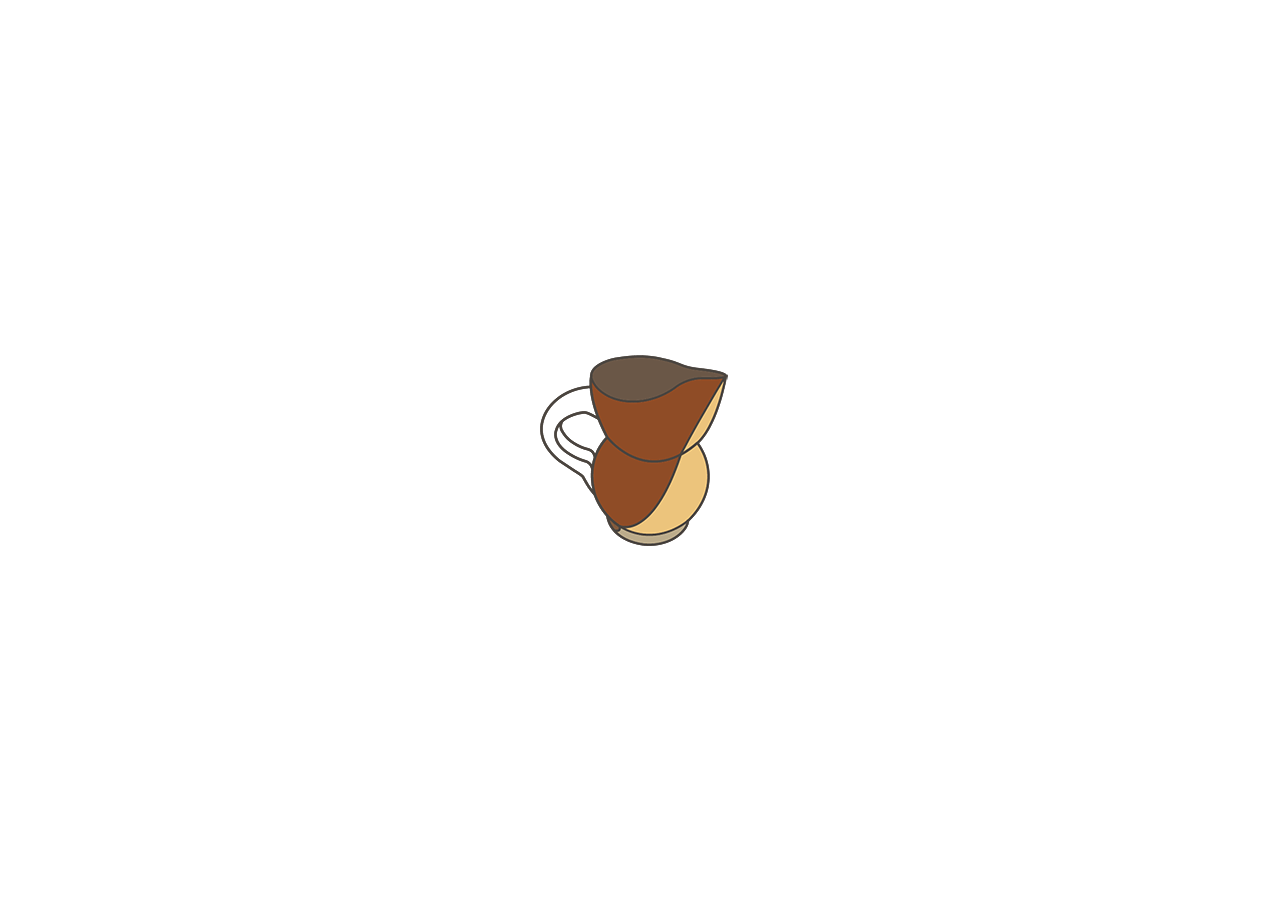
==== commit 0869c2de: "Update index.html" ====
--- a/zurracapoteconf.appspot.com/index.html
+++ b/zurracapoteconf.appspot.com/index.html
@@ -102,7 +102,7 @@
 			<img src="upload/2024/header_web.png"
 				title="#Zurracapoteconf GDG La Rioja Sábado 2 de Marzo - Logroño - La Rioja" />
 
-			<h1 class="nav-hide">#Zurracapoteconf GDG La Rioja 2023<br /><span>4 de Marzo 2023 - Logroño </span></h1>
+			<h1 class="nav-hide">#Zurracapoteconf GDG La Rioja 2024<br /><span>2 de Marzo 2024 - Logroño </span></h1>
 		</section>
 
 			<!-- Footer -->
@@ -119,7 +119,7 @@
 						</div> <!-- end socials -->
 
 						<span class="copyright text-center">
-							©2024 Zurracapoteconf </a>
+							2024 Zurracapoteconf </a>
 						</span>
 
 					</div> <!-- end col -->
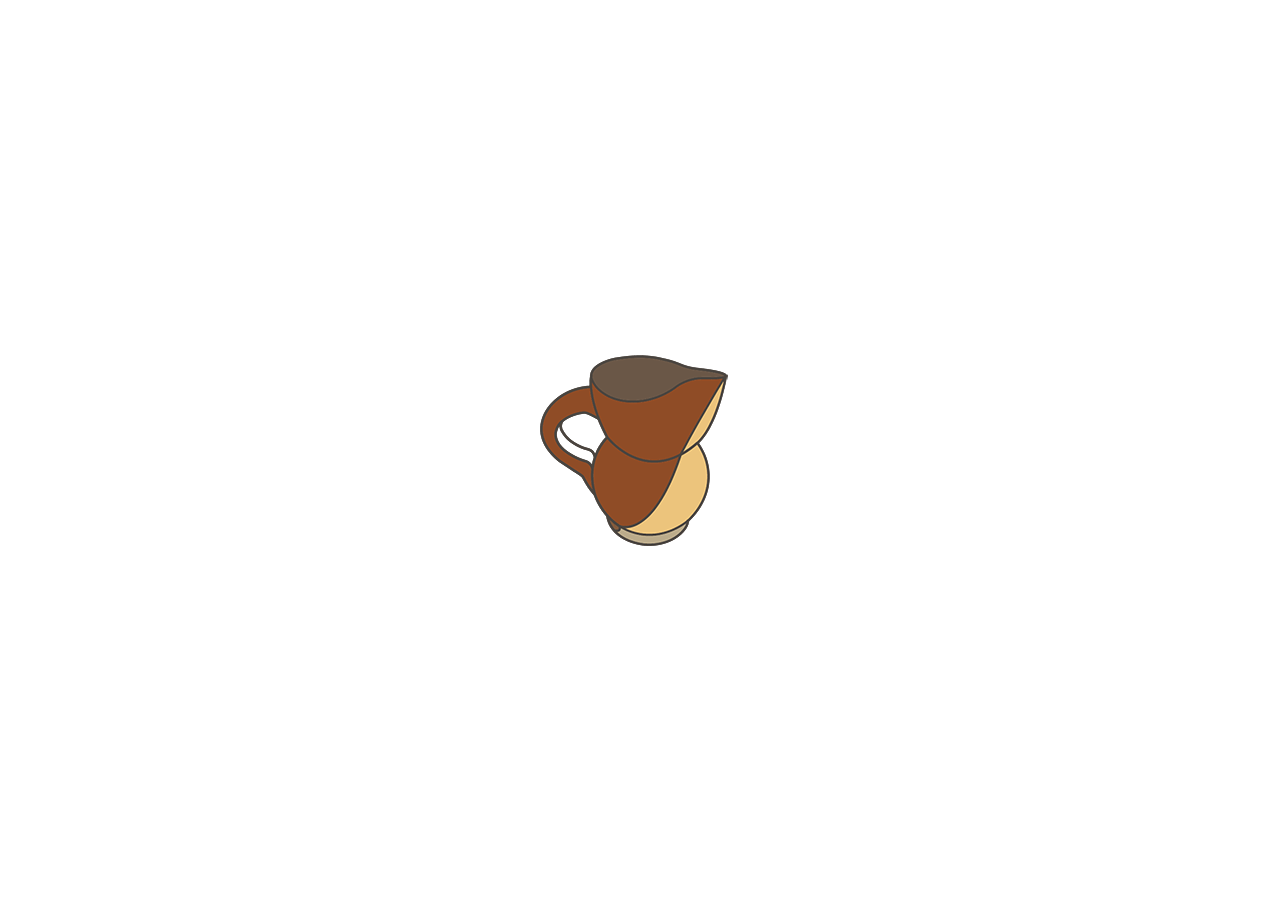
==== commit 91ce94ab: "backup" ====
--- a/zurracapoteconf.appspot.com/index.html
+++ b/zurracapoteconf.appspot.com/index.html
@@ -102,7 +102,7 @@
 			<img src="upload/2024/header_web.png"
 				title="#Zurracapoteconf GDG La Rioja Sábado 2 de Marzo - Logroño - La Rioja" />
 
-			<h1 class="nav-hide">#Zurracapoteconf GDG La Rioja 2024<br /><span>2 de Marzo 2024 - Logroño </span></h1>
+			<h1 class="nav-hide">#Zurracapoteconf GDG La Rioja 2023<br /><span>4 de Marzo 2023 - Logroño </span></h1>
 		</section>
 
 			<!-- Footer -->
@@ -119,7 +119,7 @@
 						</div> <!-- end socials -->
 
 						<span class="copyright text-center">
-							2024 Zurracapoteconf </a>
+							©2024 Zurracapoteconf </a>
 						</span>
 
 					</div> <!-- end col -->
